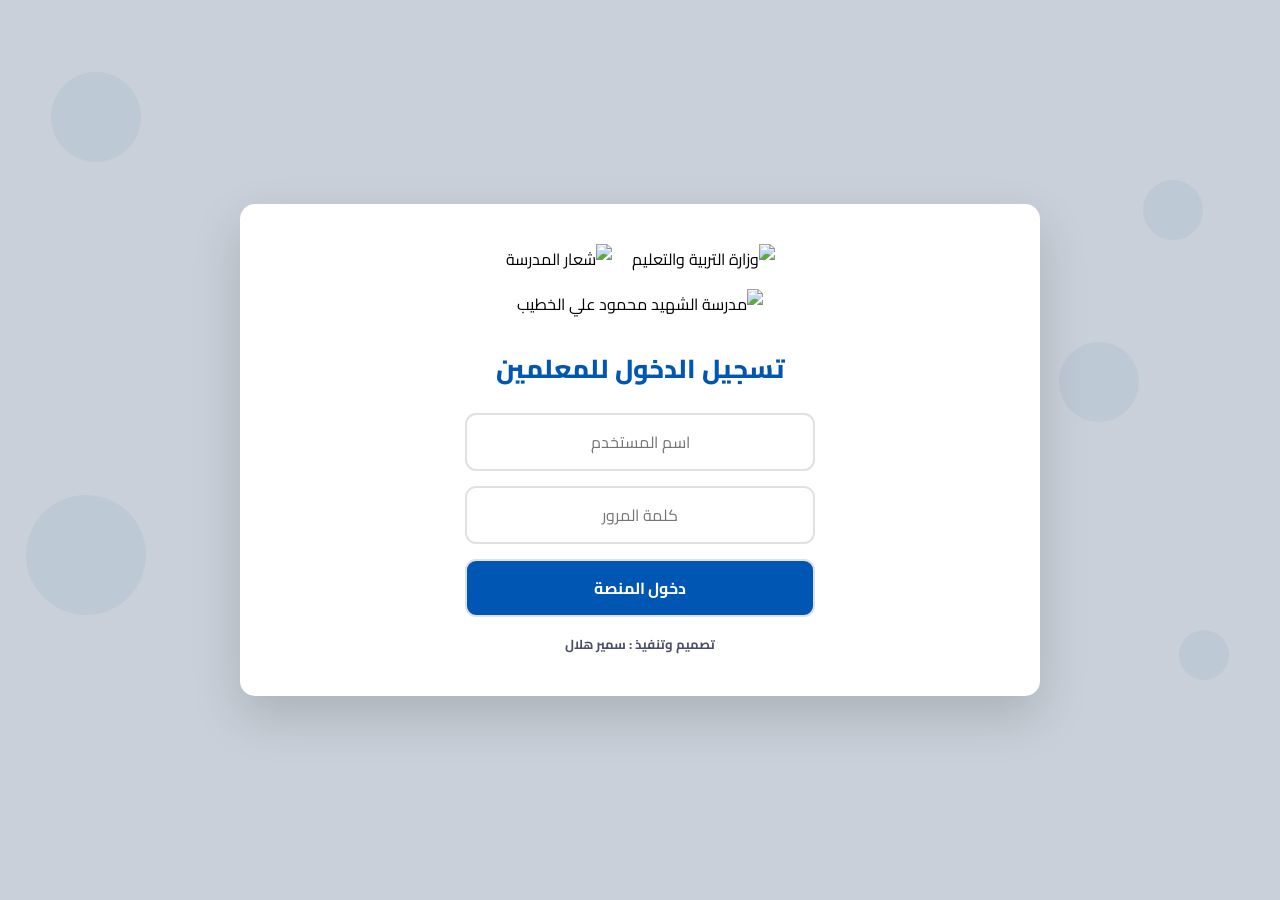
==== alkhateeb-degrees/index.html @ d1055f79 "Improve login Enter key behavior Prevent default Enter key form submission and improve keyboard flow" ====
<!DOCTYPE html>
<html lang="ar" dir="rtl">
  <head>
    <meta charset="UTF-8" />
    <meta name="viewport" content="width=device-width, initial-scale=1.0" />
    <title>إدخال الدرجات - مدرسة الشهيد محمود علي الخطيب</title>
    <meta
      property="og:title"
      content="إدخال الدرجات - مدرسة الشهيد محمود علي الخطيب"
    />
    <meta
      property="og:description"
      content="بوابة المعلمين لإدخال درجات الطلاب"
    />
    <meta
      property="og:image"
      content="https://mosamirhelal.com/alkhateeb/logo_3.webp"
    />
    <meta property="og:type" content="website" />
    <link rel="preconnect" href="https://fonts.googleapis.com" />
    <link rel="preconnect" href="https://fonts.gstatic.com" crossorigin />
    <link
      href="https://fonts.googleapis.com/css2?family=Cairo:wght@400;600;700;800&display=swap"
      rel="stylesheet"
    />
    <style>
      * {
        box-sizing: border-box;
      }
      body {
        font-family: "Cairo", "Segoe UI", Tahoma, Geneva, Verdana, sans-serif;
        text-align: center;
        margin: 0;
        padding: 20px;
        background-color: #c9d0d9;
        animation: fadeInPage 0.55s ease-out;
        overflow-x: hidden;
        min-height: 100vh;
        min-height: 100dvh;
        display: flex;
        flex-direction: column;
        justify-content: center;
        align-items: center;
      }
      @keyframes fadeInPage {
        from {
          opacity: 0;
        }
        to {
          opacity: 1;
        }
      }
      @keyframes slideInUp {
        from {
          opacity: 0;
          transform: translateY(30px);
        }
        to {
          opacity: 1;
          transform: translateY(0);
        }
      }
      @keyframes rowIn {
        from {
          opacity: 0;
          transform: translateX(12px);
        }
        to {
          opacity: 1;
          transform: translateX(0);
        }
      }
      @keyframes popIn {
        0% {
          opacity: 0;
          transform: scale(0.85);
        }
        70% {
          transform: scale(1.04);
        }
        100% {
          opacity: 1;
          transform: scale(1);
        }
      }
      @keyframes floatDot {
        0%,
        100% {
          transform: translateY(0);
        }
        50% {
          transform: translateY(-18px);
        }
      }
      @keyframes pulseBlue {
        0% {
          transform: scale(1);
          box-shadow: 0 0 0 0 rgba(0, 86, 179, 0.7);
        }
        70% {
          transform: scale(1.02);
          box-shadow: 0 0 0 15px rgba(0, 86, 179, 0);
        }
        100% {
          transform: scale(1);
          box-shadow: 0 0 0 0 rgba(0, 86, 179, 0);
        }
      }
      @keyframes pulseGreen {
        0% {
          transform: scale(1);
          box-shadow: 0 0 0 0 rgba(40, 167, 69, 0.7);
        }
        70% {
          transform: scale(1.02);
          box-shadow: 0 0 0 15px rgba(40, 167, 69, 0);
        }
        100% {
          transform: scale(1);
          box-shadow: 0 0 0 0 rgba(40, 167, 69, 0);
        }
      }
      @keyframes ripple {
        from {
          transform: scale(0);
          opacity: 1;
        }
        to {
          transform: scale(3.5);
          opacity: 0;
        }
      }
      @keyframes spin {
        100% {
          transform: rotate(360deg);
        }
      }
      .pulse-button {
        animation: pulseBlue 1.5s infinite;
      }
      .pulse-success {
        animation: pulseGreen 1.5s infinite;
      }
      .dot {
        position: fixed;
        border-radius: 50%;
        pointer-events: none;
        z-index: 0;
        background: rgba(0, 86, 179, 0.05);
        animation: floatDot ease-in-out infinite;
      }
      .container {
        background: white;
        padding: 40px;
        border-radius: 15px;
        width: 100%;
        max-width: 800px;
        margin: 0 auto;
        box-shadow: 0 20px 50px rgba(0, 0, 0, 0.15);
        animation: slideInUp 0.8s ease-out;
        position: relative;
        z-index: 10;
      }
      .top-logos {
        display: flex;
        justify-content: center;
        align-items: center;
        margin-bottom: 15px;
        width: 100%;
        gap: 20px;
      }
      .top-logos img {
        max-height: 120px;
        max-width: 45%;
        width: auto;
        object-fit: contain;
      }
      .header-image {
        text-align: center;
        margin-bottom: 25px;
        padding: 0 10px;
      }
      .header-image img {
        width: 100%;
        max-width: 500px;
        height: auto;
      }
      h2 {
        color: #0056b3;
        margin-top: 10px;
        margin-bottom: 20px;
        font-size: 26px;
        font-weight: 800;
      }
      .form-control {
        font-size: 16px;
        padding: 12px 15px;
        border-radius: 11px;
        display: block;
        font-family: inherit;
        width: 100%;
        max-width: 350px;
        margin: 0 auto 15px auto;
        border: 2px solid #e1e1e1;
        text-align: center;
        transition: all 0.3s ease;
      }
      .form-control:focus {
        border-color: #0056b3;
        box-shadow: 0 0 0 3px rgba(0, 86, 179, 0.1);
        outline: none;
      }
      .form-control:disabled,
      select:disabled {
        background-color: #f5f5f5;
        cursor: not-allowed;
        color: #999;
      }
      button {
        background-color: #0056b3;
        color: white;
        border: none;
        cursor: pointer;
        font-weight: bold;
        width: 100%;
        max-width: 350px;
        margin: 0 auto;
        display: block;
        transition: transform 0.18s, box-shadow 0.18s, background 0.18s;
        position: relative;
        overflow: hidden;
        font-family: inherit;
      }
      button:hover:not(:disabled) {
        background-color: #004494;
        transform: translateY(-2px);
        box-shadow: 0 5px 15px rgba(0, 0, 0, 0.1);
      }
      button:active:not(:disabled) {
        transform: translateY(1px);
        box-shadow: 0 2px 5px rgba(0, 0, 0, 0.1);
      }
      button:disabled {
        background-color: #6c757d !important;
        cursor: not-allowed;
        transform: none;
        box-shadow: none;
        animation: none;
      }
      .btn-text {
        position: relative;
        z-index: 2;
      }
      .ripple-span {
        position: absolute;
        border-radius: 50%;
        background: rgba(255, 255, 255, 0.4);
        transform: scale(0);
        animation: ripple 0.6s ease-out forwards;
        pointer-events: none;
        z-index: 1;
      }
      .btn-success {
        background-color: #28a745;
        margin-top: 20px;
        border-radius: 11px;
      }
      .btn-success:hover:not(:disabled) {
        background-color: #218838;
      }
      .bulk-wrapper {
        display: none;
        align-items: center;
        justify-content: center;
        gap: 15px;
        margin: 20px auto;
        flex-wrap: wrap;
        background: #f8f9fa;
        padding: 15px;
        border-radius: 10px;
        border: 1px dashed #0056b3;
        width: 100%;
        animation: popIn 0.5s ease-out;
      }
      .btn-danger {
        background-color: #dc3545;
        max-width: 140px;
        margin: 0;
        padding: 12px 15px;
        border-radius: 11px;
      }
      .btn-danger:hover:not(:disabled) {
        background-color: #c82333;
      }
      .btn-absent-all {
        background-color: #fd7e14;
        max-width: 140px;
        margin: 0;
        padding: 12px 15px;
        border-radius: 11px;
      }
      .btn-absent-all:hover:not(:disabled) {
        background-color: #e8590c;
      }
      .btn-reset-all {
        background-color: #6c757d;
        max-width: 140px;
        margin: 0;
        padding: 12px 15px;
        border-radius: 11px;
      }
      .btn-reset-all:hover:not(:disabled) {
        background-color: #5a6268;
      }
      .btn-clear-all {
        background-color: #17a2b8;
        max-width: 140px;
        margin: 0;
        padding: 12px 15px;
        border-radius: 11px;
      }
      .btn-clear-all:hover:not(:disabled) {
        background-color: #138496;
      }
      #tableControls {
        display: none;
        flex-wrap: wrap;
        justify-content: space-between;
        align-items: center;
        width: 100%;
        margin-top: 20px;
        background: #f8f9fa;
        border-radius: 10px;
        padding: 10px 15px;
        border: 1px solid #eee;
        gap: 10px;
      }
      #searchContainer {
        display: none;
        width: 100%;
        margin-top: 20px;
        animation: popIn 0.5s ease-out;
      }
      table {
        width: 100%;
        border-collapse: separate;
        border-spacing: 0;
        margin-top: 10px;
        background-color: white;
        border-radius: 10px;
        overflow: hidden;
        border: 1px solid #eee;
        display: none;
      }
      th,
      td {
        border-bottom: 1px solid #eee;
        border-left: 1px solid #eee;
        padding: 15px;
        text-align: center;
      }
      th:last-child,
      td:last-child {
        border-left: none;
      }
      tr:last-child td {
        border-bottom: none;
      }
      th {
        background-color: #0056b3;
        color: white;
        font-weight: 700;
      }
      tbody tr {
        transition: background 0.15s;
      }
      tbody tr:nth-child(even) {
        background-color: #fbfbfb;
      }
      tbody tr:hover {
        background: #eef4ff;
      }
      .row-anim {
        animation: rowIn 0.35s ease forwards;
        opacity: 0;
      }
      .score-input {
        width: 100%;
        max-width: 100px;
        padding: 10px;
        border-radius: 8px;
        border: 2px solid #e1e1e1;
        text-align: center;
        font-family: inherit;
        font-weight: bold;
        direction: ltr;
        margin: 0;
        transition: 0.3s;
      }
      .score-input:focus {
        border-color: #0056b3;
        box-shadow: 0 0 0 3px rgba(0, 86, 179, 0.1);
        outline: none;
        background-color: #eef4ff;
      }
      .score-input:disabled {
        background-color: #f5f5f5;
        cursor: not-allowed;
        border-color: #ddd;
        color: #666;
      }
      .error-border {
        border-color: #b23a48 !important;
        box-shadow: 0 0 0 3px rgba(178, 58, 72, 0.2) !important;
        background-color: #fff0f0 !important;
      }
      .modified-input {
        background-color: #e6f6ec !important;
        border-color: #28a745 !important;
        box-shadow: 0 0 0 3px rgba(40, 167, 69, 0.2) !important;
      }
      .checkbox-wrapper {
        display: flex;
        align-items: center;
        justify-content: center;
        gap: 15px;
        flex-wrap: wrap;
      }
      .absent-label {
        font-weight: bold;
        color: #b23a48;
        cursor: pointer;
        display: flex;
        align-items: center;
        gap: 5px;
        font-size: 14px;
        user-select: none;
      }
      .absent-checkbox {
        width: 18px;
        height: 18px;
        cursor: pointer;
        margin: 0;
        accent-color: #b23a48;
      }
      .loader {
        border: 4px solid #f3f3f3;
        border-top: 4px solid #0056b3;
        border-radius: 50%;
        width: 30px;
        height: 30px;
        animation: spin 1s linear infinite;
        margin: 20px auto;
        display: none;
      }
      .status-message {
        padding: 12px;
        border-radius: 8px;
        margin-top: 20px;
        font-size: 16px;
        font-weight: bold;
        width: 100%;
        animation: popIn 0.5s 0.1s ease-out both;
        display: none;
      }
      .success-msg {
        background-color: #008000;
        color: #f2e8cf;
        border: 1px solid #c3e6cb;
      }
      .error-msg {
        background-color: #b23a48;
        color: #fed0bb;
        border: 1px solid #f5c6cb;
      }
      .designer-credit {
        margin-top: 15px;
        font-size: 13px;
        color: #4a4e69;
        text-align: center;
        font-weight: bold;
      }
      .pagination-controls {
        display: none;
        justify-content: space-between;
        align-items: center;
        margin-top: 20px;
        background: #f8f9fa;
        padding: 10px 20px;
        border-radius: 10px;
        border: 1px solid #eee;
      }
      .page-btn {
        background-color: #4a4e69;
        color: white;
        padding: 8px 15px;
        border-radius: 8px;
        border: none;
        cursor: pointer;
        font-weight: bold;
        max-width: 100px;
        margin: 0;
      }
      .page-btn:hover:not(:disabled) {
        background-color: #333652;
      }
      .page-btn:disabled {
        background-color: #ccc !important;
        transform: none;
        box-shadow: none;
        animation: none;
      }
      .page-info {
        font-weight: bold;
        color: #0056b3;
      }
      .modal-overlay {
        display: none;
        position: fixed;
        top: 0;
        left: 0;
        width: 100%;
        height: 100%;
        background: rgba(0, 0, 0, 0.6);
        z-index: 1000;
        justify-content: center;
        align-items: center;
        animation: fadeInPage 0.3s;
      }
      .modal-content {
        background: white;
        padding: 30px;
        border-radius: 15px;
        text-align: center;
        box-shadow: 0 10px 30px rgba(0, 0, 0, 0.2);
        animation: popIn 0.3s ease-out;
        max-width: 90%;
        width: 400px;
      }
      .modal-title {
        color: #0056b3;
        font-size: 20px;
        font-weight: bold;
        margin-bottom: 25px;
        line-height: 1.5;
      }
      .modal-buttons {
        display: flex;
        justify-content: center;
        gap: 15px;
      }
      .btn-modal-confirm,
      .btn-modal-cancel {
        margin: 0;
        padding: 10px 20px;
        max-width: 120px;
        border-radius: 11px;
      }
      .btn-modal-confirm {
        background-color: #28a745;
      }
      .btn-modal-confirm:hover:not(:disabled) {
        background-color: #218838;
      }
      .btn-modal-cancel {
        background-color: #dc3545;
      }
      .btn-modal-cancel:hover:not(:disabled) {
        background-color: #c82333;
      }
      .header-actions {
        display: flex;
        justify-content: space-between;
        align-items: center;
        margin-bottom: 15px;
        border-bottom: 2px solid #eee;
        padding-bottom: 10px;
      }
      .teacher-name {
        font-weight: bold;
        color: #0056b3;
        font-size: 15px;
      }
      .btn-logout {
        background-color: #dc3545;
        padding: 6px 12px;
        font-size: 13px;
        width: auto;
        margin: 0;
        border-radius: 8px;
      }
      .btn-logout:hover {
        background-color: #c82333;
      }
      @media (min-width: 768px) {
        .top-logos img {
          max-height: 160px;
        }
        .header-image img {
          max-width: 580px;
        }
        .bulk-wrapper {
          gap: 8px;
          padding: 15px 10px;
          flex-wrap: nowrap;
          overflow-x: auto;
          justify-content: center;
        }
        .bulk-wrapper::-webkit-scrollbar {
          height: 8px;
        }
        .bulk-wrapper::-webkit-scrollbar-thumb {
          background-color: #0056b3;
          border-radius: 10px;
        }
        .bulk-wrapper > * {
          flex-shrink: 0;
        }
        .bulk-wrapper button {
          max-width: 110px;
          font-size: 14px;
          padding: 10px 5px;
        }
        .bulk-wrapper span {
          font-size: 14px !important;
        }
      }
      @media (max-width: 480px) {
        body {
          padding: 15px 10px;
        }
        .container {
          padding: 25px 20px;
          border-radius: 10px;
        }
        .top-logos img {
          max-height: 90px;
        }
        h2 {
          font-size: 22px;
        }
        th,
        td {
          padding: 10px;
          font-size: 14px;
        }
        .form-control {
          max-width: 100%;
        }
        .bulk-wrapper {
          flex-direction: column !important;
          gap: 10px !important;
          padding: 15px !important;
        }
        .bulk-wrapper button {
          width: 180px !important;
          margin: 0 auto !important;
          max-width: 100% !important;
          display: block !important;
          padding: 12px !important;
          font-size: 15px !important;
        }
        .bulk-wrapper #bulkScoreInput {
          width: 180px !important;
          margin: 0 auto !important;
        }
        .bulk-wrapper span {
          display: block !important;
          width: 100% !important;
          text-align: center !important;
          margin-bottom: 5px !important;
        }
        #tableControls {
          flex-direction: column;
          justify-content: center;
          text-align: center;
        }
        .pagination-controls {
          flex-direction: column;
          gap: 10px;
        }
        .modal-content {
          padding: 20px;
        }
        .modal-buttons {
          flex-direction: column;
          gap: 10px;
        }
        .btn-modal-confirm,
        .btn-modal-cancel {
          max-width: 100%;
        }
      }
    </style>
  </head>
  <body>
    <div
      class="dot"
      style="
        width: 90px;
        height: 90px;
        top: 8%;
        left: 4%;
        animation-duration: 6s;
      "
    ></div>
    <div
      class="dot"
      style="
        width: 60px;
        height: 60px;
        top: 20%;
        right: 6%;
        animation-duration: 8s;
        animation-delay: 1s;
      "
    ></div>
    <div
      class="dot"
      style="
        width: 120px;
        height: 120px;
        top: 55%;
        left: 2%;
        animation-duration: 10s;
        animation-delay: 2s;
      "
    ></div>
    <div
      class="dot"
      style="
        width: 50px;
        height: 50px;
        top: 70%;
        right: 4%;
        animation-duration: 7s;
        animation-delay: 0.5s;
      "
    ></div>
    <div
      class="dot"
      style="
        width: 80px;
        height: 80px;
        top: 38%;
        right: 11%;
        animation-duration: 9s;
        animation-delay: 3s;
      "
    ></div>

    <div class="container" id="loginContainer">
      <div class="top-logos">
        <img
          src="https://mosamirhelal.com/alkhateeb/logo_2.webp"
          alt="وزارة التربية والتعليم"
        />
        <img
          src="https://mosamirhelal.com/alkhateeb/logo_1.webp"
          alt="شعار المدرسة"
        />
      </div>
      <div class="header-image">
        <img
          src="https://mosamirhelal.com/alkhateeb/logo_3.webp"
          alt="مدرسة الشهيد محمود علي الخطيب"
        />
      </div>
      <h2>تسجيل الدخول للمعلمين</h2>
      <input
        type="text"
        id="usernameInput"
        class="form-control"
        placeholder="اسم المستخدم"
        dir="rtl"
        onkeydown="if(event.key === 'Enter') { event.preventDefault(); document.getElementById('passwordInput').focus(); }"
      />
      <input
        type="password"
        id="passwordInput"
        class="form-control"
        placeholder="كلمة المرور"
        dir="ltr"
        onkeydown="if(event.key === 'Enter') { event.preventDefault(); doLogin(); }"
      />
      <button
        id="loginBtn"
        class="form-control pulse-button"
        onclick="addRipple(event, this); doLogin()"
      >
        <span class="btn-text">دخول المنصة</span>
      </button>
      <div class="loader" id="loginLoader"></div>
      <div id="loginMessage" class="status-message"></div>
      <div class="designer-credit">تصميم وتنفيذ : سمير هلال</div>
    </div>

    <div class="container" id="mainContainer" style="display: none">
      <div class="header-actions">
        <span class="teacher-name" id="teacherNameDisplay"></span>
        <button class="btn-logout" onclick="showLogoutConfirm()">
          تسجيل خروج
        </button>
      </div>
      <div class="top-logos">
        <img
          src="https://mosamirhelal.com/alkhateeb/logo_2.webp"
          alt="وزارة التربية والتعليم"
        />
        <img
          src="https://mosamirhelal.com/alkhateeb/logo_1.webp"
          alt="شعار المدرسة"
        />
      </div>
      <div class="header-image">
        <img
          src="https://mosamirhelal.com/alkhateeb/logo_3.webp"
          alt="مدرسة الشهيد محمود علي الخطيب"
        />
      </div>
      <h2>بوابة إدخال الدرجات</h2>

      <select id="gradeSelect" class="form-control" onchange="showSections()">
        <option value="">-- اختر الصف الدراسي --</option>
        <option value="ثالث ابتدائي">الصف الثالث الابتدائي</option>
        <option value="رابع ابتدائي">الصف الرابع الابتدائي</option>
        <option value="خامس ابتدائي">الصف الخامس الابتدائي</option>
        <option value="سادس ابتدائي">الصف السادس الابتدائي</option>
        <option value="أول اعدادي">الصف الأول الإعدادي</option>
        <option value="ثاني اعدادي">الصف الثاني الإعدادي</option>
      </select>

      <select
        id="sectionSelect"
        class="form-control"
        style="display: none"
        onchange="showSubjects()"
      >
        <option value="">-- اختر رقم الفصل --</option>
        <option value="1">1</option>
        <option value="2">2</option>
        <option value="3">3</option>
        <option value="4">4</option>
        <option value="5">5</option>
        <option value="6">6</option>
      </select>

      <select
        id="subjectSelect"
        class="form-control"
        style="display: none"
        onchange="showEvaluations()"
      >
        <option value="">-- اختر المادة --</option>
      </select>

      <select
        id="evaluationSelect"
        class="form-control"
        style="display: none"
        onchange="showSearchBtn()"
      >
        <option value="">-- اختر التقييم --</option>
        <option value="تقييم_مارس">تقييمات شهر مارس</option>
        <option value="امتحان_مارس">امتحانات شهر مارس</option>
        <option value="تقييم_أبريل">تقييمات شهر أبريل</option>
        <option value="امتحان_أبريل">امتحانات شهر أبريل</option>
      </select>

      <button
        id="searchBtn"
        class="form-control pulse-button"
        style="display: none"
        onclick="addRipple(event, this); fetchStudents()"
      >
        <span class="btn-text">🔎 عرض كشف الطلاب</span>
      </button>

      <div id="inlineMessage" class="status-message"></div>
      <div class="loader" id="mainLoader"></div>

      <div id="bulkScoreDiv" class="bulk-wrapper">
        <span style="font-weight: bold; color: #0056b3; font-size: 15px"
          >تعميم درجة:</span
        >
        <input
          type="text"
          id="bulkScoreInput"
          inputmode="numeric"
          class="score-input"
          placeholder="الدرجة"
          style="max-width: 80px; margin: 0"
        />
        <button
          class="btn-danger"
          onclick="addRipple(event, this); showBulkConfirm()"
        >
          <span class="btn-text">⚡ تطبيق</span>
        </button>

        <!--
        <button
          class="btn-clear-all"
          onclick="addRipple(event, this); showClearConfirm()"
        >
          <span class="btn-text">🗑️ تفريغ الكل</span>
        </button>
        <button
          class="btn-absent-all"
          onclick="addRipple(event, this); showAbsentConfirm()"
        >
          <span class="btn-text">🚫 غياب للكل</span>
        </button>
        <button
          class="btn-reset-all"
          onclick="addRipple(event, this); showPresentConfirm()"
        >
          <span class="btn-text">🔄 حضور للكل</span>
        </button> 
        -->
      </div>

      <div id="searchContainer">
        <input
          type="text"
          id="liveSearchInput"
          class="form-control"
          placeholder="🔎 بحث باسم الطالب أو الرقم القومي..."
          style="max-width: 100%; margin: 0"
          oninput="filterTable()"
        />
      </div>

      <div id="tableControls">
        <div style="display: flex; align-items: center; gap: 10px">
          <span style="font-weight: bold; color: #0056b3; font-size: 15px"
            >عرض بالصفحة:</span
          >
          <select
            id="rowsPerPageSelect"
            class="form-control"
            style="max-width: 80px; margin: 0; padding: 8px; text-align: center"
            onchange="updateRowsPerPage()"
          >
            <option value="10">10</option>
            <option value="20">20</option>
            <option value="30">30</option>
            <option value="40">40</option>
            <option value="50" selected>50</option>
            <option value="10000">الكل</option>
          </select>
        </div>
        <div
          id="studentCountInfo"
          style="font-weight: bold; color: #4a4e69; font-size: 14px"
        ></div>
      </div>

      <table id="studentsTable">
        <thead>
          <tr>
            <th>اسم الطالب</th>
            <th>الدرجة</th>
          </tr>
        </thead>
        <tbody id="studentsBody"></tbody>
      </table>

      <div id="paginationDiv" class="pagination-controls">
        <button
          id="prevBtn"
          class="page-btn"
          onclick="addRipple(event, this); changePage(-1)"
        >
          <span class="btn-text">السابق</span>
        </button>
        <span class="page-info"
          >صفحة <span id="currentPageNum">1</span> من
          <span id="totalPagesNum">1</span></span
        >
        <button
          id="nextBtn"
          class="page-btn"
          onclick="addRipple(event, this); changePage(1)"
        >
          <span class="btn-text">التالي</span>
        </button>
      </div>

      <button
        id="saveBtn"
        class="form-control btn-success pulse-success"
        style="display: none"
        onclick="addRipple(event, this); saveData()"
      >
        <span class="btn-text">💾 حفظ الدرجات</span>
      </button>

      <div id="saveMessage" class="status-message"></div>
      <div class="designer-credit">تصميم وتنفيذ : سمير هلال</div>
    </div>

    <div id="customModal" class="modal-overlay">
      <div class="modal-content">
        <div class="modal-title" id="modalTitleText"></div>
        <div class="modal-buttons">
          <button
            class="btn-modal-confirm"
            onclick="addRipple(event, this); executeModalAction()"
          >
            نعم
          </button>
          <button
            class="btn-modal-cancel"
            onclick="addRipple(event, this); closeBulkModal()"
          >
            لا
          </button>
        </div>
      </div>
    </div>

    <script>
      const APPS_SCRIPT_URL =
        "https://script.google.com/macros/s/AKfycbx8JBu5aQKAf3cKN9kEss8RiFHoW9DiqbgSlLO3JiIRxtXEzsJh3MU1sgIU2cVPP-rNkw/exec";

      let allStudents = [];
      let filteredStudents = [];
      let currentPage = 1;
      let rowsPerPage = 50;
      let currentModalAction = "";
      let highlightErrors = false;

      const subjectsConfig = {
        "ثالث ابتدائي": [
          { name: "اللغة العربية", val: "عربي" },
          { name: "الرياضيات", val: "رياضيات" },
          { name: "التربية الدينية", val: "دين" },
          { name: "اللغة الإنجليزية", val: "انجليزي" },
          { name: "مستوى رفيع", val: "رفيع" },
        ],
        "رابع ابتدائي": [
          { name: "اللغة العربية", val: "عربي" },
          { name: "اللغة الإنجليزية", val: "انجليزي" },
          { name: "التربية الدينية", val: "دين" },
          { name: "الرياضيات", val: "رياضيات" },
          { name: "العلوم", val: "علوم" },
          { name: "الدراسات الاجتماعية", val: "دراسات" },
          { name: "مستوى رفيع", val: "رفيع" },
        ],
        "خامس ابتدائي": [
          { name: "اللغة العربية", val: "عربي" },
          { name: "اللغة الإنجليزية", val: "انجليزي" },
          { name: "التربية الدينية", val: "دين" },
          { name: "الرياضيات", val: "رياضيات" },
          { name: "العلوم", val: "علوم" },
          { name: "الدراسات الاجتماعية", val: "دراسات" },
          { name: "مستوى رفيع", val: "رفيع" },
        ],
        "سادس ابتدائي": [
          { name: "اللغة العربية", val: "عربي" },
          { name: "اللغة الإنجليزية", val: "انجليزي" },
          { name: "التربية الدينية", val: "دين" },
          { name: "الرياضيات", val: "رياضيات" },
          { name: "العلوم", val: "علوم" },
          { name: "الدراسات الاجتماعية", val: "دراسات" },
          { name: "مستوى رفيع", val: "رفيع" },
        ],
        "أول اعدادي": [
          { name: "اللغة العربية", val: "عربي" },
          { name: "مستوى رفيع (لغة ثانية)", val: "رفيع 2" },
          { name: "اللغة الإنجليزية", val: "انجليزي" },
          { name: "الحاسب الآلي", val: "حاسب" },
          { name: "الدراسات الاجتماعية", val: "دراسات" },
          { name: "التربية الفنية", val: "رسم" },
          { name: "الرياضيات", val: "رياضيات" },
          { name: "التربية الدينية", val: "دين" },
          { name: "العلوم", val: "علوم" },
          { name: "مستوى رفيع (لغة أولى)", val: "رفيع 1" },
        ],
        "ثاني اعدادي": [
          { name: "اللغة العربية", val: "عربي" },
          { name: "مستوى رفيع (لغة ثانية)", val: "رفيع 2" },
          { name: "اللغة الإنجليزية", val: "انجليزي" },
          { name: "الحاسب الآلي", val: "حاسب" },
          { name: "الدراسات الاجتماعية", val: "دراسات" },
          { name: "التربية الفنية", val: "رسم" },
          { name: "الرياضيات", val: "رياضيات" },
          { name: "التربية الدينية", val: "دين" },
          { name: "العلوم", val: "علوم" },
          { name: "مستوى رفيع (لغة أولى)", val: "رفيع 1" },
        ],
      };

      window.addEventListener("beforeunload", function (e) {
        const hasChanges = allStudents.some((s) => s.score !== s.originalScore);
        if (hasChanges) {
          e.preventDefault();
          e.returnValue = "";
        }
      });

      window.onload = function () {
        checkAuth();
      };

      function checkAuth() {
        const authData = localStorage.getItem("alkhateeb_auth");
        if (authData) {
          const auth = JSON.parse(authData);
          document.getElementById("loginContainer").style.display = "none";
          document.getElementById("mainContainer").style.display = "block";
          document.getElementById("teacherNameDisplay").innerText =
            "أهلاً بك: " + auth.name;
          restoreStateLocally();
        } else {
          document.getElementById("loginContainer").style.display = "block";
          document.getElementById("mainContainer").style.display = "none";
        }
      }

      function handleSessionExpired() {
        localStorage.removeItem("alkhateeb_auth");
        document.getElementById("mainContainer").style.display = "none";
        document.getElementById("loginContainer").style.display = "block";
        const msgDiv = document.getElementById("loginMessage");
        msgDiv.innerText =
          "⏳ انتهت صلاحية الجلسة، يرجى تسجيل الدخول مجدداً لاستكمال عملك.";
        msgDiv.className = "status-message error-msg";
        msgDiv.style.display = "block";
      }

      function doLogin() {
        const userInput = document.getElementById("usernameInput");
        const passInput = document.getElementById("passwordInput");
        const user = userInput.value.trim();
        const pass = passInput.value.trim();
        const msgDiv = document.getElementById("loginMessage");
        const btn = document.getElementById("loginBtn");
        const loader = document.getElementById("loginLoader");

        if (!user || !pass) {
          msgDiv.innerText = "يرجى إدخال اسم المستخدم وكلمة المرور.";
          msgDiv.className = "status-message error-msg";
          msgDiv.style.display = "block";
          return;
        }
        msgDiv.style.display = "none";
        btn.disabled = true;
        userInput.disabled = true;
        passInput.disabled = true;
        btn.classList.remove("pulse-button");
        btn.querySelector(".btn-text").innerText = "جاري التحقق...";
        loader.style.display = "block";

        const payload = { action: "login", username: user, password: pass };
        fetch(APPS_SCRIPT_URL, {
          method: "POST",
          headers: { "Content-Type": "text/plain;charset=utf-8" },
          body: JSON.stringify(payload),
        })
          .then((response) => response.json())
          .then((data) => {
            loader.style.display = "none";
            btn.disabled = false;
            btn.classList.add("pulse-button");
            btn.querySelector(".btn-text").innerText = "دخول المنصة";
            if (data.status === "success") {
              localStorage.setItem(
                "alkhateeb_auth",
                JSON.stringify({ token: data.token, name: data.teacherName })
              );
              userInput.disabled = false;
              passInput.disabled = false;
              userInput.value = "";
              passInput.value = "";
              checkAuth();
            } else {
              userInput.disabled = false;
              passInput.disabled = false;
              msgDiv.innerText = data.message;
              msgDiv.className = "status-message error-msg";
              msgDiv.style.display = "block";
            }
          })
          .catch((error) => {
            loader.style.display = "none";
            btn.disabled = false;
            userInput.disabled = false;
            passInput.disabled = false;
            btn.classList.add("pulse-button");
            btn.querySelector(".btn-text").innerText = "دخول المنصة";
            msgDiv.innerText = "حدث خطأ في الاتصال، يرجى المحاولة مرة أخرى.";
            msgDiv.className = "status-message error-msg";
            msgDiv.style.display = "block";
          });
      }

      function executeLogout() {
        const authData = localStorage.getItem("alkhateeb_auth");
        if (authData) {
          const auth = JSON.parse(authData);
          fetch(APPS_SCRIPT_URL, {
            method: "POST",
            headers: { "Content-Type": "text/plain;charset=utf-8" },
            body: JSON.stringify({ action: "logout", token: auth.token }),
          }).catch((e) => console.log(e));
        }
        allStudents = [];
        localStorage.removeItem("alkhateeb_auth");
        localStorage.removeItem("alkhateeb_grades_draft");
        location.reload();
      }

      function escapeHTML(str) {
        return String(str).replace(/[&<>'"]/g, function (tag) {
          const chars = {
            "&": "&amp;",
            "<": "&lt;",
            ">": "&gt;",
            "'": "&#39;",
            '"': "&quot;",
          };
          return chars[tag] || tag;
        });
      }

      function updateRowsPerPage() {
        rowsPerPage = parseInt(
          document.getElementById("rowsPerPageSelect").value
        );
        currentPage = 1;
        saveStateLocally();
        renderTable();
      }

      function saveStateLocally() {
        if (allStudents.length === 0) return;
        const state = {
          grade: document.getElementById("gradeSelect").value,
          section: document.getElementById("sectionSelect").value,
          subject: document.getElementById("subjectSelect").value,
          evaluation: document.getElementById("evaluationSelect").value,
          students: allStudents,
          currentPage: currentPage,
          rowsPerPage: rowsPerPage,
          timestamp: Date.now(),
        };
        localStorage.setItem("alkhateeb_grades_draft", JSON.stringify(state));
      }

      function restoreStateLocally() {
        const draft = localStorage.getItem("alkhateeb_grades_draft");
        if (draft) {
          try {
            const state = JSON.parse(draft);
            const now = Date.now();
            const expirationTime = 8 * 60 * 60 * 1000;
            if (!state.timestamp || now - state.timestamp > expirationTime) {
              localStorage.removeItem("alkhateeb_grades_draft");
              return;
            }
            if (state.students && state.students.length > 0) {
              allStudents = state.students;
              filteredStudents = [...allStudents];
              currentPage = state.currentPage || 1;
              if (state.rowsPerPage) {
                rowsPerPage = state.rowsPerPage;
                document.getElementById("rowsPerPageSelect").value =
                  rowsPerPage;
              } else {
                document.getElementById("rowsPerPageSelect").value = 50;
              }

              const gradeSelect = document.getElementById("gradeSelect");
              const sectionSelect = document.getElementById("sectionSelect");
              const subjectSelect = document.getElementById("subjectSelect");
              const evaluationSelect =
                document.getElementById("evaluationSelect");

              gradeSelect.value = state.grade;
              sectionSelect.style.display = "block";
              sectionSelect.value = state.section;

              populateSubjects(state.grade);
              subjectSelect.style.display = "block";
              subjectSelect.value = state.subject;

              evaluationSelect.style.display = "block";
              evaluationSelect.value = state.evaluation;

              document.getElementById("searchBtn").style.display = "block";
              document.getElementById("bulkScoreDiv").style.display = "flex";
              document.getElementById("searchContainer").style.display =
                "block";
              document.getElementById("tableControls").style.display = "flex";

              const saveBtn = document.getElementById("saveBtn");
              saveBtn.disabled = false;
              saveBtn.style.display = "block";
              saveBtn.onclick = function (event) {
                addRipple(event, this);
                saveData();
              };
              saveBtn.className = "form-control btn-success pulse-success";

              renderTable();
              document.getElementById("studentsTable").style.display = "table";
            }
          } catch (e) {
            localStorage.removeItem("alkhateeb_grades_draft");
          }
        }
      }

      function addRipple(e, btn) {
        if (btn.disabled) return;
        const rect = btn.getBoundingClientRect();
        let x, y;
        if (e.clientX !== undefined && e.clientX !== 0) {
          x = e.clientX - rect.left;
          y = e.clientY - rect.top;
        } else if (e.touches && e.touches.length > 0) {
          x = e.touches[0].clientX - rect.left;
          y = e.touches[0].clientY - rect.top;
        } else {
          x = rect.width / 2;
          y = rect.height / 2;
        }
        const size = Math.max(rect.width, rect.height);
        const span = document.createElement("span");
        span.className = "ripple-span";
        span.style.width = span.style.height = size + "px";
        span.style.left = x - size / 2 + "px";
        span.style.top = y - size / 2 + "px";
        btn.appendChild(span);
        setTimeout(() => span.remove(), 600);
      }

      function convertToEnglishNumbers(str) {
        const arabicNumbers = [
          "٠",
          "١",
          "٢",
          "٣",
          "٤",
          "٥",
          "٦",
          "٧",
          "٨",
          "٩",
        ];
        let englishStr = String(str).replace(/[٠-٩]/g, function (w) {
          return arabicNumbers.indexOf(w);
        });
        return englishStr.replace(/[^0-9.]/g, "");
      }

      function filterTable() {
        const term = document
          .getElementById("liveSearchInput")
          .value.toLowerCase();
        filteredStudents = allStudents.filter(
          (s) =>
            String(s.name).toLowerCase().includes(term) ||
            String(s.id).includes(term)
        );
        currentPage = 1;
        renderTable();
      }

      function handleScoreInput(studentId, inputEl) {
        inputEl.classList.remove("error-border");
        let cleanedStr = convertToEnglishNumbers(inputEl.value);
        if (cleanedStr !== "") {
          let num = parseFloat(cleanedStr);
          if (num > 100) cleanedStr = "";
        }
        inputEl.value = cleanedStr;
        updateStudentScore(studentId, cleanedStr);
        checkModifiedState(studentId, inputEl);
      }

      function toggleAbsence(studentId, isChecked) {
        const inputEl = document.getElementById("score_" + studentId);
        inputEl.classList.remove("error-border");
        if (isChecked) {
          inputEl.value = "غائب";
          inputEl.disabled = true;
          updateStudentScore(studentId, "غائب");
        } else {
          inputEl.value = "";
          inputEl.disabled = false;
          updateStudentScore(studentId, "");
          inputEl.focus();
        }
        checkModifiedState(studentId, inputEl);
      }

      function checkModifiedState(studentId, inputEl) {
        const student = allStudents.find(
          (s) => String(s.id) === String(studentId)
        );
        if (student) {
          if (
            student.score !== student.originalScore &&
            !student.suppressGreen
          ) {
            inputEl.classList.add("modified-input");
          } else {
            inputEl.classList.remove("modified-input");
          }
        }
        updateSaveButton();
      }

      function updateSaveButton() {
        const saveBtnText = document.querySelector("#saveBtn .btn-text");
        if (!saveBtnText) return;
        const modifiedCount = allStudents.filter(
          (s) => s.score !== s.originalScore
        ).length;
        if (modifiedCount === 0) saveBtnText.innerText = "💾 حفظ الدرجات";
        else if (modifiedCount === 1)
          saveBtnText.innerText = "💾 حفظ درجة طالب واحد";
        else if (modifiedCount === 2)
          saveBtnText.innerText = "💾 حفظ درجات طالبين";
        else if (modifiedCount >= 3 && modifiedCount <= 10)
          saveBtnText.innerText = "💾 حفظ درجات " + modifiedCount + " طلاب";
        else saveBtnText.innerText = "💾 حفظ درجات " + modifiedCount + " طالب";
      }

      function hideTableAndMessages() {
        document.getElementById("inlineMessage").style.display = "none";
        document.getElementById("saveMessage").style.display = "none";
        document.getElementById("studentsTable").style.display = "none";
        document.getElementById("tableControls").style.display = "none";
        document.getElementById("searchContainer").style.display = "none";
        document.getElementById("paginationDiv").style.display = "none";
        document.getElementById("saveBtn").style.display = "none";
        document.getElementById("bulkScoreDiv").style.display = "none";
      }

      function populateSubjects(grade) {
        const subjectSelect = document.getElementById("subjectSelect");
        subjectSelect.innerHTML = '<option value="">-- اختر المادة --</option>';
        if (subjectsConfig[grade]) {
          subjectsConfig[grade].forEach((subj) => {
            let option = document.createElement("option");
            option.value = subj.val;
            option.text = subj.name;
            subjectSelect.appendChild(option);
          });
        }
      }

      function showSections() {
        hideTableAndMessages();
        const grade = document.getElementById("gradeSelect").value;
        const sectionSelect = document.getElementById("sectionSelect");
        const subjectSelect = document.getElementById("subjectSelect");
        const evaluationSelect = document.getElementById("evaluationSelect");
        const searchBtn = document.getElementById("searchBtn");

        sectionSelect.value = "";
        subjectSelect.value = "";
        evaluationSelect.value = "";
        subjectSelect.style.display = "none";
        evaluationSelect.style.display = "none";
        searchBtn.style.display = "none";

        if (grade !== "") {
          populateSubjects(grade);
          sectionSelect.style.display = "block";
          sectionSelect.style.animation = "slideInUp 0.3s ease-out";
        } else {
          sectionSelect.style.display = "none";
        }
      }

      function showSubjects() {
        hideTableAndMessages();
        const section = document.getElementById("sectionSelect").value;
        const subjectSelect = document.getElementById("subjectSelect");
        const evaluationSelect = document.getElementById("evaluationSelect");
        const searchBtn = document.getElementById("searchBtn");

        subjectSelect.value = "";
        evaluationSelect.value = "";
        evaluationSelect.style.display = "none";
        searchBtn.style.display = "none";

        if (section !== "") {
          subjectSelect.style.display = "block";
          subjectSelect.style.animation = "slideInUp 0.3s ease-out";
        } else {
          subjectSelect.style.display = "none";
        }
      }

      function showEvaluations() {
        hideTableAndMessages();
        const subject = document.getElementById("subjectSelect").value;
        const evaluationSelect = document.getElementById("evaluationSelect");
        const searchBtn = document.getElementById("searchBtn");

        evaluationSelect.value = "";
        searchBtn.style.display = "none";

        if (subject !== "") {
          evaluationSelect.style.display = "block";
          evaluationSelect.style.animation = "slideInUp 0.3s ease-out";
        } else {
          evaluationSelect.style.display = "none";
        }
      }

      function showSearchBtn() {
        hideTableAndMessages();
        const evaluation = document.getElementById("evaluationSelect").value;
        const searchBtn = document.getElementById("searchBtn");
        if (evaluation !== "") {
          searchBtn.style.display = "block";
          searchBtn.style.animation = "slideInUp 0.3s ease-out";
          setTimeout(function () {
            searchBtn.style.animation = "";
          }, 300);
        } else {
          searchBtn.style.display = "none";
        }
      }

      function showMessage(text, isError = false) {
        const msgDiv = document.getElementById("inlineMessage");
        msgDiv.innerText = text;
        msgDiv.className = isError
          ? "status-message error-msg"
          : "status-message success-msg";
        msgDiv.style.display = "block";
      }

      function showSaveMessage(content, isError = false) {
        const msgDiv = document.getElementById("saveMessage");
        msgDiv.innerHTML = content;
        msgDiv.className = isError
          ? "status-message error-msg"
          : "status-message success-msg";
        msgDiv.style.display = "block";
      }

      function showBulkConfirm() {
        const inputEl = document.getElementById("bulkScoreInput");
        let cleanedStr = convertToEnglishNumbers(inputEl.value);
        if (cleanedStr !== "") {
          let num = parseFloat(cleanedStr);
          if (num > 100) {
            inputEl.value = "";
            showMessage("الدرجة لا يمكن أن تتجاوز 100", true);
            return;
          }
          currentModalAction = "bulkScore";
          document.getElementById("modalTitleText").innerText =
            "هل تريد بالتأكيد تعميم هذه الدرجة على جميع الطلاب الحاضرين؟";
          document.getElementById("customModal").style.display = "flex";
        } else {
          showMessage("⚠️ يرجى إدخال درجة صالحة أولاً.", true);
        }
      }

      function showAbsentConfirm() {
        currentModalAction = "bulkAbsent";
        document.getElementById("modalTitleText").innerText =
          "هل تريد بالتأكيد تسجيل غياب لجميع الطلاب؟";
        document.getElementById("customModal").style.display = "flex";
      }

      function showPresentConfirm() {
        currentModalAction = "allPresent";
        document.getElementById("modalTitleText").innerText =
          "هل تريد بالتأكيد إلغاء الغياب لجميع الطلاب ليصبحوا حاضرين؟";
        document.getElementById("customModal").style.display = "flex";
      }

      function showClearConfirm() {
        currentModalAction = "clearAll";
        document.getElementById("modalTitleText").innerText =
          "هل تريد بالتأكيد مسح جميع الدرجات وتفريغ الحقول بالكامل؟";
        document.getElementById("customModal").style.display = "flex";
      }

      function showLogoutConfirm() {
        const hasChanges = allStudents.some((s) => s.score !== s.originalScore);
        if (hasChanges) {
          currentModalAction = "logout";
          document.getElementById("modalTitleText").innerText =
            "⚠️ لديك درجات لم يتم حفظها! هل أنت متأكد أنك تريد تسجيل الخروج وإلغاء تعديلاتك؟";
          document.getElementById("customModal").style.display = "flex";
        } else {
          executeLogout();
        }
      }

      function executeModalAction() {
        if (currentModalAction === "bulkScore") confirmBulkScore();
        else if (currentModalAction === "bulkAbsent") confirmBulkAbsent();
        else if (currentModalAction === "allPresent") confirmAllPresent();
        else if (currentModalAction === "clearAll") confirmClearAll();
        else if (currentModalAction === "logout") executeLogout();
      }

      function confirmBulkAbsent() {
        for (let i = 0; i < allStudents.length; i++) {
          allStudents[i].score = "غائب";
          allStudents[i].suppressGreen = true;
        }
        filteredStudents = [...allStudents];
        closeBulkModal();
        renderTable();
        saveStateLocally();
        showMessage("✅ تم تسجيل غياب جميع الطلاب بنجاح.", false);
      }

      function confirmAllPresent() {
        for (let i = 0; i < allStudents.length; i++) {
          if (allStudents[i].score === "غ" || allStudents[i].score === "غائب") {
            allStudents[i].score = "";
            allStudents[i].suppressGreen = true;
          }
        }
        filteredStudents = [...allStudents];
        closeBulkModal();
        renderTable();
        saveStateLocally();
        showMessage(
          "✅ تم إلغاء الغياب وتحويل الطلاب إلى حاضرين بنجاح.",
          false
        );
      }

      function confirmClearAll() {
        for (let i = 0; i < allStudents.length; i++) {
          if (allStudents[i].score !== "غ" && allStudents[i].score !== "غائب") {
            allStudents[i].score = "";
            allStudents[i].suppressGreen = true;
          }
        }
        filteredStudents = [...allStudents];
        highlightErrors = false;
        closeBulkModal();
        renderTable();
        saveStateLocally();
        showMessage("✅ تم تفريغ الحقول بنجاح.", false);
      }

      function confirmBulkScore() {
        const inputEl = document.getElementById("bulkScoreInput");
        let cleanedStr = convertToEnglishNumbers(inputEl.value);
        for (let i = 0; i < allStudents.length; i++) {
          if (allStudents[i].score !== "غ" && allStudents[i].score !== "غائب") {
            allStudents[i].score = cleanedStr;
            allStudents[i].suppressGreen = false;
          }
        }
        filteredStudents = [...allStudents];
        inputEl.value = "";
        closeBulkModal();
        renderTable();
        saveStateLocally();
        showMessage(
          "✅ تم تعميم الدرجة بنجاح على جميع الطلاب الحاضرين.",
          false
        );
      }

      function closeBulkModal() {
        document.getElementById("customModal").style.display = "none";
        currentModalAction = "";
      }

      function fetchStudents() {
        const authData = localStorage.getItem("alkhateeb_auth");
        if (!authData) {
          checkAuth();
          return;
        }
        const auth = JSON.parse(authData);

        const gradeSelect = document.getElementById("gradeSelect");
        const sectionSelect = document.getElementById("sectionSelect");
        const subjectSelect = document.getElementById("subjectSelect");
        const evaluationSelect = document.getElementById("evaluationSelect");
        const searchBtn = document.getElementById("searchBtn");
        const loader = document.getElementById("mainLoader");
        const searchBtnText = searchBtn.querySelector(".btn-text");

        const grade = gradeSelect.value;
        const section = sectionSelect.value;
        const subject = subjectSelect.value;

        const evalValue = evaluationSelect.value;
        const [examType, month] = evalValue.split("_");

        hideTableAndMessages();
        loader.style.display = "block";
        searchBtn.disabled = true;
        searchBtn.classList.remove("pulse-button");
        searchBtnText.innerText = "⏳ جاري البحث...";

        gradeSelect.disabled = true;
        sectionSelect.disabled = true;
        subjectSelect.disabled = true;
        evaluationSelect.disabled = true;

        const payload = {
          action: "getStudents",
          token: auth.token,
          grade: grade,
          section: section,
          subject: subject,
          month: month,
          examType: examType,
        };

        fetch(APPS_SCRIPT_URL, {
          method: "POST",
          headers: { "Content-Type": "text/plain;charset=utf-8" },
          body: JSON.stringify(payload),
        })
          .then((response) => response.json())
          .then((data) => {
            loader.style.display = "none";
            searchBtn.disabled = false;
            searchBtn.classList.add("pulse-button");
            searchBtnText.innerText = "🔎 عرض كشف الطلاب";

            gradeSelect.disabled = false;
            sectionSelect.disabled = false;
            subjectSelect.disabled = false;
            evaluationSelect.disabled = false;

            if (data.status === "error") {
              if (data.message.includes("موقوف")) {
                executeLogout();
                return;
              }
              if (
                data.message.includes("منتهية") ||
                data.message.includes("غير صالحة")
              ) {
                handleSessionExpired();
                return;
              }
              showMessage(data.message, true);
              return;
            }
            if (data.students.length === 0) {
              showMessage("لا يوجد طلاب مسجلين طبقًا للخيارات السابقة.", true);
              return;
            }

            allStudents = data.students.map((s) => ({
              ...s,
              originalScore: String(s.score).trim(),
              score: String(s.score).trim(),
              suppressGreen: false,
            }));
            document.getElementById("liveSearchInput").value = "";
            filteredStudents = [...allStudents];
            currentPage = 1;
            highlightErrors = false;

            const saveBtn = document.getElementById("saveBtn");
            saveBtn.disabled = false;
            saveBtn.onclick = function (event) {
              addRipple(event, this);
              saveData();
            };
            saveBtn.className = "form-control btn-success pulse-success";

            document.getElementById("bulkScoreInput").value = "";
            document.getElementById("bulkScoreDiv").style.display = "flex";
            document.getElementById("searchContainer").style.display = "block";
            document.getElementById("tableControls").style.display = "flex";

            renderTable();
            saveStateLocally();
            document.getElementById("studentsTable").style.display = "table";
            saveBtn.style.display = "block";

            setTimeout(() => {
              const firstInput = document.querySelector(
                ".student-score:not(:disabled)"
              );
              if (firstInput) {
                firstInput.focus();
                firstInput.select();
              }
            }, 100);
          })
          .catch((error) => {
            loader.style.display = "none";
            searchBtn.disabled = false;
            searchBtn.classList.add("pulse-button");
            searchBtnText.innerText = "🔎 عرض كشف الطلاب";
            gradeSelect.disabled = false;
            sectionSelect.disabled = false;
            subjectSelect.disabled = false;
            evaluationSelect.disabled = false;
            showMessage("حدث خطأ في الاتصال بقاعدة البيانات.", true);
          });
      }

      function renderTable() {
        const tbody = document.getElementById("studentsBody");
        tbody.innerHTML = "";
        const totalPages = Math.ceil(filteredStudents.length / rowsPerPage);
        document.getElementById("currentPageNum").innerText = currentPage;
        document.getElementById("totalPagesNum").innerText =
          totalPages > 0 ? totalPages : 1;
        const pagination = document.getElementById("paginationDiv");

        if (totalPages > 1) {
          pagination.style.display = "flex";
          document.getElementById("prevBtn").disabled = currentPage === 1;
          document.getElementById("nextBtn").disabled =
            currentPage === totalPages;
        } else {
          pagination.style.display = "none";
        }

        const start = (currentPage - 1) * rowsPerPage;
        const end = Math.min(start + rowsPerPage, filteredStudents.length);
        const pageStudents = filteredStudents.slice(start, end);

        document.getElementById(
          "studentCountInfo"
        ).innerText = `إجمالي الطلاب: ${allStudents.length} | الظاهر بالصفحة: ${pageStudents.length}`;

        pageStudents.forEach((student, index) => {
          const isAbsent = student.score === "غ" || student.score === "غائب";

          let displayScore = student.score;
          if (isAbsent) displayScore = "غائب";

          const isEmpty =
            student.score === "" ||
            student.score === null ||
            student.score === undefined;
          const isErrorClass =
            highlightErrors && !isAbsent && isEmpty ? "error-border" : "";
          const isModifiedClass =
            student.score !== student.originalScore && !student.suppressGreen
              ? "modified-input"
              : "";
          const isDisabled = isAbsent ? "disabled" : "";

          const row = document.createElement("tr");
          row.id = "row_" + student.id;
          row.className = "row-anim";
          row.style.animationDelay = `${Math.min(index * 0.02, 0.4)}s`;
          row.innerHTML = `
            <td style='font-weight:600; color:#0056b3; vertical-align: middle;'>${escapeHTML(
              student.name
            )}</td>
            <td>
              <div class="checkbox-wrapper">
                <input type='text' inputmode='numeric' class='score-input student-score ${isErrorClass} ${isModifiedClass}' placeholder='الدرجة' value='${displayScore}' 
                       id='score_${
                         student.id
                       }' ${isDisabled} onfocus='this.select()' oninput='handleScoreInput("${
            student.id
          }", this)' onkeydown='handleEnter(event, this)'>
                <label class="absent-label"><input type='checkbox' class='absent-checkbox' ${
                  isAbsent ? "checked" : ""
                } onchange='toggleAbsence("${
            student.id
          }", this.checked)'> غائب</label>
              </div>
            </td>
          `;
          tbody.appendChild(row);
        });
        updateSaveButton();
      }

      function changePage(direction) {
        currentPage += direction;
        saveStateLocally();
        renderTable();
      }

      function updateStudentScore(studentId, value) {
        const student = allStudents.find(
          (s) => String(s.id) === String(studentId)
        );
        if (student) {
          student.score = value;
          student.suppressGreen = false;
          saveStateLocally();
        }
      }

      function handleEnter(event, currentInput) {
        if (event.key === "Enter") {
          event.preventDefault();
          const inputs = Array.from(
            document.getElementsByClassName("student-score")
          );
          const currentIndex = inputs.indexOf(currentInput);
          const totalPages = Math.ceil(filteredStudents.length / rowsPerPage);
          let nextIndex = currentIndex + 1;
          while (nextIndex < inputs.length && inputs[nextIndex].disabled) {
            nextIndex++;
          }
          if (nextIndex < inputs.length) {
            inputs[nextIndex].focus();
            inputs[nextIndex].select();
          } else {
            if (currentPage < totalPages) {
              changePage(1);
              setTimeout(() => {
                const newInputs = Array.from(
                  document.getElementsByClassName("student-score")
                );
                let firstEnabledIndex = 0;
                while (
                  firstEnabledIndex < newInputs.length &&
                  newInputs[firstEnabledIndex].disabled
                ) {
                  firstEnabledIndex++;
                }
                if (firstEnabledIndex < newInputs.length) {
                  newInputs[firstEnabledIndex].focus();
                  newInputs[firstEnabledIndex].select();
                }
              }, 50);
            } else {
              saveData();
            }
          }
        }
      }

      function saveData() {
        const authData = localStorage.getItem("alkhateeb_auth");
        if (!authData) {
          checkAuth();
          return;
        }
        const auth = JSON.parse(authData);
        const saveBtn = document.getElementById("saveBtn");
        const saveBtnText = saveBtn.querySelector(".btn-text");
        if (saveBtn.disabled) return;

        let emptyStudentId = null;
        for (let i = 0; i < allStudents.length; i++) {
          if (
            allStudents[i].score === "" ||
            allStudents[i].score === null ||
            allStudents[i].score === undefined
          ) {
            emptyStudentId = allStudents[i].id;
            break;
          }
        }

        if (emptyStudentId !== null) {
          document.getElementById("liveSearchInput").value = "";
          filterTable();
          const indexInFiltered = filteredStudents.findIndex(
            (s) => String(s.id) === String(emptyStudentId)
          );
          highlightErrors = true;
          if (indexInFiltered !== -1) {
            const targetPage = Math.floor(indexInFiltered / rowsPerPage) + 1;
            if (currentPage !== targetPage) {
              currentPage = targetPage;
            }
          }
          renderTable();
          showSaveMessage("⚠️ يرجى إدخال جميع الدرجات، توجد حقول فارغة!", true);
          setTimeout(() => {
            const emptyInput = document.getElementById(
              "score_" + emptyStudentId
            );
            if (emptyInput && !emptyInput.disabled) {
              emptyInput.scrollIntoView({
                behavior: "smooth",
                block: "center",
              });
              emptyInput.focus({ preventScroll: true });
            }
          }, 100);
          return;
        }

        const modifiedStudents = allStudents.filter(
          (s) => s.score !== s.originalScore
        );

        if (modifiedStudents.length === 0) {
          showSaveMessage("لا توجد تغييرات لحفظها.", false);
          saveBtn.disabled = false;
          saveBtn.classList.add("pulse-success");
          saveBtnText.innerText = "💾 حفظ الدرجات";
          return;
        }

        highlightErrors = false;
        document.getElementById("inlineMessage").style.display = "none";
        document.getElementById("saveMessage").style.display = "none";
        saveBtn.disabled = true;
        saveBtn.classList.remove("pulse-success");
        saveBtnText.innerText = "⏳ جاري الحفظ...";

        const evalValue = document.getElementById("evaluationSelect").value;
        const [examType, month] = evalValue.split("_");

        const payload = {
          action: "saveGrades",
          token: auth.token,
          grade: document.getElementById("gradeSelect").value,
          section: document.getElementById("sectionSelect").value,
          subject: document.getElementById("subjectSelect").value,
          month: month,
          examType: examType,
          gradesData: modifiedStudents,
        };

        fetch(APPS_SCRIPT_URL, {
          method: "POST",
          headers: { "Content-Type": "text/plain;charset=utf-8" },
          body: JSON.stringify(payload),
        })
          .then((response) => response.json())
          .then((data) => {
            if (data.status === "success") {
              allStudents.forEach((s) => {
                s.originalScore = s.score;
                s.suppressGreen = false;
              });
              localStorage.removeItem("alkhateeb_grades_draft");

              const gradeSel = document.getElementById("gradeSelect");
              const subjSel = document.getElementById("subjectSelect");
              const evalSel = document.getElementById("evaluationSelect");

              const gradeText = gradeSel.options[gradeSel.selectedIndex].text;
              const sectionText =
                document.getElementById("sectionSelect").value;
              const subjectText = subjSel.options[subjSel.selectedIndex].text;
              const evalText = evalSel.options[evalSel.selectedIndex].text;
              const savedCount = modifiedStudents.length;

              const summaryHTML = `
                ✅ تم حفظ درجات <strong>${savedCount}</strong> طالب بنجاح!<br>
                <span style="font-size: 14px; font-weight: normal; margin-top: 8px; display: inline-block; color: #d4edda;">
                  📑 ${gradeText} - فصل ${sectionText} | 📚 ${subjectText} | 📅 ${evalText}
                </span>
              `;

              document.getElementById("studentsTable").style.display = "none";
              document.getElementById("tableControls").style.display = "none";
              document.getElementById("searchContainer").style.display = "none";
              document.getElementById("paginationDiv").style.display = "none";
              document.getElementById("saveBtn").style.display = "none";
              document.getElementById("bulkScoreDiv").style.display = "none";

              document.getElementById("sectionSelect").style.display = "none";
              document.getElementById("subjectSelect").style.display = "none";
              document.getElementById("evaluationSelect").style.display =
                "none";
              document.getElementById("searchBtn").style.display = "none";

              document.getElementById("gradeSelect").value = "";
              document.getElementById("sectionSelect").value = "";
              document.getElementById("subjectSelect").value = "";
              document.getElementById("evaluationSelect").value = "";

              showSaveMessage(summaryHTML);
            } else {
              saveBtn.disabled = false;
              saveBtn.classList.add("pulse-success");
              updateSaveButton();
              if (data.message.includes("موقوف")) {
                executeLogout();
                return;
              }
              if (
                data.message.includes("منتهية") ||
                data.message.includes("غير صالحة")
              ) {
                handleSessionExpired();
                return;
              }
              showSaveMessage("❌ حدث خطأ: " + data.message, true);
            }
          })
          .catch((error) => {
            saveBtn.disabled = false;
            saveBtn.classList.add("pulse-success");
            updateSaveButton();
            showSaveMessage(
              "حدث مشكلة في الإرسال، تأكد من الاتصال بالإنترنت.",
              true
            );
          });
      }
    </script>
  </body>
</html>
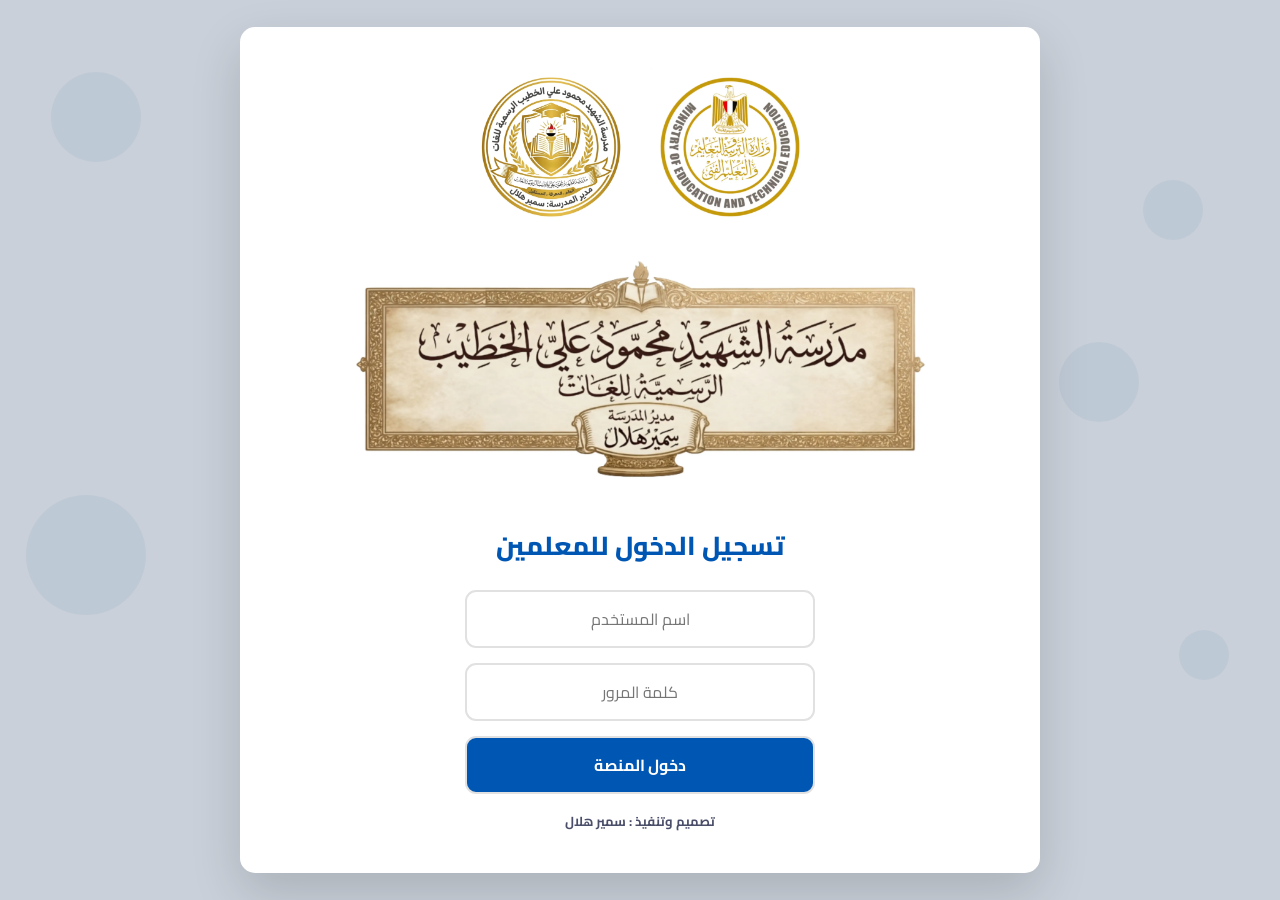
==== commit 8eeae9b2: "Add local logo assets and update image paths Add logo_1.webp, logo_2.webp, and logo_3.webp to both a" ====
--- a/alkhateeb-degrees/index.html
+++ b/alkhateeb-degrees/index.html
@@ -14,7 +14,7 @@
     />
     <meta
       property="og:image"
-      content="https://mosamirhelal.com/alkhateeb/logo_3.webp"
+      content="https://mosamirhelal.com/alkhateeb-degrees/logo_3.webp"
     />
     <meta property="og:type" content="website" />
     <link rel="preconnect" href="https://fonts.googleapis.com" />
@@ -752,17 +752,17 @@
     <div class="container" id="loginContainer">
       <div class="top-logos">
         <img
-          src="https://mosamirhelal.com/alkhateeb/logo_2.webp"
+          src="logo_2.webp"
           alt="وزارة التربية والتعليم"
         />
         <img
-          src="https://mosamirhelal.com/alkhateeb/logo_1.webp"
+          src="logo_1.webp"
           alt="شعار المدرسة"
         />
       </div>
       <div class="header-image">
         <img
-          src="https://mosamirhelal.com/alkhateeb/logo_3.webp"
+          src="logo_3.webp"
           alt="مدرسة الشهيد محمود علي الخطيب"
         />
       </div>
@@ -804,17 +804,17 @@
       </div>
       <div class="top-logos">
         <img
-          src="https://mosamirhelal.com/alkhateeb/logo_2.webp"
+          src="logo_2.webp"
           alt="وزارة التربية والتعليم"
         />
         <img
-          src="https://mosamirhelal.com/alkhateeb/logo_1.webp"
+          src="logo_1.webp"
           alt="شعار المدرسة"
         />
       </div>
       <div class="header-image">
         <img
-          src="https://mosamirhelal.com/alkhateeb/logo_3.webp"
+          src="logo_3.webp"
           alt="مدرسة الشهيد محمود علي الخطيب"
         />
       </div>
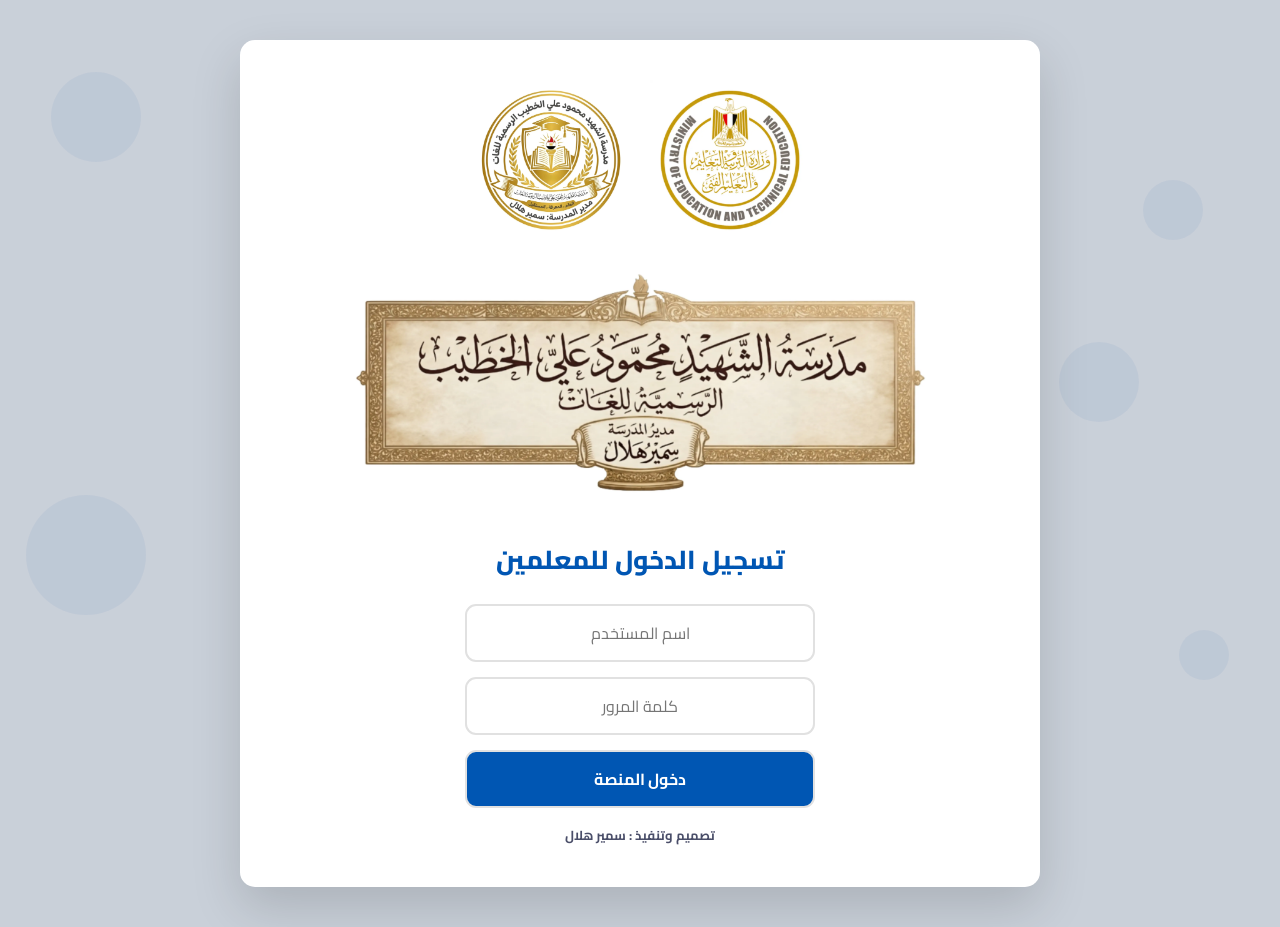
==== commit 53d8889b: "Improve layout, sanitization, and save button state Adjust layout/padding (increase page padding, us" ====
--- a/alkhateeb-degrees/index.html
+++ b/alkhateeb-degrees/index.html
@@ -31,7 +31,7 @@
         font-family: "Cairo", "Segoe UI", Tahoma, Geneva, Verdana, sans-serif;
         text-align: center;
         margin: 0;
-        padding: 20px;
+        padding: 40px 20px;
         background-color: #c9d0d9;
         animation: fadeInPage 0.55s ease-out;
         overflow-x: hidden;
@@ -39,7 +39,6 @@
         min-height: 100dvh;
         display: flex;
         flex-direction: column;
-        justify-content: center;
         align-items: center;
       }
       @keyframes fadeInPage {
@@ -155,7 +154,7 @@
         border-radius: 15px;
         width: 100%;
         max-width: 800px;
-        margin: 0 auto;
+        margin: auto;
         box-shadow: 0 20px 50px rgba(0, 0, 0, 0.15);
         animation: slideInUp 0.8s ease-out;
         position: relative;
@@ -751,20 +750,11 @@
 
     <div class="container" id="loginContainer">
       <div class="top-logos">
-        <img
-          src="logo_2.webp"
-          alt="وزارة التربية والتعليم"
-        />
-        <img
-          src="logo_1.webp"
-          alt="شعار المدرسة"
-        />
+        <img src="logo_2.webp" alt="وزارة التربية والتعليم" />
+        <img src="logo_1.webp" alt="شعار المدرسة" />
       </div>
       <div class="header-image">
-        <img
-          src="logo_3.webp"
-          alt="مدرسة الشهيد محمود علي الخطيب"
-        />
+        <img src="logo_3.webp" alt="مدرسة الشهيد محمود علي الخطيب" />
       </div>
       <h2>تسجيل الدخول للمعلمين</h2>
       <input
@@ -803,20 +793,11 @@
         </button>
       </div>
       <div class="top-logos">
-        <img
-          src="logo_2.webp"
-          alt="وزارة التربية والتعليم"
-        />
-        <img
-          src="logo_1.webp"
-          alt="شعار المدرسة"
-        />
+        <img src="logo_2.webp" alt="وزارة التربية والتعليم" />
+        <img src="logo_1.webp" alt="شعار المدرسة" />
       </div>
       <div class="header-image">
-        <img
-          src="logo_3.webp"
-          alt="مدرسة الشهيد محمود علي الخطيب"
-        />
+        <img src="logo_3.webp" alt="مدرسة الشهيد محمود علي الخطيب" />
       </div>
       <h2>بوابة إدخال الدرجات</h2>
 
@@ -897,7 +878,6 @@
         >
           <span class="btn-text">⚡ تطبيق</span>
         </button>
-
         <!--
         <button
           class="btn-clear-all"
@@ -1213,6 +1193,7 @@
       }
 
       function escapeHTML(str) {
+        if (str === null || str === undefined) return "";
         return String(str).replace(/[&<>'"]/g, function (tag) {
           const chars = {
             "&": "&amp;",
@@ -1415,19 +1396,26 @@
       }
 
       function updateSaveButton() {
+        const saveBtn = document.getElementById("saveBtn");
         const saveBtnText = document.querySelector("#saveBtn .btn-text");
         if (!saveBtnText) return;
         const modifiedCount = allStudents.filter(
           (s) => s.score !== s.originalScore
         ).length;
-        if (modifiedCount === 0) saveBtnText.innerText = "💾 حفظ الدرجات";
-        else if (modifiedCount === 1)
-          saveBtnText.innerText = "💾 حفظ درجة طالب واحد";
-        else if (modifiedCount === 2)
-          saveBtnText.innerText = "💾 حفظ درجات طالبين";
-        else if (modifiedCount >= 3 && modifiedCount <= 10)
-          saveBtnText.innerText = "💾 حفظ درجات " + modifiedCount + " طلاب";
-        else saveBtnText.innerText = "💾 حفظ درجات " + modifiedCount + " طالب";
+        if (modifiedCount === 0) {
+          saveBtnText.innerText = "💾 حفظ الدرجات";
+          saveBtn.classList.remove("pulse-success");
+        } else {
+          saveBtn.classList.add("pulse-success");
+          if (modifiedCount === 1)
+            saveBtnText.innerText = "💾 حفظ درجة طالب واحد";
+          else if (modifiedCount === 2)
+            saveBtnText.innerText = "💾 حفظ درجات طالبين";
+          else if (modifiedCount >= 3 && modifiedCount <= 10)
+            saveBtnText.innerText = "💾 حفظ درجات " + modifiedCount + " طلاب";
+          else
+            saveBtnText.innerText = "💾 حفظ درجات " + modifiedCount + " طالب";
+        }
       }
 
       function hideTableAndMessages() {
@@ -1858,23 +1846,26 @@
           row.id = "row_" + student.id;
           row.className = "row-anim";
           row.style.animationDelay = `${Math.min(index * 0.02, 0.4)}s`;
+
           row.innerHTML = `
             <td style='font-weight:600; color:#0056b3; vertical-align: middle;'>${escapeHTML(
               student.name
             )}</td>
             <td>
               <div class="checkbox-wrapper">
-                <input type='text' inputmode='numeric' class='score-input student-score ${isErrorClass} ${isModifiedClass}' placeholder='الدرجة' value='${displayScore}' 
-                       id='score_${
+                <input type='text' inputmode='numeric' class='score-input student-score ${isErrorClass} ${isModifiedClass}' placeholder='الدرجة' value='${escapeHTML(
+            displayScore
+          )}' 
+                       id='score_${escapeHTML(
                          student.id
-                       }' ${isDisabled} onfocus='this.select()' oninput='handleScoreInput("${
+                       )}' ${isDisabled} onfocus='this.select()' oninput='handleScoreInput("${escapeHTML(
             student.id
-          }", this)' onkeydown='handleEnter(event, this)'>
+          )}", this)' onkeydown='handleEnter(event, this)'>
                 <label class="absent-label"><input type='checkbox' class='absent-checkbox' ${
                   isAbsent ? "checked" : ""
-                } onchange='toggleAbsence("${
+                } onchange='toggleAbsence("${escapeHTML(
             student.id
-          }", this.checked)'> غائب</label>
+          )}", this.checked)'> غائب</label>
               </div>
             </td>
           `;
@@ -2093,7 +2084,7 @@
                 handleSessionExpired();
                 return;
               }
-              showSaveMessage("❌ حدث خطأ: " + data.message, true);
+              showSaveMessage("❌ حدث خطأ: " + escapeHTML(data.message), true);
             }
           })
           .catch((error) => {
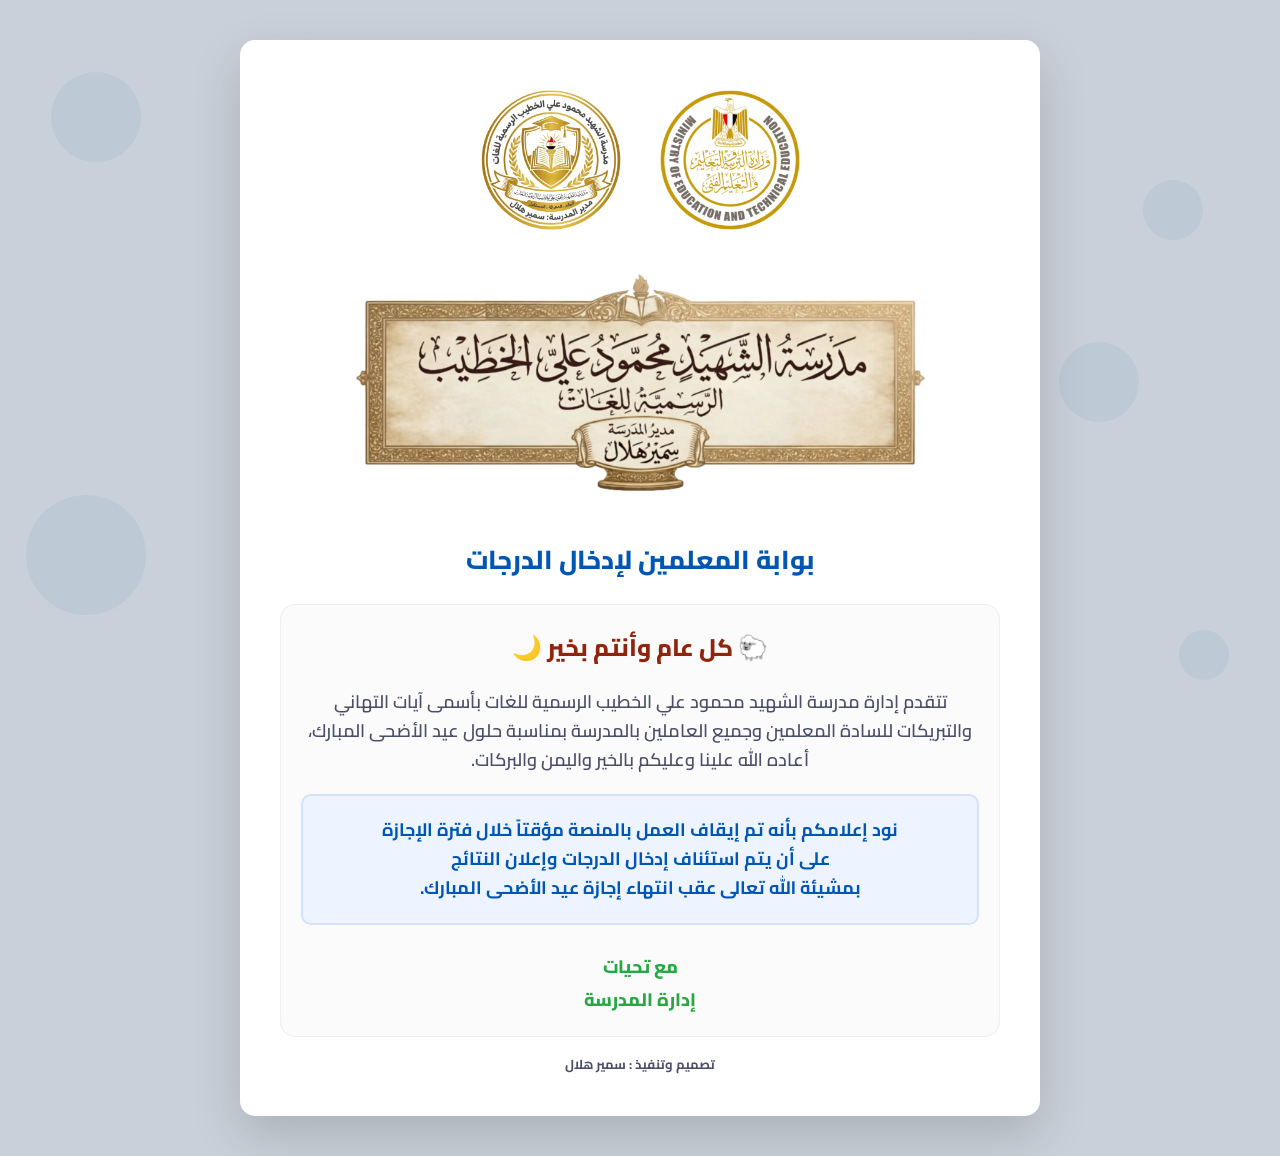
==== commit ad4d61c5: "Show Eid holiday notice; remove grade-entry UI Replace the interactive grade-entry interface with a " ====
--- a/alkhateeb-degrees/index.html
+++ b/alkhateeb-degrees/index.html
@@ -59,16 +59,6 @@
           transform: translateY(0);
         }
       }
-      @keyframes rowIn {
-        from {
-          opacity: 0;
-          transform: translateX(12px);
-        }
-        to {
-          opacity: 1;
-          transform: translateX(0);
-        }
-      }
       @keyframes popIn {
         0% {
           opacity: 0;
@@ -90,55 +80,6 @@
         50% {
           transform: translateY(-18px);
         }
-      }
-      @keyframes pulseBlue {
-        0% {
-          transform: scale(1);
-          box-shadow: 0 0 0 0 rgba(0, 86, 179, 0.7);
-        }
-        70% {
-          transform: scale(1.02);
-          box-shadow: 0 0 0 15px rgba(0, 86, 179, 0);
-        }
-        100% {
-          transform: scale(1);
-          box-shadow: 0 0 0 0 rgba(0, 86, 179, 0);
-        }
-      }
-      @keyframes pulseGreen {
-        0% {
-          transform: scale(1);
-          box-shadow: 0 0 0 0 rgba(40, 167, 69, 0.7);
-        }
-        70% {
-          transform: scale(1.02);
-          box-shadow: 0 0 0 15px rgba(40, 167, 69, 0);
-        }
-        100% {
-          transform: scale(1);
-          box-shadow: 0 0 0 0 rgba(40, 167, 69, 0);
-        }
-      }
-      @keyframes ripple {
-        from {
-          transform: scale(0);
-          opacity: 1;
-        }
-        to {
-          transform: scale(3.5);
-          opacity: 0;
-        }
-      }
-      @keyframes spin {
-        100% {
-          transform: rotate(360deg);
-        }
-      }
-      .pulse-button {
-        animation: pulseBlue 1.5s infinite;
-      }
-      .pulse-success {
-        animation: pulseGreen 1.5s infinite;
       }
       .dot {
         position: fixed;
@@ -191,287 +132,6 @@
         font-size: 26px;
         font-weight: 800;
       }
-      .form-control {
-        font-size: 16px;
-        padding: 12px 15px;
-        border-radius: 11px;
-        display: block;
-        font-family: inherit;
-        width: 100%;
-        max-width: 350px;
-        margin: 0 auto 15px auto;
-        border: 2px solid #e1e1e1;
-        text-align: center;
-        transition: all 0.3s ease;
-      }
-      .form-control:focus {
-        border-color: #0056b3;
-        box-shadow: 0 0 0 3px rgba(0, 86, 179, 0.1);
-        outline: none;
-      }
-      .form-control:disabled,
-      select:disabled {
-        background-color: #f5f5f5;
-        cursor: not-allowed;
-        color: #999;
-      }
-      button {
-        background-color: #0056b3;
-        color: white;
-        border: none;
-        cursor: pointer;
-        font-weight: bold;
-        width: 100%;
-        max-width: 350px;
-        margin: 0 auto;
-        display: block;
-        transition: transform 0.18s, box-shadow 0.18s, background 0.18s;
-        position: relative;
-        overflow: hidden;
-        font-family: inherit;
-      }
-      button:hover:not(:disabled) {
-        background-color: #004494;
-        transform: translateY(-2px);
-        box-shadow: 0 5px 15px rgba(0, 0, 0, 0.1);
-      }
-      button:active:not(:disabled) {
-        transform: translateY(1px);
-        box-shadow: 0 2px 5px rgba(0, 0, 0, 0.1);
-      }
-      button:disabled {
-        background-color: #6c757d !important;
-        cursor: not-allowed;
-        transform: none;
-        box-shadow: none;
-        animation: none;
-      }
-      .btn-text {
-        position: relative;
-        z-index: 2;
-      }
-      .ripple-span {
-        position: absolute;
-        border-radius: 50%;
-        background: rgba(255, 255, 255, 0.4);
-        transform: scale(0);
-        animation: ripple 0.6s ease-out forwards;
-        pointer-events: none;
-        z-index: 1;
-      }
-      .btn-success {
-        background-color: #28a745;
-        margin-top: 20px;
-        border-radius: 11px;
-      }
-      .btn-success:hover:not(:disabled) {
-        background-color: #218838;
-      }
-      .bulk-wrapper {
-        display: none;
-        align-items: center;
-        justify-content: center;
-        gap: 15px;
-        margin: 20px auto;
-        flex-wrap: wrap;
-        background: #f8f9fa;
-        padding: 15px;
-        border-radius: 10px;
-        border: 1px dashed #0056b3;
-        width: 100%;
-        animation: popIn 0.5s ease-out;
-      }
-      .btn-danger {
-        background-color: #dc3545;
-        max-width: 140px;
-        margin: 0;
-        padding: 12px 15px;
-        border-radius: 11px;
-      }
-      .btn-danger:hover:not(:disabled) {
-        background-color: #c82333;
-      }
-      .btn-absent-all {
-        background-color: #fd7e14;
-        max-width: 140px;
-        margin: 0;
-        padding: 12px 15px;
-        border-radius: 11px;
-      }
-      .btn-absent-all:hover:not(:disabled) {
-        background-color: #e8590c;
-      }
-      .btn-reset-all {
-        background-color: #6c757d;
-        max-width: 140px;
-        margin: 0;
-        padding: 12px 15px;
-        border-radius: 11px;
-      }
-      .btn-reset-all:hover:not(:disabled) {
-        background-color: #5a6268;
-      }
-      .btn-clear-all {
-        background-color: #17a2b8;
-        max-width: 140px;
-        margin: 0;
-        padding: 12px 15px;
-        border-radius: 11px;
-      }
-      .btn-clear-all:hover:not(:disabled) {
-        background-color: #138496;
-      }
-      #tableControls {
-        display: none;
-        flex-wrap: wrap;
-        justify-content: space-between;
-        align-items: center;
-        width: 100%;
-        margin-top: 20px;
-        background: #f8f9fa;
-        border-radius: 10px;
-        padding: 10px 15px;
-        border: 1px solid #eee;
-        gap: 10px;
-      }
-      #searchContainer {
-        display: none;
-        width: 100%;
-        margin-top: 20px;
-        animation: popIn 0.5s ease-out;
-      }
-      table {
-        width: 100%;
-        border-collapse: separate;
-        border-spacing: 0;
-        margin-top: 10px;
-        background-color: white;
-        border-radius: 10px;
-        overflow: hidden;
-        border: 1px solid #eee;
-        display: none;
-      }
-      th,
-      td {
-        border-bottom: 1px solid #eee;
-        border-left: 1px solid #eee;
-        padding: 15px;
-        text-align: center;
-      }
-      th:last-child,
-      td:last-child {
-        border-left: none;
-      }
-      tr:last-child td {
-        border-bottom: none;
-      }
-      th {
-        background-color: #0056b3;
-        color: white;
-        font-weight: 700;
-      }
-      tbody tr {
-        transition: background 0.15s;
-      }
-      tbody tr:nth-child(even) {
-        background-color: #fbfbfb;
-      }
-      tbody tr:hover {
-        background: #eef4ff;
-      }
-      .row-anim {
-        animation: rowIn 0.35s ease forwards;
-        opacity: 0;
-      }
-      .score-input {
-        width: 100%;
-        max-width: 100px;
-        padding: 10px;
-        border-radius: 8px;
-        border: 2px solid #e1e1e1;
-        text-align: center;
-        font-family: inherit;
-        font-weight: bold;
-        direction: ltr;
-        margin: 0;
-        transition: 0.3s;
-      }
-      .score-input:focus {
-        border-color: #0056b3;
-        box-shadow: 0 0 0 3px rgba(0, 86, 179, 0.1);
-        outline: none;
-        background-color: #eef4ff;
-      }
-      .score-input:disabled {
-        background-color: #f5f5f5;
-        cursor: not-allowed;
-        border-color: #ddd;
-        color: #666;
-      }
-      .error-border {
-        border-color: #b23a48 !important;
-        box-shadow: 0 0 0 3px rgba(178, 58, 72, 0.2) !important;
-        background-color: #fff0f0 !important;
-      }
-      .modified-input {
-        background-color: #e6f6ec !important;
-        border-color: #28a745 !important;
-        box-shadow: 0 0 0 3px rgba(40, 167, 69, 0.2) !important;
-      }
-      .checkbox-wrapper {
-        display: flex;
-        align-items: center;
-        justify-content: center;
-        gap: 15px;
-        flex-wrap: wrap;
-      }
-      .absent-label {
-        font-weight: bold;
-        color: #b23a48;
-        cursor: pointer;
-        display: flex;
-        align-items: center;
-        gap: 5px;
-        font-size: 14px;
-        user-select: none;
-      }
-      .absent-checkbox {
-        width: 18px;
-        height: 18px;
-        cursor: pointer;
-        margin: 0;
-        accent-color: #b23a48;
-      }
-      .loader {
-        border: 4px solid #f3f3f3;
-        border-top: 4px solid #0056b3;
-        border-radius: 50%;
-        width: 30px;
-        height: 30px;
-        animation: spin 1s linear infinite;
-        margin: 20px auto;
-        display: none;
-      }
-      .status-message {
-        padding: 12px;
-        border-radius: 8px;
-        margin-top: 20px;
-        font-size: 16px;
-        font-weight: bold;
-        width: 100%;
-        animation: popIn 0.5s 0.1s ease-out both;
-        display: none;
-      }
-      .success-msg {
-        background-color: #008000;
-        color: #f2e8cf;
-        border: 1px solid #c3e6cb;
-      }
-      .error-msg {
-        background-color: #b23a48;
-        color: #fed0bb;
-        border: 1px solid #f5c6cb;
-      }
       .designer-credit {
         margin-top: 15px;
         font-size: 13px;
@@ -479,118 +139,48 @@
         text-align: center;
         font-weight: bold;
       }
-      .pagination-controls {
-        display: none;
-        justify-content: space-between;
-        align-items: center;
-        margin-top: 20px;
-        background: #f8f9fa;
-        padding: 10px 20px;
+
+      .eid-message {
+        padding: 20px;
+        border-radius: 15px;
+        background: #fbfbfb;
+        border: 1px solid #eee;
+        margin-top: 15px;
+        margin-bottom: 15px;
+        animation: popIn 0.5s ease-out;
+      }
+      .eid-title {
+        color: #8f250c;
+        font-size: 24px;
+        font-weight: 800;
+        margin-top: 0;
+        margin-bottom: 15px;
+      }
+      .eid-text {
+        color: #4a4e69;
+        font-size: 18px;
+        font-weight: 600;
+        line-height: 1.6;
+        margin-bottom: 20px;
+      }
+      .eid-announcement {
+        background-color: #eef4ff;
+        color: #0056b3;
+        padding: 20px;
         border-radius: 10px;
-        border: 1px solid #eee;
-      }
-      .page-btn {
-        background-color: #4a4e69;
-        color: white;
-        padding: 8px 15px;
-        border-radius: 8px;
-        border: none;
-        cursor: pointer;
-        font-weight: bold;
-        max-width: 100px;
-        margin: 0;
-      }
-      .page-btn:hover:not(:disabled) {
-        background-color: #333652;
-      }
-      .page-btn:disabled {
-        background-color: #ccc !important;
-        transform: none;
-        box-shadow: none;
-        animation: none;
-      }
-      .page-info {
-        font-weight: bold;
-        color: #0056b3;
-      }
-      .modal-overlay {
-        display: none;
-        position: fixed;
-        top: 0;
-        left: 0;
-        width: 100%;
-        height: 100%;
-        background: rgba(0, 0, 0, 0.6);
-        z-index: 1000;
-        justify-content: center;
-        align-items: center;
-        animation: fadeInPage 0.3s;
-      }
-      .modal-content {
-        background: white;
-        padding: 30px;
-        border-radius: 15px;
-        text-align: center;
-        box-shadow: 0 10px 30px rgba(0, 0, 0, 0.2);
-        animation: popIn 0.3s ease-out;
-        max-width: 90%;
-        width: 400px;
-      }
-      .modal-title {
-        color: #0056b3;
-        font-size: 20px;
-        font-weight: bold;
+        font-size: 18px;
+        font-weight: 700;
+        line-height: 1.6;
+        border: 2px solid #d1e3ff;
         margin-bottom: 25px;
-        line-height: 1.5;
-      }
-      .modal-buttons {
-        display: flex;
-        justify-content: center;
-        gap: 15px;
-      }
-      .btn-modal-confirm,
-      .btn-modal-cancel {
-        margin: 0;
-        padding: 10px 20px;
-        max-width: 120px;
-        border-radius: 11px;
-      }
-      .btn-modal-confirm {
-        background-color: #28a745;
-      }
-      .btn-modal-confirm:hover:not(:disabled) {
-        background-color: #218838;
-      }
-      .btn-modal-cancel {
-        background-color: #dc3545;
-      }
-      .btn-modal-cancel:hover:not(:disabled) {
-        background-color: #c82333;
-      }
-      .header-actions {
-        display: flex;
-        justify-content: space-between;
-        align-items: center;
-        margin-bottom: 15px;
-        border-bottom: 2px solid #eee;
-        padding-bottom: 10px;
-      }
-      .teacher-name {
-        font-weight: bold;
-        color: #0056b3;
-        font-size: 15px;
-      }
-      .btn-logout {
-        background-color: #dc3545;
-        padding: 6px 12px;
-        font-size: 13px;
-        width: auto;
-        margin: 0;
-        border-radius: 8px;
-      }
-      .btn-logout:hover {
-        background-color: #c82333;
-      }
+      }
+      .school-admin {
+        font-size: 18px;
+        font-weight: 800;
+        color: #28a745;
+        margin-bottom: 0;
+      }
+
       @media (min-width: 768px) {
         .top-logos img {
           max-height: 160px;
@@ -598,31 +188,6 @@
         .header-image img {
           max-width: 580px;
         }
-        .bulk-wrapper {
-          gap: 8px;
-          padding: 15px 10px;
-          flex-wrap: nowrap;
-          overflow-x: auto;
-          justify-content: center;
-        }
-        .bulk-wrapper::-webkit-scrollbar {
-          height: 8px;
-        }
-        .bulk-wrapper::-webkit-scrollbar-thumb {
-          background-color: #0056b3;
-          border-radius: 10px;
-        }
-        .bulk-wrapper > * {
-          flex-shrink: 0;
-        }
-        .bulk-wrapper button {
-          max-width: 110px;
-          font-size: 14px;
-          padding: 10px 5px;
-        }
-        .bulk-wrapper span {
-          font-size: 14px !important;
-        }
       }
       @media (max-width: 480px) {
         body {
@@ -638,56 +203,13 @@
         h2 {
           font-size: 22px;
         }
-        th,
-        td {
-          padding: 10px;
-          font-size: 14px;
-        }
-        .form-control {
-          max-width: 100%;
-        }
-        .bulk-wrapper {
-          flex-direction: column !important;
-          gap: 10px !important;
-          padding: 15px !important;
-        }
-        .bulk-wrapper button {
-          width: 180px !important;
-          margin: 0 auto !important;
-          max-width: 100% !important;
-          display: block !important;
-          padding: 12px !important;
-          font-size: 15px !important;
-        }
-        .bulk-wrapper #bulkScoreInput {
-          width: 180px !important;
-          margin: 0 auto !important;
-        }
-        .bulk-wrapper span {
-          display: block !important;
-          width: 100% !important;
-          text-align: center !important;
-          margin-bottom: 5px !important;
-        }
-        #tableControls {
-          flex-direction: column;
-          justify-content: center;
-          text-align: center;
-        }
-        .pagination-controls {
-          flex-direction: column;
-          gap: 10px;
-        }
-        .modal-content {
-          padding: 20px;
-        }
-        .modal-buttons {
-          flex-direction: column;
-          gap: 10px;
-        }
-        .btn-modal-confirm,
-        .btn-modal-cancel {
-          max-width: 100%;
+        .eid-title {
+          font-size: 20px;
+        }
+        .eid-text,
+        .eid-announcement,
+        .school-admin {
+          font-size: 16px;
         }
       }
     </style>
@@ -748,7 +270,7 @@
       "
     ></div>
 
-    <div class="container" id="loginContainer">
+    <div class="container">
       <div class="top-logos">
         <img src="logo_2.webp" alt="وزارة التربية والتعليم" />
         <img src="logo_1.webp" alt="شعار المدرسة" />
@@ -756,1347 +278,30 @@
       <div class="header-image">
         <img src="logo_3.webp" alt="مدرسة الشهيد محمود علي الخطيب" />
       </div>
-      <h2>تسجيل الدخول للمعلمين</h2>
-      <input
-        type="text"
-        id="usernameInput"
-        class="form-control"
-        placeholder="اسم المستخدم"
-        dir="rtl"
-        onkeydown="if(event.key === 'Enter') { event.preventDefault(); document.getElementById('passwordInput').focus(); }"
-      />
-      <input
-        type="password"
-        id="passwordInput"
-        class="form-control"
-        placeholder="كلمة المرور"
-        dir="ltr"
-        onkeydown="if(event.key === 'Enter') { event.preventDefault(); doLogin(); }"
-      />
-      <button
-        id="loginBtn"
-        class="form-control pulse-button"
-        onclick="addRipple(event, this); doLogin()"
-      >
-        <span class="btn-text">دخول المنصة</span>
-      </button>
-      <div class="loader" id="loginLoader"></div>
-      <div id="loginMessage" class="status-message"></div>
+      <h2>بوابة المعلمين لإدخال الدرجات</h2>
+
+      <div class="eid-message">
+        <h3 class="eid-title">🐑 كل عام وأنتم بخير 🌙</h3>
+        <p class="eid-text">
+          تتقدم إدارة مدرسة الشهيد محمود علي الخطيب الرسمية للغات بأسمى آيات
+          التهاني والتبريكات للسادة المعلمين وجميع العاملين بالمدرسة بمناسبة
+          حلول عيد الأضحى المبارك، أعاده الله علينا وعليكم بالخير واليمن
+          والبركات.
+        </p>
+
+        <div class="eid-announcement">
+          نود إعلامكم بأنه تم إيقاف العمل بالمنصة مؤقتاً خلال فترة الإجازة<br />
+          <strong>على أن يتم استئناف إدخال الدرجات وإعلان النتائج</strong><br />
+          بمشيئة الله تعالى عقب انتهاء إجازة عيد الأضحى المبارك.
+        </div>
+
+        <p class="school-admin">
+          مع تحيات<br />
+          إدارة المدرسة
+        </p>
+      </div>
+
       <div class="designer-credit">تصميم وتنفيذ : سمير هلال</div>
     </div>
-
-    <div class="container" id="mainContainer" style="display: none">
-      <div class="header-actions">
-        <span class="teacher-name" id="teacherNameDisplay"></span>
-        <button class="btn-logout" onclick="showLogoutConfirm()">
-          تسجيل خروج
-        </button>
-      </div>
-      <div class="top-logos">
-        <img src="logo_2.webp" alt="وزارة التربية والتعليم" />
-        <img src="logo_1.webp" alt="شعار المدرسة" />
-      </div>
-      <div class="header-image">
-        <img src="logo_3.webp" alt="مدرسة الشهيد محمود علي الخطيب" />
-      </div>
-      <h2>بوابة إدخال الدرجات</h2>
-
-      <select id="gradeSelect" class="form-control" onchange="showSections()">
-        <option value="">-- اختر الصف الدراسي --</option>
-        <option value="ثالث ابتدائي">الصف الثالث الابتدائي</option>
-        <option value="رابع ابتدائي">الصف الرابع الابتدائي</option>
-        <option value="خامس ابتدائي">الصف الخامس الابتدائي</option>
-        <option value="سادس ابتدائي">الصف السادس الابتدائي</option>
-        <option value="أول اعدادي">الصف الأول الإعدادي</option>
-        <option value="ثاني اعدادي">الصف الثاني الإعدادي</option>
-      </select>
-
-      <select
-        id="sectionSelect"
-        class="form-control"
-        style="display: none"
-        onchange="showSubjects()"
-      >
-        <option value="">-- اختر رقم الفصل --</option>
-        <option value="1">1</option>
-        <option value="2">2</option>
-        <option value="3">3</option>
-        <option value="4">4</option>
-        <option value="5">5</option>
-        <option value="6">6</option>
-      </select>
-
-      <select
-        id="subjectSelect"
-        class="form-control"
-        style="display: none"
-        onchange="showEvaluations()"
-      >
-        <option value="">-- اختر المادة --</option>
-      </select>
-
-      <select
-        id="evaluationSelect"
-        class="form-control"
-        style="display: none"
-        onchange="showSearchBtn()"
-      >
-        <option value="">-- اختر التقييم --</option>
-        <option value="تقييم_مارس">تقييمات شهر مارس</option>
-        <option value="امتحان_مارس">امتحانات شهر مارس</option>
-        <option value="تقييم_أبريل">تقييمات شهر أبريل</option>
-        <option value="امتحان_أبريل">امتحانات شهر أبريل</option>
-      </select>
-
-      <button
-        id="searchBtn"
-        class="form-control pulse-button"
-        style="display: none"
-        onclick="addRipple(event, this); fetchStudents()"
-      >
-        <span class="btn-text">🔎 عرض كشف الطلاب</span>
-      </button>
-
-      <div id="inlineMessage" class="status-message"></div>
-      <div class="loader" id="mainLoader"></div>
-
-      <div id="bulkScoreDiv" class="bulk-wrapper">
-        <span style="font-weight: bold; color: #0056b3; font-size: 15px"
-          >تعميم درجة:</span
-        >
-        <input
-          type="text"
-          id="bulkScoreInput"
-          inputmode="numeric"
-          class="score-input"
-          placeholder="الدرجة"
-          style="max-width: 80px; margin: 0"
-        />
-        <button
-          class="btn-danger"
-          onclick="addRipple(event, this); showBulkConfirm()"
-        >
-          <span class="btn-text">⚡ تطبيق</span>
-        </button>
-        <!--
-        <button
-          class="btn-clear-all"
-          onclick="addRipple(event, this); showClearConfirm()"
-        >
-          <span class="btn-text">🗑️ تفريغ الكل</span>
-        </button>
-        <button
-          class="btn-absent-all"
-          onclick="addRipple(event, this); showAbsentConfirm()"
-        >
-          <span class="btn-text">🚫 غياب للكل</span>
-        </button>
-        <button
-          class="btn-reset-all"
-          onclick="addRipple(event, this); showPresentConfirm()"
-        >
-          <span class="btn-text">🔄 حضور للكل</span>
-        </button> 
-        -->
-      </div>
-
-      <div id="searchContainer">
-        <input
-          type="text"
-          id="liveSearchInput"
-          class="form-control"
-          placeholder="🔎 بحث باسم الطالب أو الرقم القومي..."
-          style="max-width: 100%; margin: 0"
-          oninput="filterTable()"
-        />
-      </div>
-
-      <div id="tableControls">
-        <div style="display: flex; align-items: center; gap: 10px">
-          <span style="font-weight: bold; color: #0056b3; font-size: 15px"
-            >عرض بالصفحة:</span
-          >
-          <select
-            id="rowsPerPageSelect"
-            class="form-control"
-            style="max-width: 80px; margin: 0; padding: 8px; text-align: center"
-            onchange="updateRowsPerPage()"
-          >
-            <option value="10">10</option>
-            <option value="20">20</option>
-            <option value="30">30</option>
-            <option value="40">40</option>
-            <option value="50" selected>50</option>
-            <option value="10000">الكل</option>
-          </select>
-        </div>
-        <div
-          id="studentCountInfo"
-          style="font-weight: bold; color: #4a4e69; font-size: 14px"
-        ></div>
-      </div>
-
-      <table id="studentsTable">
-        <thead>
-          <tr>
-            <th>اسم الطالب</th>
-            <th>الدرجة</th>
-          </tr>
-        </thead>
-        <tbody id="studentsBody"></tbody>
-      </table>
-
-      <div id="paginationDiv" class="pagination-controls">
-        <button
-          id="prevBtn"
-          class="page-btn"
-          onclick="addRipple(event, this); changePage(-1)"
-        >
-          <span class="btn-text">السابق</span>
-        </button>
-        <span class="page-info"
-          >صفحة <span id="currentPageNum">1</span> من
-          <span id="totalPagesNum">1</span></span
-        >
-        <button
-          id="nextBtn"
-          class="page-btn"
-          onclick="addRipple(event, this); changePage(1)"
-        >
-          <span class="btn-text">التالي</span>
-        </button>
-      </div>
-
-      <button
-        id="saveBtn"
-        class="form-control btn-success pulse-success"
-        style="display: none"
-        onclick="addRipple(event, this); saveData()"
-      >
-        <span class="btn-text">💾 حفظ الدرجات</span>
-      </button>
-
-      <div id="saveMessage" class="status-message"></div>
-      <div class="designer-credit">تصميم وتنفيذ : سمير هلال</div>
-    </div>
-
-    <div id="customModal" class="modal-overlay">
-      <div class="modal-content">
-        <div class="modal-title" id="modalTitleText"></div>
-        <div class="modal-buttons">
-          <button
-            class="btn-modal-confirm"
-            onclick="addRipple(event, this); executeModalAction()"
-          >
-            نعم
-          </button>
-          <button
-            class="btn-modal-cancel"
-            onclick="addRipple(event, this); closeBulkModal()"
-          >
-            لا
-          </button>
-        </div>
-      </div>
-    </div>
-
-    <script>
-      const APPS_SCRIPT_URL =
-        "https://script.google.com/macros/s/AKfycbx8JBu5aQKAf3cKN9kEss8RiFHoW9DiqbgSlLO3JiIRxtXEzsJh3MU1sgIU2cVPP-rNkw/exec";
-
-      let allStudents = [];
-      let filteredStudents = [];
-      let currentPage = 1;
-      let rowsPerPage = 50;
-      let currentModalAction = "";
-      let highlightErrors = false;
-
-      const subjectsConfig = {
-        "ثالث ابتدائي": [
-          { name: "اللغة العربية", val: "عربي" },
-          { name: "الرياضيات", val: "رياضيات" },
-          { name: "التربية الدينية", val: "دين" },
-          { name: "اللغة الإنجليزية", val: "انجليزي" },
-          { name: "مستوى رفيع", val: "رفيع" },
-        ],
-        "رابع ابتدائي": [
-          { name: "اللغة العربية", val: "عربي" },
-          { name: "اللغة الإنجليزية", val: "انجليزي" },
-          { name: "التربية الدينية", val: "دين" },
-          { name: "الرياضيات", val: "رياضيات" },
-          { name: "العلوم", val: "علوم" },
-          { name: "الدراسات الاجتماعية", val: "دراسات" },
-          { name: "مستوى رفيع", val: "رفيع" },
-        ],
-        "خامس ابتدائي": [
-          { name: "اللغة العربية", val: "عربي" },
-          { name: "اللغة الإنجليزية", val: "انجليزي" },
-          { name: "التربية الدينية", val: "دين" },
-          { name: "الرياضيات", val: "رياضيات" },
-          { name: "العلوم", val: "علوم" },
-          { name: "الدراسات الاجتماعية", val: "دراسات" },
-          { name: "مستوى رفيع", val: "رفيع" },
-        ],
-        "سادس ابتدائي": [
-          { name: "اللغة العربية", val: "عربي" },
-          { name: "اللغة الإنجليزية", val: "انجليزي" },
-          { name: "التربية الدينية", val: "دين" },
-          { name: "الرياضيات", val: "رياضيات" },
-          { name: "العلوم", val: "علوم" },
-          { name: "الدراسات الاجتماعية", val: "دراسات" },
-          { name: "مستوى رفيع", val: "رفيع" },
-        ],
-        "أول اعدادي": [
-          { name: "اللغة العربية", val: "عربي" },
-          { name: "مستوى رفيع (لغة ثانية)", val: "رفيع 2" },
-          { name: "اللغة الإنجليزية", val: "انجليزي" },
-          { name: "الحاسب الآلي", val: "حاسب" },
-          { name: "الدراسات الاجتماعية", val: "دراسات" },
-          { name: "التربية الفنية", val: "رسم" },
-          { name: "الرياضيات", val: "رياضيات" },
-          { name: "التربية الدينية", val: "دين" },
-          { name: "العلوم", val: "علوم" },
-          { name: "مستوى رفيع (لغة أولى)", val: "رفيع 1" },
-        ],
-        "ثاني اعدادي": [
-          { name: "اللغة العربية", val: "عربي" },
-          { name: "مستوى رفيع (لغة ثانية)", val: "رفيع 2" },
-          { name: "اللغة الإنجليزية", val: "انجليزي" },
-          { name: "الحاسب الآلي", val: "حاسب" },
-          { name: "الدراسات الاجتماعية", val: "دراسات" },
-          { name: "التربية الفنية", val: "رسم" },
-          { name: "الرياضيات", val: "رياضيات" },
-          { name: "التربية الدينية", val: "دين" },
-          { name: "العلوم", val: "علوم" },
-          { name: "مستوى رفيع (لغة أولى)", val: "رفيع 1" },
-        ],
-      };
-
-      window.addEventListener("beforeunload", function (e) {
-        const hasChanges = allStudents.some((s) => s.score !== s.originalScore);
-        if (hasChanges) {
-          e.preventDefault();
-          e.returnValue = "";
-        }
-      });
-
-      window.onload = function () {
-        checkAuth();
-      };
-
-      function checkAuth() {
-        const authData = localStorage.getItem("alkhateeb_auth");
-        if (authData) {
-          const auth = JSON.parse(authData);
-          document.getElementById("loginContainer").style.display = "none";
-          document.getElementById("mainContainer").style.display = "block";
-          document.getElementById("teacherNameDisplay").innerText =
-            "أهلاً بك: " + auth.name;
-          restoreStateLocally();
-        } else {
-          document.getElementById("loginContainer").style.display = "block";
-          document.getElementById("mainContainer").style.display = "none";
-        }
-      }
-
-      function handleSessionExpired() {
-        localStorage.removeItem("alkhateeb_auth");
-        document.getElementById("mainContainer").style.display = "none";
-        document.getElementById("loginContainer").style.display = "block";
-        const msgDiv = document.getElementById("loginMessage");
-        msgDiv.innerText =
-          "⏳ انتهت صلاحية الجلسة، يرجى تسجيل الدخول مجدداً لاستكمال عملك.";
-        msgDiv.className = "status-message error-msg";
-        msgDiv.style.display = "block";
-      }
-
-      function doLogin() {
-        const userInput = document.getElementById("usernameInput");
-        const passInput = document.getElementById("passwordInput");
-        const user = userInput.value.trim();
-        const pass = passInput.value.trim();
-        const msgDiv = document.getElementById("loginMessage");
-        const btn = document.getElementById("loginBtn");
-        const loader = document.getElementById("loginLoader");
-
-        if (!user || !pass) {
-          msgDiv.innerText = "يرجى إدخال اسم المستخدم وكلمة المرور.";
-          msgDiv.className = "status-message error-msg";
-          msgDiv.style.display = "block";
-          return;
-        }
-        msgDiv.style.display = "none";
-        btn.disabled = true;
-        userInput.disabled = true;
-        passInput.disabled = true;
-        btn.classList.remove("pulse-button");
-        btn.querySelector(".btn-text").innerText = "جاري التحقق...";
-        loader.style.display = "block";
-
-        const payload = { action: "login", username: user, password: pass };
-        fetch(APPS_SCRIPT_URL, {
-          method: "POST",
-          headers: { "Content-Type": "text/plain;charset=utf-8" },
-          body: JSON.stringify(payload),
-        })
-          .then((response) => response.json())
-          .then((data) => {
-            loader.style.display = "none";
-            btn.disabled = false;
-            btn.classList.add("pulse-button");
-            btn.querySelector(".btn-text").innerText = "دخول المنصة";
-            if (data.status === "success") {
-              localStorage.setItem(
-                "alkhateeb_auth",
-                JSON.stringify({ token: data.token, name: data.teacherName })
-              );
-              userInput.disabled = false;
-              passInput.disabled = false;
-              userInput.value = "";
-              passInput.value = "";
-              checkAuth();
-            } else {
-              userInput.disabled = false;
-              passInput.disabled = false;
-              msgDiv.innerText = data.message;
-              msgDiv.className = "status-message error-msg";
-              msgDiv.style.display = "block";
-            }
-          })
-          .catch((error) => {
-            loader.style.display = "none";
-            btn.disabled = false;
-            userInput.disabled = false;
-            passInput.disabled = false;
-            btn.classList.add("pulse-button");
-            btn.querySelector(".btn-text").innerText = "دخول المنصة";
-            msgDiv.innerText = "حدث خطأ في الاتصال، يرجى المحاولة مرة أخرى.";
-            msgDiv.className = "status-message error-msg";
-            msgDiv.style.display = "block";
-          });
-      }
-
-      function executeLogout() {
-        const authData = localStorage.getItem("alkhateeb_auth");
-        if (authData) {
-          const auth = JSON.parse(authData);
-          fetch(APPS_SCRIPT_URL, {
-            method: "POST",
-            headers: { "Content-Type": "text/plain;charset=utf-8" },
-            body: JSON.stringify({ action: "logout", token: auth.token }),
-          }).catch((e) => console.log(e));
-        }
-        allStudents = [];
-        localStorage.removeItem("alkhateeb_auth");
-        localStorage.removeItem("alkhateeb_grades_draft");
-        location.reload();
-      }
-
-      function escapeHTML(str) {
-        if (str === null || str === undefined) return "";
-        return String(str).replace(/[&<>'"]/g, function (tag) {
-          const chars = {
-            "&": "&amp;",
-            "<": "&lt;",
-            ">": "&gt;",
-            "'": "&#39;",
-            '"': "&quot;",
-          };
-          return chars[tag] || tag;
-        });
-      }
-
-      function updateRowsPerPage() {
-        rowsPerPage = parseInt(
-          document.getElementById("rowsPerPageSelect").value
-        );
-        currentPage = 1;
-        saveStateLocally();
-        renderTable();
-      }
-
-      function saveStateLocally() {
-        if (allStudents.length === 0) return;
-        const state = {
-          grade: document.getElementById("gradeSelect").value,
-          section: document.getElementById("sectionSelect").value,
-          subject: document.getElementById("subjectSelect").value,
-          evaluation: document.getElementById("evaluationSelect").value,
-          students: allStudents,
-          currentPage: currentPage,
-          rowsPerPage: rowsPerPage,
-          timestamp: Date.now(),
-        };
-        localStorage.setItem("alkhateeb_grades_draft", JSON.stringify(state));
-      }
-
-      function restoreStateLocally() {
-        const draft = localStorage.getItem("alkhateeb_grades_draft");
-        if (draft) {
-          try {
-            const state = JSON.parse(draft);
-            const now = Date.now();
-            const expirationTime = 8 * 60 * 60 * 1000;
-            if (!state.timestamp || now - state.timestamp > expirationTime) {
-              localStorage.removeItem("alkhateeb_grades_draft");
-              return;
-            }
-            if (state.students && state.students.length > 0) {
-              allStudents = state.students;
-              filteredStudents = [...allStudents];
-              currentPage = state.currentPage || 1;
-              if (state.rowsPerPage) {
-                rowsPerPage = state.rowsPerPage;
-                document.getElementById("rowsPerPageSelect").value =
-                  rowsPerPage;
-              } else {
-                document.getElementById("rowsPerPageSelect").value = 50;
-              }
-
-              const gradeSelect = document.getElementById("gradeSelect");
-              const sectionSelect = document.getElementById("sectionSelect");
-              const subjectSelect = document.getElementById("subjectSelect");
-              const evaluationSelect =
-                document.getElementById("evaluationSelect");
-
-              gradeSelect.value = state.grade;
-              sectionSelect.style.display = "block";
-              sectionSelect.value = state.section;
-
-              populateSubjects(state.grade);
-              subjectSelect.style.display = "block";
-              subjectSelect.value = state.subject;
-
-              evaluationSelect.style.display = "block";
-              evaluationSelect.value = state.evaluation;
-
-              document.getElementById("searchBtn").style.display = "block";
-              document.getElementById("bulkScoreDiv").style.display = "flex";
-              document.getElementById("searchContainer").style.display =
-                "block";
-              document.getElementById("tableControls").style.display = "flex";
-
-              const saveBtn = document.getElementById("saveBtn");
-              saveBtn.disabled = false;
-              saveBtn.style.display = "block";
-              saveBtn.onclick = function (event) {
-                addRipple(event, this);
-                saveData();
-              };
-              saveBtn.className = "form-control btn-success pulse-success";
-
-              renderTable();
-              document.getElementById("studentsTable").style.display = "table";
-            }
-          } catch (e) {
-            localStorage.removeItem("alkhateeb_grades_draft");
-          }
-        }
-      }
-
-      function addRipple(e, btn) {
-        if (btn.disabled) return;
-        const rect = btn.getBoundingClientRect();
-        let x, y;
-        if (e.clientX !== undefined && e.clientX !== 0) {
-          x = e.clientX - rect.left;
-          y = e.clientY - rect.top;
-        } else if (e.touches && e.touches.length > 0) {
-          x = e.touches[0].clientX - rect.left;
-          y = e.touches[0].clientY - rect.top;
-        } else {
-          x = rect.width / 2;
-          y = rect.height / 2;
-        }
-        const size = Math.max(rect.width, rect.height);
-        const span = document.createElement("span");
-        span.className = "ripple-span";
-        span.style.width = span.style.height = size + "px";
-        span.style.left = x - size / 2 + "px";
-        span.style.top = y - size / 2 + "px";
-        btn.appendChild(span);
-        setTimeout(() => span.remove(), 600);
-      }
-
-      function convertToEnglishNumbers(str) {
-        const arabicNumbers = [
-          "٠",
-          "١",
-          "٢",
-          "٣",
-          "٤",
-          "٥",
-          "٦",
-          "٧",
-          "٨",
-          "٩",
-        ];
-        let englishStr = String(str).replace(/[٠-٩]/g, function (w) {
-          return arabicNumbers.indexOf(w);
-        });
-        return englishStr.replace(/[^0-9.]/g, "");
-      }
-
-      function filterTable() {
-        const term = document
-          .getElementById("liveSearchInput")
-          .value.toLowerCase();
-        filteredStudents = allStudents.filter(
-          (s) =>
-            String(s.name).toLowerCase().includes(term) ||
-            String(s.id).includes(term)
-        );
-        currentPage = 1;
-        renderTable();
-      }
-
-      function handleScoreInput(studentId, inputEl) {
-        inputEl.classList.remove("error-border");
-        let cleanedStr = convertToEnglishNumbers(inputEl.value);
-        if (cleanedStr !== "") {
-          let num = parseFloat(cleanedStr);
-          if (num > 100) cleanedStr = "";
-        }
-        inputEl.value = cleanedStr;
-        updateStudentScore(studentId, cleanedStr);
-        checkModifiedState(studentId, inputEl);
-      }
-
-      function toggleAbsence(studentId, isChecked) {
-        const inputEl = document.getElementById("score_" + studentId);
-        inputEl.classList.remove("error-border");
-        if (isChecked) {
-          inputEl.value = "غائب";
-          inputEl.disabled = true;
-          updateStudentScore(studentId, "غائب");
-        } else {
-          inputEl.value = "";
-          inputEl.disabled = false;
-          updateStudentScore(studentId, "");
-          inputEl.focus();
-        }
-        checkModifiedState(studentId, inputEl);
-      }
-
-      function checkModifiedState(studentId, inputEl) {
-        const student = allStudents.find(
-          (s) => String(s.id) === String(studentId)
-        );
-        if (student) {
-          if (
-            student.score !== student.originalScore &&
-            !student.suppressGreen
-          ) {
-            inputEl.classList.add("modified-input");
-          } else {
-            inputEl.classList.remove("modified-input");
-          }
-        }
-        updateSaveButton();
-      }
-
-      function updateSaveButton() {
-        const saveBtn = document.getElementById("saveBtn");
-        const saveBtnText = document.querySelector("#saveBtn .btn-text");
-        if (!saveBtnText) return;
-        const modifiedCount = allStudents.filter(
-          (s) => s.score !== s.originalScore
-        ).length;
-        if (modifiedCount === 0) {
-          saveBtnText.innerText = "💾 حفظ الدرجات";
-          saveBtn.classList.remove("pulse-success");
-        } else {
-          saveBtn.classList.add("pulse-success");
-          if (modifiedCount === 1)
-            saveBtnText.innerText = "💾 حفظ درجة طالب واحد";
-          else if (modifiedCount === 2)
-            saveBtnText.innerText = "💾 حفظ درجات طالبين";
-          else if (modifiedCount >= 3 && modifiedCount <= 10)
-            saveBtnText.innerText = "💾 حفظ درجات " + modifiedCount + " طلاب";
-          else
-            saveBtnText.innerText = "💾 حفظ درجات " + modifiedCount + " طالب";
-        }
-      }
-
-      function hideTableAndMessages() {
-        document.getElementById("inlineMessage").style.display = "none";
-        document.getElementById("saveMessage").style.display = "none";
-        document.getElementById("studentsTable").style.display = "none";
-        document.getElementById("tableControls").style.display = "none";
-        document.getElementById("searchContainer").style.display = "none";
-        document.getElementById("paginationDiv").style.display = "none";
-        document.getElementById("saveBtn").style.display = "none";
-        document.getElementById("bulkScoreDiv").style.display = "none";
-      }
-
-      function populateSubjects(grade) {
-        const subjectSelect = document.getElementById("subjectSelect");
-        subjectSelect.innerHTML = '<option value="">-- اختر المادة --</option>';
-        if (subjectsConfig[grade]) {
-          subjectsConfig[grade].forEach((subj) => {
-            let option = document.createElement("option");
-            option.value = subj.val;
-            option.text = subj.name;
-            subjectSelect.appendChild(option);
-          });
-        }
-      }
-
-      function showSections() {
-        hideTableAndMessages();
-        const grade = document.getElementById("gradeSelect").value;
-        const sectionSelect = document.getElementById("sectionSelect");
-        const subjectSelect = document.getElementById("subjectSelect");
-        const evaluationSelect = document.getElementById("evaluationSelect");
-        const searchBtn = document.getElementById("searchBtn");
-
-        sectionSelect.value = "";
-        subjectSelect.value = "";
-        evaluationSelect.value = "";
-        subjectSelect.style.display = "none";
-        evaluationSelect.style.display = "none";
-        searchBtn.style.display = "none";
-
-        if (grade !== "") {
-          populateSubjects(grade);
-          sectionSelect.style.display = "block";
-          sectionSelect.style.animation = "slideInUp 0.3s ease-out";
-        } else {
-          sectionSelect.style.display = "none";
-        }
-      }
-
-      function showSubjects() {
-        hideTableAndMessages();
-        const section = document.getElementById("sectionSelect").value;
-        const subjectSelect = document.getElementById("subjectSelect");
-        const evaluationSelect = document.getElementById("evaluationSelect");
-        const searchBtn = document.getElementById("searchBtn");
-
-        subjectSelect.value = "";
-        evaluationSelect.value = "";
-        evaluationSelect.style.display = "none";
-        searchBtn.style.display = "none";
-
-        if (section !== "") {
-          subjectSelect.style.display = "block";
-          subjectSelect.style.animation = "slideInUp 0.3s ease-out";
-        } else {
-          subjectSelect.style.display = "none";
-        }
-      }
-
-      function showEvaluations() {
-        hideTableAndMessages();
-        const subject = document.getElementById("subjectSelect").value;
-        const evaluationSelect = document.getElementById("evaluationSelect");
-        const searchBtn = document.getElementById("searchBtn");
-
-        evaluationSelect.value = "";
-        searchBtn.style.display = "none";
-
-        if (subject !== "") {
-          evaluationSelect.style.display = "block";
-          evaluationSelect.style.animation = "slideInUp 0.3s ease-out";
-        } else {
-          evaluationSelect.style.display = "none";
-        }
-      }
-
-      function showSearchBtn() {
-        hideTableAndMessages();
-        const evaluation = document.getElementById("evaluationSelect").value;
-        const searchBtn = document.getElementById("searchBtn");
-        if (evaluation !== "") {
-          searchBtn.style.display = "block";
-          searchBtn.style.animation = "slideInUp 0.3s ease-out";
-          setTimeout(function () {
-            searchBtn.style.animation = "";
-          }, 300);
-        } else {
-          searchBtn.style.display = "none";
-        }
-      }
-
-      function showMessage(text, isError = false) {
-        const msgDiv = document.getElementById("inlineMessage");
-        msgDiv.innerText = text;
-        msgDiv.className = isError
-          ? "status-message error-msg"
-          : "status-message success-msg";
-        msgDiv.style.display = "block";
-      }
-
-      function showSaveMessage(content, isError = false) {
-        const msgDiv = document.getElementById("saveMessage");
-        msgDiv.innerHTML = content;
-        msgDiv.className = isError
-          ? "status-message error-msg"
-          : "status-message success-msg";
-        msgDiv.style.display = "block";
-      }
-
-      function showBulkConfirm() {
-        const inputEl = document.getElementById("bulkScoreInput");
-        let cleanedStr = convertToEnglishNumbers(inputEl.value);
-        if (cleanedStr !== "") {
-          let num = parseFloat(cleanedStr);
-          if (num > 100) {
-            inputEl.value = "";
-            showMessage("الدرجة لا يمكن أن تتجاوز 100", true);
-            return;
-          }
-          currentModalAction = "bulkScore";
-          document.getElementById("modalTitleText").innerText =
-            "هل تريد بالتأكيد تعميم هذه الدرجة على جميع الطلاب الحاضرين؟";
-          document.getElementById("customModal").style.display = "flex";
-        } else {
-          showMessage("⚠️ يرجى إدخال درجة صالحة أولاً.", true);
-        }
-      }
-
-      function showAbsentConfirm() {
-        currentModalAction = "bulkAbsent";
-        document.getElementById("modalTitleText").innerText =
-          "هل تريد بالتأكيد تسجيل غياب لجميع الطلاب؟";
-        document.getElementById("customModal").style.display = "flex";
-      }
-
-      function showPresentConfirm() {
-        currentModalAction = "allPresent";
-        document.getElementById("modalTitleText").innerText =
-          "هل تريد بالتأكيد إلغاء الغياب لجميع الطلاب ليصبحوا حاضرين؟";
-        document.getElementById("customModal").style.display = "flex";
-      }
-
-      function showClearConfirm() {
-        currentModalAction = "clearAll";
-        document.getElementById("modalTitleText").innerText =
-          "هل تريد بالتأكيد مسح جميع الدرجات وتفريغ الحقول بالكامل؟";
-        document.getElementById("customModal").style.display = "flex";
-      }
-
-      function showLogoutConfirm() {
-        const hasChanges = allStudents.some((s) => s.score !== s.originalScore);
-        if (hasChanges) {
-          currentModalAction = "logout";
-          document.getElementById("modalTitleText").innerText =
-            "⚠️ لديك درجات لم يتم حفظها! هل أنت متأكد أنك تريد تسجيل الخروج وإلغاء تعديلاتك؟";
-          document.getElementById("customModal").style.display = "flex";
-        } else {
-          executeLogout();
-        }
-      }
-
-      function executeModalAction() {
-        if (currentModalAction === "bulkScore") confirmBulkScore();
-        else if (currentModalAction === "bulkAbsent") confirmBulkAbsent();
-        else if (currentModalAction === "allPresent") confirmAllPresent();
-        else if (currentModalAction === "clearAll") confirmClearAll();
-        else if (currentModalAction === "logout") executeLogout();
-      }
-
-      function confirmBulkAbsent() {
-        for (let i = 0; i < allStudents.length; i++) {
-          allStudents[i].score = "غائب";
-          allStudents[i].suppressGreen = true;
-        }
-        filteredStudents = [...allStudents];
-        closeBulkModal();
-        renderTable();
-        saveStateLocally();
-        showMessage("✅ تم تسجيل غياب جميع الطلاب بنجاح.", false);
-      }
-
-      function confirmAllPresent() {
-        for (let i = 0; i < allStudents.length; i++) {
-          if (allStudents[i].score === "غ" || allStudents[i].score === "غائب") {
-            allStudents[i].score = "";
-            allStudents[i].suppressGreen = true;
-          }
-        }
-        filteredStudents = [...allStudents];
-        closeBulkModal();
-        renderTable();
-        saveStateLocally();
-        showMessage(
-          "✅ تم إلغاء الغياب وتحويل الطلاب إلى حاضرين بنجاح.",
-          false
-        );
-      }
-
-      function confirmClearAll() {
-        for (let i = 0; i < allStudents.length; i++) {
-          if (allStudents[i].score !== "غ" && allStudents[i].score !== "غائب") {
-            allStudents[i].score = "";
-            allStudents[i].suppressGreen = true;
-          }
-        }
-        filteredStudents = [...allStudents];
-        highlightErrors = false;
-        closeBulkModal();
-        renderTable();
-        saveStateLocally();
-        showMessage("✅ تم تفريغ الحقول بنجاح.", false);
-      }
-
-      function confirmBulkScore() {
-        const inputEl = document.getElementById("bulkScoreInput");
-        let cleanedStr = convertToEnglishNumbers(inputEl.value);
-        for (let i = 0; i < allStudents.length; i++) {
-          if (allStudents[i].score !== "غ" && allStudents[i].score !== "غائب") {
-            allStudents[i].score = cleanedStr;
-            allStudents[i].suppressGreen = false;
-          }
-        }
-        filteredStudents = [...allStudents];
-        inputEl.value = "";
-        closeBulkModal();
-        renderTable();
-        saveStateLocally();
-        showMessage(
-          "✅ تم تعميم الدرجة بنجاح على جميع الطلاب الحاضرين.",
-          false
-        );
-      }
-
-      function closeBulkModal() {
-        document.getElementById("customModal").style.display = "none";
-        currentModalAction = "";
-      }
-
-      function fetchStudents() {
-        const authData = localStorage.getItem("alkhateeb_auth");
-        if (!authData) {
-          checkAuth();
-          return;
-        }
-        const auth = JSON.parse(authData);
-
-        const gradeSelect = document.getElementById("gradeSelect");
-        const sectionSelect = document.getElementById("sectionSelect");
-        const subjectSelect = document.getElementById("subjectSelect");
-        const evaluationSelect = document.getElementById("evaluationSelect");
-        const searchBtn = document.getElementById("searchBtn");
-        const loader = document.getElementById("mainLoader");
-        const searchBtnText = searchBtn.querySelector(".btn-text");
-
-        const grade = gradeSelect.value;
-        const section = sectionSelect.value;
-        const subject = subjectSelect.value;
-
-        const evalValue = evaluationSelect.value;
-        const [examType, month] = evalValue.split("_");
-
-        hideTableAndMessages();
-        loader.style.display = "block";
-        searchBtn.disabled = true;
-        searchBtn.classList.remove("pulse-button");
-        searchBtnText.innerText = "⏳ جاري البحث...";
-
-        gradeSelect.disabled = true;
-        sectionSelect.disabled = true;
-        subjectSelect.disabled = true;
-        evaluationSelect.disabled = true;
-
-        const payload = {
-          action: "getStudents",
-          token: auth.token,
-          grade: grade,
-          section: section,
-          subject: subject,
-          month: month,
-          examType: examType,
-        };
-
-        fetch(APPS_SCRIPT_URL, {
-          method: "POST",
-          headers: { "Content-Type": "text/plain;charset=utf-8" },
-          body: JSON.stringify(payload),
-        })
-          .then((response) => response.json())
-          .then((data) => {
-            loader.style.display = "none";
-            searchBtn.disabled = false;
-            searchBtn.classList.add("pulse-button");
-            searchBtnText.innerText = "🔎 عرض كشف الطلاب";
-
-            gradeSelect.disabled = false;
-            sectionSelect.disabled = false;
-            subjectSelect.disabled = false;
-            evaluationSelect.disabled = false;
-
-            if (data.status === "error") {
-              if (data.message.includes("موقوف")) {
-                executeLogout();
-                return;
-              }
-              if (
-                data.message.includes("منتهية") ||
-                data.message.includes("غير صالحة")
-              ) {
-                handleSessionExpired();
-                return;
-              }
-              showMessage(data.message, true);
-              return;
-            }
-            if (data.students.length === 0) {
-              showMessage("لا يوجد طلاب مسجلين طبقًا للخيارات السابقة.", true);
-              return;
-            }
-
-            allStudents = data.students.map((s) => ({
-              ...s,
-              originalScore: String(s.score).trim(),
-              score: String(s.score).trim(),
-              suppressGreen: false,
-            }));
-            document.getElementById("liveSearchInput").value = "";
-            filteredStudents = [...allStudents];
-            currentPage = 1;
-            highlightErrors = false;
-
-            const saveBtn = document.getElementById("saveBtn");
-            saveBtn.disabled = false;
-            saveBtn.onclick = function (event) {
-              addRipple(event, this);
-              saveData();
-            };
-            saveBtn.className = "form-control btn-success pulse-success";
-
-            document.getElementById("bulkScoreInput").value = "";
-            document.getElementById("bulkScoreDiv").style.display = "flex";
-            document.getElementById("searchContainer").style.display = "block";
-            document.getElementById("tableControls").style.display = "flex";
-
-            renderTable();
-            saveStateLocally();
-            document.getElementById("studentsTable").style.display = "table";
-            saveBtn.style.display = "block";
-
-            setTimeout(() => {
-              const firstInput = document.querySelector(
-                ".student-score:not(:disabled)"
-              );
-              if (firstInput) {
-                firstInput.focus();
-                firstInput.select();
-              }
-            }, 100);
-          })
-          .catch((error) => {
-            loader.style.display = "none";
-            searchBtn.disabled = false;
-            searchBtn.classList.add("pulse-button");
-            searchBtnText.innerText = "🔎 عرض كشف الطلاب";
-            gradeSelect.disabled = false;
-            sectionSelect.disabled = false;
-            subjectSelect.disabled = false;
-            evaluationSelect.disabled = false;
-            showMessage("حدث خطأ في الاتصال بقاعدة البيانات.", true);
-          });
-      }
-
-      function renderTable() {
-        const tbody = document.getElementById("studentsBody");
-        tbody.innerHTML = "";
-        const totalPages = Math.ceil(filteredStudents.length / rowsPerPage);
-        document.getElementById("currentPageNum").innerText = currentPage;
-        document.getElementById("totalPagesNum").innerText =
-          totalPages > 0 ? totalPages : 1;
-        const pagination = document.getElementById("paginationDiv");
-
-        if (totalPages > 1) {
-          pagination.style.display = "flex";
-          document.getElementById("prevBtn").disabled = currentPage === 1;
-          document.getElementById("nextBtn").disabled =
-            currentPage === totalPages;
-        } else {
-          pagination.style.display = "none";
-        }
-
-        const start = (currentPage - 1) * rowsPerPage;
-        const end = Math.min(start + rowsPerPage, filteredStudents.length);
-        const pageStudents = filteredStudents.slice(start, end);
-
-        document.getElementById(
-          "studentCountInfo"
-        ).innerText = `إجمالي الطلاب: ${allStudents.length} | الظاهر بالصفحة: ${pageStudents.length}`;
-
-        pageStudents.forEach((student, index) => {
-          const isAbsent = student.score === "غ" || student.score === "غائب";
-
-          let displayScore = student.score;
-          if (isAbsent) displayScore = "غائب";
-
-          const isEmpty =
-            student.score === "" ||
-            student.score === null ||
-            student.score === undefined;
-          const isErrorClass =
-            highlightErrors && !isAbsent && isEmpty ? "error-border" : "";
-          const isModifiedClass =
-            student.score !== student.originalScore && !student.suppressGreen
-              ? "modified-input"
-              : "";
-          const isDisabled = isAbsent ? "disabled" : "";
-
-          const row = document.createElement("tr");
-          row.id = "row_" + student.id;
-          row.className = "row-anim";
-          row.style.animationDelay = `${Math.min(index * 0.02, 0.4)}s`;
-
-          row.innerHTML = `
-            <td style='font-weight:600; color:#0056b3; vertical-align: middle;'>${escapeHTML(
-              student.name
-            )}</td>
-            <td>
-              <div class="checkbox-wrapper">
-                <input type='text' inputmode='numeric' class='score-input student-score ${isErrorClass} ${isModifiedClass}' placeholder='الدرجة' value='${escapeHTML(
-            displayScore
-          )}' 
-                       id='score_${escapeHTML(
-                         student.id
-                       )}' ${isDisabled} onfocus='this.select()' oninput='handleScoreInput("${escapeHTML(
-            student.id
-          )}", this)' onkeydown='handleEnter(event, this)'>
-                <label class="absent-label"><input type='checkbox' class='absent-checkbox' ${
-                  isAbsent ? "checked" : ""
-                } onchange='toggleAbsence("${escapeHTML(
-            student.id
-          )}", this.checked)'> غائب</label>
-              </div>
-            </td>
-          `;
-          tbody.appendChild(row);
-        });
-        updateSaveButton();
-      }
-
-      function changePage(direction) {
-        currentPage += direction;
-        saveStateLocally();
-        renderTable();
-      }
-
-      function updateStudentScore(studentId, value) {
-        const student = allStudents.find(
-          (s) => String(s.id) === String(studentId)
-        );
-        if (student) {
-          student.score = value;
-          student.suppressGreen = false;
-          saveStateLocally();
-        }
-      }
-
-      function handleEnter(event, currentInput) {
-        if (event.key === "Enter") {
-          event.preventDefault();
-          const inputs = Array.from(
-            document.getElementsByClassName("student-score")
-          );
-          const currentIndex = inputs.indexOf(currentInput);
-          const totalPages = Math.ceil(filteredStudents.length / rowsPerPage);
-          let nextIndex = currentIndex + 1;
-          while (nextIndex < inputs.length && inputs[nextIndex].disabled) {
-            nextIndex++;
-          }
-          if (nextIndex < inputs.length) {
-            inputs[nextIndex].focus();
-            inputs[nextIndex].select();
-          } else {
-            if (currentPage < totalPages) {
-              changePage(1);
-              setTimeout(() => {
-                const newInputs = Array.from(
-                  document.getElementsByClassName("student-score")
-                );
-                let firstEnabledIndex = 0;
-                while (
-                  firstEnabledIndex < newInputs.length &&
-                  newInputs[firstEnabledIndex].disabled
-                ) {
-                  firstEnabledIndex++;
-                }
-                if (firstEnabledIndex < newInputs.length) {
-                  newInputs[firstEnabledIndex].focus();
-                  newInputs[firstEnabledIndex].select();
-                }
-              }, 50);
-            } else {
-              saveData();
-            }
-          }
-        }
-      }
-
-      function saveData() {
-        const authData = localStorage.getItem("alkhateeb_auth");
-        if (!authData) {
-          checkAuth();
-          return;
-        }
-        const auth = JSON.parse(authData);
-        const saveBtn = document.getElementById("saveBtn");
-        const saveBtnText = saveBtn.querySelector(".btn-text");
-        if (saveBtn.disabled) return;
-
-        let emptyStudentId = null;
-        for (let i = 0; i < allStudents.length; i++) {
-          if (
-            allStudents[i].score === "" ||
-            allStudents[i].score === null ||
-            allStudents[i].score === undefined
-          ) {
-            emptyStudentId = allStudents[i].id;
-            break;
-          }
-        }
-
-        if (emptyStudentId !== null) {
-          document.getElementById("liveSearchInput").value = "";
-          filterTable();
-          const indexInFiltered = filteredStudents.findIndex(
-            (s) => String(s.id) === String(emptyStudentId)
-          );
-          highlightErrors = true;
-          if (indexInFiltered !== -1) {
-            const targetPage = Math.floor(indexInFiltered / rowsPerPage) + 1;
-            if (currentPage !== targetPage) {
-              currentPage = targetPage;
-            }
-          }
-          renderTable();
-          showSaveMessage("⚠️ يرجى إدخال جميع الدرجات، توجد حقول فارغة!", true);
-          setTimeout(() => {
-            const emptyInput = document.getElementById(
-              "score_" + emptyStudentId
-            );
-            if (emptyInput && !emptyInput.disabled) {
-              emptyInput.scrollIntoView({
-                behavior: "smooth",
-                block: "center",
-              });
-              emptyInput.focus({ preventScroll: true });
-            }
-          }, 100);
-          return;
-        }
-
-        const modifiedStudents = allStudents.filter(
-          (s) => s.score !== s.originalScore
-        );
-
-        if (modifiedStudents.length === 0) {
-          showSaveMessage("لا توجد تغييرات لحفظها.", false);
-          saveBtn.disabled = false;
-          saveBtn.classList.add("pulse-success");
-          saveBtnText.innerText = "💾 حفظ الدرجات";
-          return;
-        }
-
-        highlightErrors = false;
-        document.getElementById("inlineMessage").style.display = "none";
-        document.getElementById("saveMessage").style.display = "none";
-        saveBtn.disabled = true;
-        saveBtn.classList.remove("pulse-success");
-        saveBtnText.innerText = "⏳ جاري الحفظ...";
-
-        const evalValue = document.getElementById("evaluationSelect").value;
-        const [examType, month] = evalValue.split("_");
-
-        const payload = {
-          action: "saveGrades",
-          token: auth.token,
-          grade: document.getElementById("gradeSelect").value,
-          section: document.getElementById("sectionSelect").value,
-          subject: document.getElementById("subjectSelect").value,
-          month: month,
-          examType: examType,
-          gradesData: modifiedStudents,
-        };
-
-        fetch(APPS_SCRIPT_URL, {
-          method: "POST",
-          headers: { "Content-Type": "text/plain;charset=utf-8" },
-          body: JSON.stringify(payload),
-        })
-          .then((response) => response.json())
-          .then((data) => {
-            if (data.status === "success") {
-              allStudents.forEach((s) => {
-                s.originalScore = s.score;
-                s.suppressGreen = false;
-              });
-              localStorage.removeItem("alkhateeb_grades_draft");
-
-              const gradeSel = document.getElementById("gradeSelect");
-              const subjSel = document.getElementById("subjectSelect");
-              const evalSel = document.getElementById("evaluationSelect");
-
-              const gradeText = gradeSel.options[gradeSel.selectedIndex].text;
-              const sectionText =
-                document.getElementById("sectionSelect").value;
-              const subjectText = subjSel.options[subjSel.selectedIndex].text;
-              const evalText = evalSel.options[evalSel.selectedIndex].text;
-              const savedCount = modifiedStudents.length;
-
-              const summaryHTML = `
-                ✅ تم حفظ درجات <strong>${savedCount}</strong> طالب بنجاح!<br>
-                <span style="font-size: 14px; font-weight: normal; margin-top: 8px; display: inline-block; color: #d4edda;">
-                  📑 ${gradeText} - فصل ${sectionText} | 📚 ${subjectText} | 📅 ${evalText}
-                </span>
-              `;
-
-              document.getElementById("studentsTable").style.display = "none";
-              document.getElementById("tableControls").style.display = "none";
-              document.getElementById("searchContainer").style.display = "none";
-              document.getElementById("paginationDiv").style.display = "none";
-              document.getElementById("saveBtn").style.display = "none";
-              document.getElementById("bulkScoreDiv").style.display = "none";
-
-              document.getElementById("sectionSelect").style.display = "none";
-              document.getElementById("subjectSelect").style.display = "none";
-              document.getElementById("evaluationSelect").style.display =
-                "none";
-              document.getElementById("searchBtn").style.display = "none";
-
-              document.getElementById("gradeSelect").value = "";
-              document.getElementById("sectionSelect").value = "";
-              document.getElementById("subjectSelect").value = "";
-              document.getElementById("evaluationSelect").value = "";
-
-              showSaveMessage(summaryHTML);
-            } else {
-              saveBtn.disabled = false;
-              saveBtn.classList.add("pulse-success");
-              updateSaveButton();
-              if (data.message.includes("موقوف")) {
-                executeLogout();
-                return;
-              }
-              if (
-                data.message.includes("منتهية") ||
-                data.message.includes("غير صالحة")
-              ) {
-                handleSessionExpired();
-                return;
-              }
-              showSaveMessage("❌ حدث خطأ: " + escapeHTML(data.message), true);
-            }
-          })
-          .catch((error) => {
-            saveBtn.disabled = false;
-            saveBtn.classList.add("pulse-success");
-            updateSaveButton();
-            showSaveMessage(
-              "حدث مشكلة في الإرسال، تأكد من الاتصال بالإنترنت.",
-              true
-            );
-          });
-      }
-    </script>
   </body>
 </html>
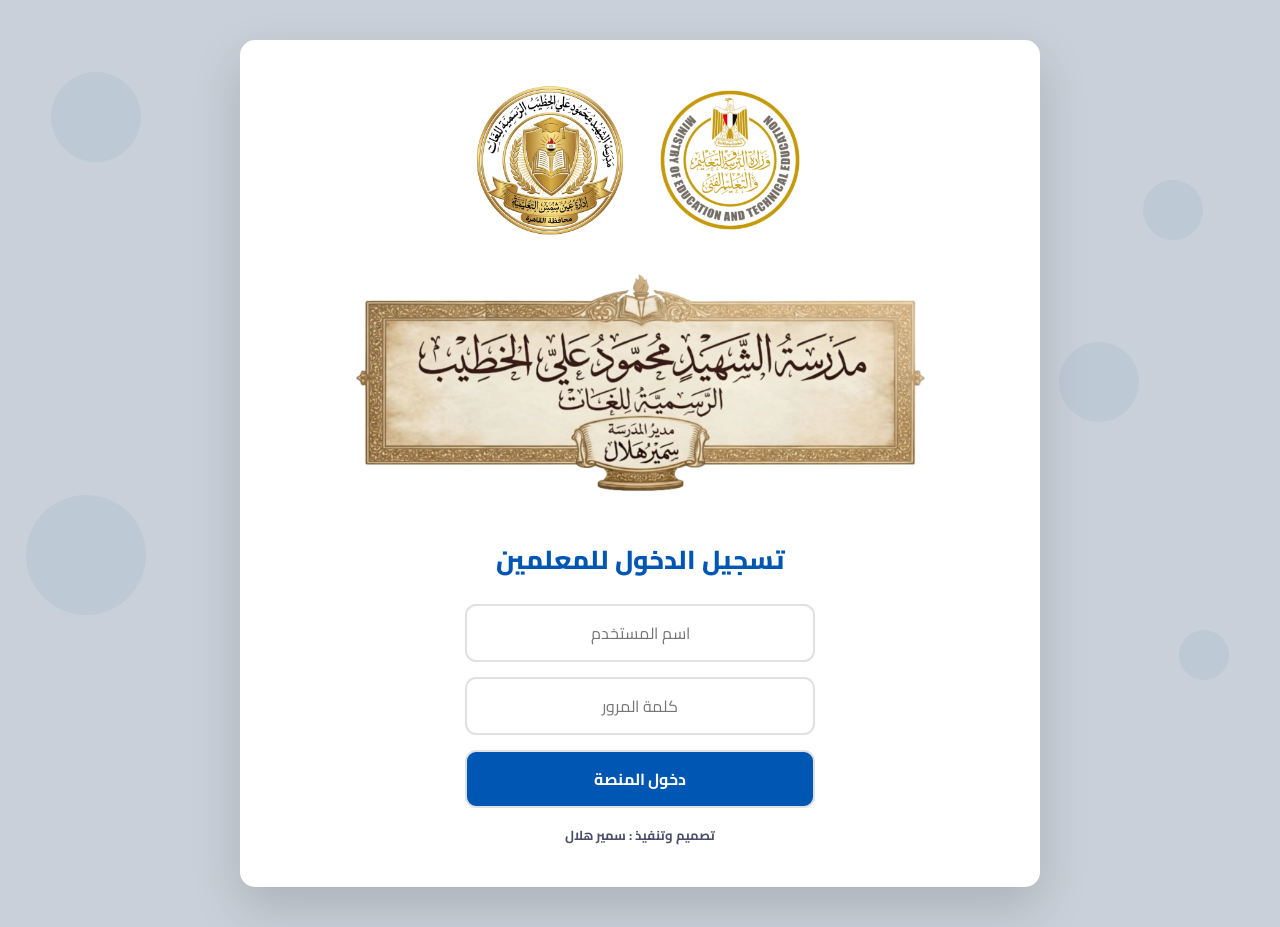
==== commit b4896baf: "Replace EID messages with functional grade management system Remove temporary Eid Al-Adha greeting m" ====
--- a/alkhateeb-degrees/index.html
+++ b/alkhateeb-degrees/index.html
@@ -1,4 +1,4 @@
-<!DOCTYPE html>
+<!doctype html>
 <html lang="ar" dir="rtl">
   <head>
     <meta charset="UTF-8" />
@@ -59,6 +59,16 @@
           transform: translateY(0);
         }
       }
+      @keyframes rowIn {
+        from {
+          opacity: 0;
+          transform: translateX(12px);
+        }
+        to {
+          opacity: 1;
+          transform: translateX(0);
+        }
+      }
       @keyframes popIn {
         0% {
           opacity: 0;
@@ -80,6 +90,55 @@
         50% {
           transform: translateY(-18px);
         }
+      }
+      @keyframes pulseBlue {
+        0% {
+          transform: scale(1);
+          box-shadow: 0 0 0 0 rgba(0, 86, 179, 0.7);
+        }
+        70% {
+          transform: scale(1.02);
+          box-shadow: 0 0 0 15px rgba(0, 86, 179, 0);
+        }
+        100% {
+          transform: scale(1);
+          box-shadow: 0 0 0 0 rgba(0, 86, 179, 0);
+        }
+      }
+      @keyframes pulseGreen {
+        0% {
+          transform: scale(1);
+          box-shadow: 0 0 0 0 rgba(40, 167, 69, 0.7);
+        }
+        70% {
+          transform: scale(1.02);
+          box-shadow: 0 0 0 15px rgba(40, 167, 69, 0);
+        }
+        100% {
+          transform: scale(1);
+          box-shadow: 0 0 0 0 rgba(40, 167, 69, 0);
+        }
+      }
+      @keyframes ripple {
+        from {
+          transform: scale(0);
+          opacity: 1;
+        }
+        to {
+          transform: scale(3.5);
+          opacity: 0;
+        }
+      }
+      @keyframes spin {
+        100% {
+          transform: rotate(360deg);
+        }
+      }
+      .pulse-button {
+        animation: pulseBlue 1.5s infinite;
+      }
+      .pulse-success {
+        animation: pulseGreen 1.5s infinite;
       }
       .dot {
         position: fixed;
@@ -132,6 +191,290 @@
         font-size: 26px;
         font-weight: 800;
       }
+      .form-control {
+        font-size: 16px;
+        padding: 12px 15px;
+        border-radius: 11px;
+        display: block;
+        font-family: inherit;
+        width: 100%;
+        max-width: 350px;
+        margin: 0 auto 15px auto;
+        border: 2px solid #e1e1e1;
+        text-align: center;
+        transition: all 0.3s ease;
+      }
+      .form-control:focus {
+        border-color: #0056b3;
+        box-shadow: 0 0 0 3px rgba(0, 86, 179, 0.1);
+        outline: none;
+      }
+      .form-control:disabled,
+      select:disabled {
+        background-color: #f5f5f5;
+        cursor: not-allowed;
+        color: #999;
+      }
+      button {
+        background-color: #0056b3;
+        color: white;
+        border: none;
+        cursor: pointer;
+        font-weight: bold;
+        width: 100%;
+        max-width: 350px;
+        margin: 0 auto;
+        display: block;
+        transition:
+          transform 0.18s,
+          box-shadow 0.18s,
+          background 0.18s;
+        position: relative;
+        overflow: hidden;
+        font-family: inherit;
+      }
+      button:hover:not(:disabled) {
+        background-color: #004494;
+        transform: translateY(-2px);
+        box-shadow: 0 5px 15px rgba(0, 0, 0, 0.1);
+      }
+      button:active:not(:disabled) {
+        transform: translateY(1px);
+        box-shadow: 0 2px 5px rgba(0, 0, 0, 0.1);
+      }
+      button:disabled {
+        background-color: #6c757d !important;
+        cursor: not-allowed;
+        transform: none;
+        box-shadow: none;
+        animation: none;
+      }
+      .btn-text {
+        position: relative;
+        z-index: 2;
+      }
+      .ripple-span {
+        position: absolute;
+        border-radius: 50%;
+        background: rgba(255, 255, 255, 0.4);
+        transform: scale(0);
+        animation: ripple 0.6s ease-out forwards;
+        pointer-events: none;
+        z-index: 1;
+      }
+      .btn-success {
+        background-color: #28a745;
+        margin-top: 20px;
+        border-radius: 11px;
+      }
+      .btn-success:hover:not(:disabled) {
+        background-color: #218838;
+      }
+      .bulk-wrapper {
+        display: none;
+        align-items: center;
+        justify-content: center;
+        gap: 15px;
+        margin: 20px auto;
+        flex-wrap: wrap;
+        background: #f8f9fa;
+        padding: 15px;
+        border-radius: 10px;
+        border: 1px dashed #0056b3;
+        width: 100%;
+        animation: popIn 0.5s ease-out;
+      }
+      .btn-danger {
+        background-color: #dc3545;
+        max-width: 140px;
+        margin: 0;
+        padding: 12px 15px;
+        border-radius: 11px;
+      }
+      .btn-danger:hover:not(:disabled) {
+        background-color: #c82333;
+      }
+      .btn-absent-all {
+        background-color: #fd7e14;
+        max-width: 140px;
+        margin: 0;
+        padding: 12px 15px;
+        border-radius: 11px;
+      }
+      .btn-absent-all:hover:not(:disabled) {
+        background-color: #e8590c;
+      }
+      .btn-reset-all {
+        background-color: #6c757d;
+        max-width: 140px;
+        margin: 0;
+        padding: 12px 15px;
+        border-radius: 11px;
+      }
+      .btn-reset-all:hover:not(:disabled) {
+        background-color: #5a6268;
+      }
+      .btn-clear-all {
+        background-color: #17a2b8;
+        max-width: 140px;
+        margin: 0;
+        padding: 12px 15px;
+        border-radius: 11px;
+      }
+      .btn-clear-all:hover:not(:disabled) {
+        background-color: #138496;
+      }
+      #tableControls {
+        display: none;
+        flex-wrap: wrap;
+        justify-content: space-between;
+        align-items: center;
+        width: 100%;
+        margin-top: 20px;
+        background: #f8f9fa;
+        border-radius: 10px;
+        padding: 10px 15px;
+        border: 1px solid #eee;
+        gap: 10px;
+      }
+      #searchContainer {
+        display: none;
+        width: 100%;
+        margin-top: 20px;
+        animation: popIn 0.5s ease-out;
+      }
+      table {
+        width: 100%;
+        border-collapse: separate;
+        border-spacing: 0;
+        margin-top: 10px;
+        background-color: white;
+        border-radius: 10px;
+        overflow: hidden;
+        border: 1px solid #eee;
+        display: none;
+      }
+      th,
+      td {
+        border-bottom: 1px solid #eee;
+        border-left: 1px solid #eee;
+        padding: 15px;
+        text-align: center;
+      }
+      th:last-child,
+      td:last-child {
+        border-left: none;
+      }
+      tr:last-child td {
+        border-bottom: none;
+      }
+      th {
+        background-color: #0056b3;
+        color: white;
+        font-weight: 700;
+      }
+      tbody tr {
+        transition: background 0.15s;
+      }
+      tbody tr:nth-child(even) {
+        background-color: #fbfbfb;
+      }
+      tbody tr:hover {
+        background: #eef4ff;
+      }
+      .row-anim {
+        animation: rowIn 0.35s ease forwards;
+        opacity: 0;
+      }
+      .score-input {
+        width: 100%;
+        max-width: 100px;
+        padding: 10px;
+        border-radius: 8px;
+        border: 2px solid #e1e1e1;
+        text-align: center;
+        font-family: inherit;
+        font-weight: bold;
+        direction: ltr;
+        margin: 0;
+        transition: 0.3s;
+      }
+      .score-input:focus {
+        border-color: #0056b3;
+        box-shadow: 0 0 0 3px rgba(0, 86, 179, 0.1);
+        outline: none;
+        background-color: #eef4ff;
+      }
+      .score-input:disabled {
+        background-color: #f5f5f5;
+        cursor: not-allowed;
+        border-color: #ddd;
+        color: #666;
+      }
+      .error-border {
+        border-color: #b23a48 !important;
+        box-shadow: 0 0 0 3px rgba(178, 58, 72, 0.2) !important;
+        background-color: #fff0f0 !important;
+      }
+      .modified-input {
+        background-color: #e6f6ec !important;
+        border-color: #28a745 !important;
+        box-shadow: 0 0 0 3px rgba(40, 167, 69, 0.2) !important;
+      }
+      .checkbox-wrapper {
+        display: flex;
+        align-items: center;
+        justify-content: center;
+        gap: 15px;
+        flex-wrap: wrap;
+      }
+      .absent-label {
+        font-weight: bold;
+        color: #b23a48;
+        cursor: pointer;
+        display: flex;
+        align-items: center;
+        gap: 5px;
+        font-size: 14px;
+        user-select: none;
+      }
+      .absent-checkbox {
+        width: 18px;
+        height: 18px;
+        cursor: pointer;
+        margin: 0;
+        accent-color: #b23a48;
+      }
+      .loader {
+        border: 4px solid #f3f3f3;
+        border-top: 4px solid #0056b3;
+        border-radius: 50%;
+        width: 30px;
+        height: 30px;
+        animation: spin 1s linear infinite;
+        margin: 20px auto;
+        display: none;
+      }
+      .status-message {
+        padding: 12px;
+        border-radius: 8px;
+        margin-top: 20px;
+        font-size: 16px;
+        font-weight: bold;
+        width: 100%;
+        animation: popIn 0.5s 0.1s ease-out both;
+        display: none;
+      }
+      .success-msg {
+        background-color: #008000;
+        color: #f2e8cf;
+        border: 1px solid #c3e6cb;
+      }
+      .error-msg {
+        background-color: #b23a48;
+        color: #fed0bb;
+        border: 1px solid #f5c6cb;
+      }
       .designer-credit {
         margin-top: 15px;
         font-size: 13px;
@@ -139,48 +482,118 @@
         text-align: center;
         font-weight: bold;
       }
-
-      .eid-message {
-        padding: 20px;
+      .pagination-controls {
+        display: none;
+        justify-content: space-between;
+        align-items: center;
+        margin-top: 20px;
+        background: #f8f9fa;
+        padding: 10px 20px;
+        border-radius: 10px;
+        border: 1px solid #eee;
+      }
+      .page-btn {
+        background-color: #4a4e69;
+        color: white;
+        padding: 8px 15px;
+        border-radius: 8px;
+        border: none;
+        cursor: pointer;
+        font-weight: bold;
+        max-width: 100px;
+        margin: 0;
+      }
+      .page-btn:hover:not(:disabled) {
+        background-color: #333652;
+      }
+      .page-btn:disabled {
+        background-color: #ccc !important;
+        transform: none;
+        box-shadow: none;
+        animation: none;
+      }
+      .page-info {
+        font-weight: bold;
+        color: #0056b3;
+      }
+      .modal-overlay {
+        display: none;
+        position: fixed;
+        top: 0;
+        left: 0;
+        width: 100%;
+        height: 100%;
+        background: rgba(0, 0, 0, 0.6);
+        z-index: 1000;
+        justify-content: center;
+        align-items: center;
+        animation: fadeInPage 0.3s;
+      }
+      .modal-content {
+        background: white;
+        padding: 30px;
         border-radius: 15px;
-        background: #fbfbfb;
-        border: 1px solid #eee;
-        margin-top: 15px;
+        text-align: center;
+        box-shadow: 0 10px 30px rgba(0, 0, 0, 0.2);
+        animation: popIn 0.3s ease-out;
+        max-width: 90%;
+        width: 400px;
+      }
+      .modal-title {
+        color: #0056b3;
+        font-size: 20px;
+        font-weight: bold;
+        margin-bottom: 25px;
+        line-height: 1.5;
+      }
+      .modal-buttons {
+        display: flex;
+        justify-content: center;
+        gap: 15px;
+      }
+      .btn-modal-confirm,
+      .btn-modal-cancel {
+        margin: 0;
+        padding: 10px 20px;
+        max-width: 120px;
+        border-radius: 11px;
+      }
+      .btn-modal-confirm {
+        background-color: #28a745;
+      }
+      .btn-modal-confirm:hover:not(:disabled) {
+        background-color: #218838;
+      }
+      .btn-modal-cancel {
+        background-color: #dc3545;
+      }
+      .btn-modal-cancel:hover:not(:disabled) {
+        background-color: #c82333;
+      }
+      .header-actions {
+        display: flex;
+        justify-content: space-between;
+        align-items: center;
         margin-bottom: 15px;
-        animation: popIn 0.5s ease-out;
-      }
-      .eid-title {
-        color: #8f250c;
-        font-size: 24px;
-        font-weight: 800;
-        margin-top: 0;
-        margin-bottom: 15px;
-      }
-      .eid-text {
-        color: #4a4e69;
-        font-size: 18px;
-        font-weight: 600;
-        line-height: 1.6;
-        margin-bottom: 20px;
-      }
-      .eid-announcement {
-        background-color: #eef4ff;
+        border-bottom: 2px solid #eee;
+        padding-bottom: 10px;
+      }
+      .teacher-name {
+        font-weight: bold;
         color: #0056b3;
-        padding: 20px;
-        border-radius: 10px;
-        font-size: 18px;
-        font-weight: 700;
-        line-height: 1.6;
-        border: 2px solid #d1e3ff;
-        margin-bottom: 25px;
-      }
-      .school-admin {
-        font-size: 18px;
-        font-weight: 800;
-        color: #28a745;
-        margin-bottom: 0;
-      }
-
+        font-size: 15px;
+      }
+      .btn-logout {
+        background-color: #dc3545;
+        padding: 6px 12px;
+        font-size: 13px;
+        width: auto;
+        margin: 0;
+        border-radius: 8px;
+      }
+      .btn-logout:hover {
+        background-color: #c82333;
+      }
       @media (min-width: 768px) {
         .top-logos img {
           max-height: 160px;
@@ -188,6 +601,31 @@
         .header-image img {
           max-width: 580px;
         }
+        .bulk-wrapper {
+          gap: 8px;
+          padding: 15px 10px;
+          flex-wrap: nowrap;
+          overflow-x: auto;
+          justify-content: center;
+        }
+        .bulk-wrapper::-webkit-scrollbar {
+          height: 8px;
+        }
+        .bulk-wrapper::-webkit-scrollbar-thumb {
+          background-color: #0056b3;
+          border-radius: 10px;
+        }
+        .bulk-wrapper > * {
+          flex-shrink: 0;
+        }
+        .bulk-wrapper button {
+          max-width: 110px;
+          font-size: 14px;
+          padding: 10px 5px;
+        }
+        .bulk-wrapper span {
+          font-size: 14px !important;
+        }
       }
       @media (max-width: 480px) {
         body {
@@ -203,13 +641,56 @@
         h2 {
           font-size: 22px;
         }
-        .eid-title {
-          font-size: 20px;
-        }
-        .eid-text,
-        .eid-announcement,
-        .school-admin {
-          font-size: 16px;
+        th,
+        td {
+          padding: 10px;
+          font-size: 14px;
+        }
+        .form-control {
+          max-width: 100%;
+        }
+        .bulk-wrapper {
+          flex-direction: column !important;
+          gap: 10px !important;
+          padding: 15px !important;
+        }
+        .bulk-wrapper button {
+          width: 180px !important;
+          margin: 0 auto !important;
+          max-width: 100% !important;
+          display: block !important;
+          padding: 12px !important;
+          font-size: 15px !important;
+        }
+        .bulk-wrapper #bulkScoreInput {
+          width: 180px !important;
+          margin: 0 auto !important;
+        }
+        .bulk-wrapper span {
+          display: block !important;
+          width: 100% !important;
+          text-align: center !important;
+          margin-bottom: 5px !important;
+        }
+        #tableControls {
+          flex-direction: column;
+          justify-content: center;
+          text-align: center;
+        }
+        .pagination-controls {
+          flex-direction: column;
+          gap: 10px;
+        }
+        .modal-content {
+          padding: 20px;
+        }
+        .modal-buttons {
+          flex-direction: column;
+          gap: 10px;
+        }
+        .btn-modal-confirm,
+        .btn-modal-cancel {
+          max-width: 100%;
         }
       }
     </style>
@@ -270,7 +751,7 @@
       "
     ></div>
 
-    <div class="container">
+    <div class="container" id="loginContainer">
       <div class="top-logos">
         <img src="logo_2.webp" alt="وزارة التربية والتعليم" />
         <img src="logo_1.webp" alt="شعار المدرسة" />
@@ -278,30 +759,1384 @@
       <div class="header-image">
         <img src="logo_3.webp" alt="مدرسة الشهيد محمود علي الخطيب" />
       </div>
-      <h2>بوابة المعلمين لإدخال الدرجات</h2>
-
-      <div class="eid-message">
-        <h3 class="eid-title">🐑 كل عام وأنتم بخير 🌙</h3>
-        <p class="eid-text">
-          تتقدم إدارة مدرسة الشهيد محمود علي الخطيب الرسمية للغات بأسمى آيات
-          التهاني والتبريكات للسادة المعلمين وجميع العاملين بالمدرسة بمناسبة
-          حلول عيد الأضحى المبارك، أعاده الله علينا وعليكم بالخير واليمن
-          والبركات.
-        </p>
-
-        <div class="eid-announcement">
-          نود إعلامكم بأنه تم إيقاف العمل بالمنصة مؤقتاً خلال فترة الإجازة<br />
-          <strong>على أن يتم استئناف إدخال الدرجات وإعلان النتائج</strong><br />
-          بمشيئة الله تعالى عقب انتهاء إجازة عيد الأضحى المبارك.
-        </div>
-
-        <p class="school-admin">
-          مع تحيات<br />
-          إدارة المدرسة
-        </p>
-      </div>
-
+      <h2>تسجيل الدخول للمعلمين</h2>
+      <input
+        type="text"
+        id="usernameInput"
+        class="form-control"
+        placeholder="اسم المستخدم"
+        dir="rtl"
+        onkeydown="
+          if (event.key === 'Enter') {
+            event.preventDefault();
+            document.getElementById('passwordInput').focus();
+          }
+        "
+      />
+      <input
+        type="password"
+        id="passwordInput"
+        class="form-control"
+        placeholder="كلمة المرور"
+        dir="ltr"
+        onkeydown="
+          if (event.key === 'Enter') {
+            event.preventDefault();
+            doLogin();
+          }
+        "
+      />
+      <button
+        id="loginBtn"
+        class="form-control pulse-button"
+        onclick="
+          addRipple(event, this);
+          doLogin();
+        "
+      >
+        <span class="btn-text">دخول المنصة</span>
+      </button>
+      <div class="loader" id="loginLoader"></div>
+      <div id="loginMessage" class="status-message"></div>
       <div class="designer-credit">تصميم وتنفيذ : سمير هلال</div>
     </div>
+
+    <div class="container" id="mainContainer" style="display: none">
+      <div class="header-actions">
+        <span class="teacher-name" id="teacherNameDisplay"></span>
+        <button class="btn-logout" onclick="showLogoutConfirm()">
+          تسجيل خروج
+        </button>
+      </div>
+      <div class="top-logos">
+        <img src="logo_2.webp" alt="وزارة التربية والتعليم" />
+        <img src="logo_1.webp" alt="شعار المدرسة" />
+      </div>
+      <div class="header-image">
+        <img src="logo_3.webp" alt="مدرسة الشهيد محمود علي الخطيب" />
+      </div>
+      <h2>بوابة إدخال الدرجات</h2>
+
+      <select id="gradeSelect" class="form-control" onchange="showSections()">
+        <option value="">-- اختر الصف الدراسي --</option>
+        <option value="ثالث ابتدائي">الصف الثالث الابتدائي</option>
+        <option value="رابع ابتدائي">الصف الرابع الابتدائي</option>
+        <option value="خامس ابتدائي">الصف الخامس الابتدائي</option>
+        <option value="سادس ابتدائي">الصف السادس الابتدائي</option>
+        <option value="أول اعدادي">الصف الأول الإعدادي</option>
+        <option value="ثاني اعدادي">الصف الثاني الإعدادي</option>
+      </select>
+
+      <select
+        id="sectionSelect"
+        class="form-control"
+        style="display: none"
+        onchange="showSubjects()"
+      >
+        <option value="">-- اختر رقم الفصل --</option>
+        <option value="1">1</option>
+        <option value="2">2</option>
+        <option value="3">3</option>
+        <option value="4">4</option>
+        <option value="5">5</option>
+        <option value="6">6</option>
+      </select>
+
+      <select
+        id="subjectSelect"
+        class="form-control"
+        style="display: none"
+        onchange="showEvaluations()"
+      >
+        <option value="">-- اختر المادة --</option>
+      </select>
+
+      <select
+        id="evaluationSelect"
+        class="form-control"
+        style="display: none"
+        onchange="showSearchBtn()"
+      >
+        <option value="">-- اختر التقييم --</option>
+        <option value="تقييم_مارس">تقييمات شهر مارس</option>
+        <option value="امتحان_مارس">امتحانات شهر مارس</option>
+        <option value="تقييم_أبريل">تقييمات شهر أبريل</option>
+        <option value="امتحان_أبريل">امتحانات شهر أبريل</option>
+      </select>
+
+      <button
+        id="searchBtn"
+        class="form-control pulse-button"
+        style="display: none"
+        onclick="
+          addRipple(event, this);
+          fetchStudents();
+        "
+      >
+        <span class="btn-text">🔎 عرض كشف الطلاب</span>
+      </button>
+
+      <div id="inlineMessage" class="status-message"></div>
+      <div class="loader" id="mainLoader"></div>
+
+      <div id="bulkScoreDiv" class="bulk-wrapper">
+        <span style="font-weight: bold; color: #0056b3; font-size: 15px"
+          >تعميم درجة:</span
+        >
+        <input
+          type="text"
+          id="bulkScoreInput"
+          inputmode="numeric"
+          class="score-input"
+          placeholder="الدرجة"
+          style="max-width: 80px; margin: 0"
+        />
+        <button
+          class="btn-danger"
+          onclick="
+            addRipple(event, this);
+            showBulkConfirm();
+          "
+        >
+          <span class="btn-text">⚡ تطبيق</span>
+        </button>
+        <!--
+        <button
+          class="btn-clear-all"
+          onclick="addRipple(event, this); showClearConfirm()"
+        >
+          <span class="btn-text">🗑️ تفريغ الكل</span>
+        </button>
+        <button
+          class="btn-absent-all"
+          onclick="addRipple(event, this); showAbsentConfirm()"
+        >
+          <span class="btn-text">🚫 غياب للكل</span>
+        </button>
+        <button
+          class="btn-reset-all"
+          onclick="addRipple(event, this); showPresentConfirm()"
+        >
+          <span class="btn-text">🔄 حضور للكل</span>
+        </button>
+        -->
+      </div>
+
+      <div id="searchContainer">
+        <input
+          type="text"
+          id="liveSearchInput"
+          class="form-control"
+          placeholder="🔎 بحث باسم الطالب أو الرقم القومي..."
+          style="max-width: 100%; margin: 0"
+          oninput="filterTable()"
+        />
+      </div>
+
+      <div id="tableControls">
+        <div style="display: flex; align-items: center; gap: 10px">
+          <span style="font-weight: bold; color: #0056b3; font-size: 15px"
+            >عرض بالصفحة:</span
+          >
+          <select
+            id="rowsPerPageSelect"
+            class="form-control"
+            style="max-width: 80px; margin: 0; padding: 8px; text-align: center"
+            onchange="updateRowsPerPage()"
+          >
+            <option value="10">10</option>
+            <option value="20">20</option>
+            <option value="30">30</option>
+            <option value="40">40</option>
+            <option value="50" selected>50</option>
+            <option value="10000">الكل</option>
+          </select>
+        </div>
+        <div
+          id="studentCountInfo"
+          style="font-weight: bold; color: #4a4e69; font-size: 14px"
+        ></div>
+      </div>
+
+      <table id="studentsTable">
+        <thead>
+          <tr>
+            <th style="width: 50px">م</th>
+            <th>اسم الطالب</th>
+            <th>الدرجة</th>
+          </tr>
+        </thead>
+        <tbody id="studentsBody"></tbody>
+      </table>
+
+      <div id="paginationDiv" class="pagination-controls">
+        <button
+          id="prevBtn"
+          class="page-btn"
+          onclick="
+            addRipple(event, this);
+            changePage(-1);
+          "
+        >
+          <span class="btn-text">السابق</span>
+        </button>
+        <span class="page-info"
+          >صفحة <span id="currentPageNum">1</span> من
+          <span id="totalPagesNum">1</span></span
+        >
+        <button
+          id="nextBtn"
+          class="page-btn"
+          onclick="
+            addRipple(event, this);
+            changePage(1);
+          "
+        >
+          <span class="btn-text">التالي</span>
+        </button>
+      </div>
+
+      <button
+        id="saveBtn"
+        class="form-control btn-success pulse-success"
+        style="display: none"
+        onclick="
+          addRipple(event, this);
+          saveData();
+        "
+      >
+        <span class="btn-text">💾 حفظ الدرجات</span>
+      </button>
+
+      <div id="saveMessage" class="status-message"></div>
+      <div class="designer-credit">تصميم وتنفيذ : سمير هلال</div>
+    </div>
+
+    <div id="customModal" class="modal-overlay">
+      <div class="modal-content">
+        <div class="modal-title" id="modalTitleText"></div>
+        <div class="modal-buttons">
+          <button
+            class="btn-modal-confirm"
+            onclick="
+              addRipple(event, this);
+              executeModalAction();
+            "
+          >
+            نعم
+          </button>
+          <button
+            class="btn-modal-cancel"
+            onclick="
+              addRipple(event, this);
+              closeBulkModal();
+            "
+          >
+            لا
+          </button>
+        </div>
+      </div>
+    </div>
+
+    <script>
+      const APPS_SCRIPT_URL =
+        "https://script.google.com/macros/s/AKfycbx8JBu5aQKAf3cKN9kEss8RiFHoW9DiqbgSlLO3JiIRxtXEzsJh3MU1sgIU2cVPP-rNkw/exec";
+
+      let allStudents = [];
+      let filteredStudents = [];
+      let currentPage = 1;
+      let rowsPerPage = 50;
+      let currentModalAction = "";
+      let highlightErrors = false;
+
+      const subjectsConfig = {
+        "ثالث ابتدائي": [
+          { name: "اللغة العربية", val: "عربي" },
+          { name: "الرياضيات", val: "رياضيات" },
+          { name: "التربية الدينية", val: "دين" },
+          { name: "اللغة الإنجليزية", val: "انجليزي" },
+          { name: "مستوى رفيع", val: "رفيع" },
+        ],
+        "رابع ابتدائي": [
+          { name: "اللغة العربية", val: "عربي" },
+          { name: "اللغة الإنجليزية", val: "انجليزي" },
+          { name: "التربية الدينية", val: "دين" },
+          { name: "الرياضيات", val: "رياضيات" },
+          { name: "العلوم", val: "علوم" },
+          { name: "الدراسات الاجتماعية", val: "دراسات" },
+          { name: "مستوى رفيع", val: "رفيع" },
+        ],
+        "خامس ابتدائي": [
+          { name: "اللغة العربية", val: "عربي" },
+          { name: "اللغة الإنجليزية", val: "انجليزي" },
+          { name: "التربية الدينية", val: "دين" },
+          { name: "الرياضيات", val: "رياضيات" },
+          { name: "العلوم", val: "علوم" },
+          { name: "الدراسات الاجتماعية", val: "دراسات" },
+          { name: "مستوى رفيع", val: "رفيع" },
+        ],
+        "سادس ابتدائي": [
+          { name: "اللغة العربية", val: "عربي" },
+          { name: "اللغة الإنجليزية", val: "انجليزي" },
+          { name: "التربية الدينية", val: "دين" },
+          { name: "الرياضيات", val: "رياضيات" },
+          { name: "العلوم", val: "علوم" },
+          { name: "الدراسات الاجتماعية", val: "دراسات" },
+          { name: "مستوى رفيع", val: "رفيع" },
+        ],
+        "أول اعدادي": [
+          { name: "اللغة العربية", val: "عربي" },
+          { name: "مستوى رفيع (لغة ثانية)", val: "رفيع 2" },
+          { name: "اللغة الإنجليزية", val: "انجليزي" },
+          { name: "الحاسب الآلي", val: "حاسب" },
+          { name: "الدراسات الاجتماعية", val: "دراسات" },
+          { name: "التربية الفنية", val: "رسم" },
+          { name: "الرياضيات", val: "رياضيات" },
+          { name: "التربية الدينية", val: "دين" },
+          { name: "العلوم", val: "علوم" },
+          { name: "مستوى رفيع (لغة أولى)", val: "رفيع 1" },
+        ],
+        "ثاني اعدادي": [
+          { name: "اللغة العربية", val: "عربي" },
+          { name: "مستوى رفيع (لغة ثانية)", val: "رفيع 2" },
+          { name: "اللغة الإنجليزية", val: "انجليزي" },
+          { name: "الحاسب الآلي", val: "حاسب" },
+          { name: "الدراسات الاجتماعية", val: "دراسات" },
+          { name: "التربية الفنية", val: "رسم" },
+          { name: "الرياضيات", val: "رياضيات" },
+          { name: "التربية الدينية", val: "دين" },
+          { name: "العلوم", val: "علوم" },
+          { name: "مستوى رفيع (لغة أولى)", val: "رفيع 1" },
+        ],
+      };
+
+      window.addEventListener("beforeunload", function (e) {
+        const hasChanges = allStudents.some((s) => s.score !== s.originalScore);
+        if (hasChanges) {
+          e.preventDefault();
+          e.returnValue = "";
+        }
+      });
+
+      window.onload = function () {
+        checkAuth();
+      };
+
+      function checkAuth() {
+        const authData = localStorage.getItem("alkhateeb_auth");
+        if (authData) {
+          const auth = JSON.parse(authData);
+          document.getElementById("loginContainer").style.display = "none";
+          document.getElementById("mainContainer").style.display = "block";
+          document.getElementById("teacherNameDisplay").innerText =
+            "أهلاً بك: " + auth.name;
+          restoreStateLocally();
+        } else {
+          document.getElementById("loginContainer").style.display = "block";
+          document.getElementById("mainContainer").style.display = "none";
+        }
+      }
+
+      function handleSessionExpired() {
+        localStorage.removeItem("alkhateeb_auth");
+        document.getElementById("mainContainer").style.display = "none";
+        document.getElementById("loginContainer").style.display = "block";
+        const msgDiv = document.getElementById("loginMessage");
+        msgDiv.innerText =
+          "⏳ انتهت صلاحية الجلسة، يرجى تسجيل الدخول مجدداً لاستكمال عملك.";
+        msgDiv.className = "status-message error-msg";
+        msgDiv.style.display = "block";
+      }
+
+      function doLogin() {
+        const userInput = document.getElementById("usernameInput");
+        const passInput = document.getElementById("passwordInput");
+        const user = userInput.value.trim();
+        const pass = passInput.value.trim();
+        const msgDiv = document.getElementById("loginMessage");
+        const btn = document.getElementById("loginBtn");
+        const loader = document.getElementById("loginLoader");
+
+        if (!user || !pass) {
+          msgDiv.innerText = "يرجى إدخال اسم المستخدم وكلمة المرور.";
+          msgDiv.className = "status-message error-msg";
+          msgDiv.style.display = "block";
+          return;
+        }
+        msgDiv.style.display = "none";
+        btn.disabled = true;
+        userInput.disabled = true;
+        passInput.disabled = true;
+        btn.classList.remove("pulse-button");
+        btn.querySelector(".btn-text").innerText = "جاري التحقق...";
+        loader.style.display = "block";
+
+        const payload = { action: "login", username: user, password: pass };
+        fetch(APPS_SCRIPT_URL, {
+          method: "POST",
+          headers: { "Content-Type": "text/plain;charset=utf-8" },
+          body: JSON.stringify(payload),
+        })
+          .then((response) => response.json())
+          .then((data) => {
+            loader.style.display = "none";
+            btn.disabled = false;
+            btn.classList.add("pulse-button");
+            btn.querySelector(".btn-text").innerText = "دخول المنصة";
+            if (data.status === "success") {
+              localStorage.setItem(
+                "alkhateeb_auth",
+                JSON.stringify({ token: data.token, name: data.teacherName }),
+              );
+              userInput.disabled = false;
+              passInput.disabled = false;
+              userInput.value = "";
+              passInput.value = "";
+              checkAuth();
+            } else {
+              userInput.disabled = false;
+              passInput.disabled = false;
+              msgDiv.innerText = data.message;
+              msgDiv.className = "status-message error-msg";
+              msgDiv.style.display = "block";
+            }
+          })
+          .catch((error) => {
+            loader.style.display = "none";
+            btn.disabled = false;
+            userInput.disabled = false;
+            passInput.disabled = false;
+            btn.classList.add("pulse-button");
+            btn.querySelector(".btn-text").innerText = "دخول المنصة";
+            msgDiv.innerText = "حدث خطأ في الاتصال، يرجى المحاولة مرة أخرى.";
+            msgDiv.className = "status-message error-msg";
+            msgDiv.style.display = "block";
+          });
+      }
+
+      function executeLogout() {
+        const authData = localStorage.getItem("alkhateeb_auth");
+        if (authData) {
+          const auth = JSON.parse(authData);
+          fetch(APPS_SCRIPT_URL, {
+            method: "POST",
+            headers: { "Content-Type": "text/plain;charset=utf-8" },
+            body: JSON.stringify({ action: "logout", token: auth.token }),
+          }).catch((e) => console.log(e));
+        }
+        allStudents = [];
+        localStorage.removeItem("alkhateeb_auth");
+        localStorage.removeItem("alkhateeb_grades_draft");
+        location.reload();
+      }
+
+      function escapeHTML(str) {
+        if (str === null || str === undefined) return "";
+        return String(str).replace(/[&<>'"]/g, function (tag) {
+          const chars = {
+            "&": "&amp;",
+            "<": "&lt;",
+            ">": "&gt;",
+            "'": "&#39;",
+            '"': "&quot;",
+          };
+          return chars[tag] || tag;
+        });
+      }
+
+      function updateRowsPerPage() {
+        rowsPerPage = parseInt(
+          document.getElementById("rowsPerPageSelect").value,
+        );
+        currentPage = 1;
+        saveStateLocally();
+        renderTable();
+      }
+
+      function saveStateLocally() {
+        if (allStudents.length === 0) return;
+        const state = {
+          grade: document.getElementById("gradeSelect").value,
+          section: document.getElementById("sectionSelect").value,
+          subject: document.getElementById("subjectSelect").value,
+          evaluation: document.getElementById("evaluationSelect").value,
+          students: allStudents,
+          currentPage: currentPage,
+          rowsPerPage: rowsPerPage,
+          timestamp: Date.now(),
+        };
+        localStorage.setItem("alkhateeb_grades_draft", JSON.stringify(state));
+      }
+
+      function restoreStateLocally() {
+        const draft = localStorage.getItem("alkhateeb_grades_draft");
+        if (draft) {
+          try {
+            const state = JSON.parse(draft);
+            const now = Date.now();
+            const expirationTime = 8 * 60 * 60 * 1000;
+            if (!state.timestamp || now - state.timestamp > expirationTime) {
+              localStorage.removeItem("alkhateeb_grades_draft");
+              return;
+            }
+            if (state.students && state.students.length > 0) {
+              allStudents = state.students;
+              filteredStudents = [...allStudents];
+              currentPage = state.currentPage || 1;
+              if (state.rowsPerPage) {
+                rowsPerPage = state.rowsPerPage;
+                document.getElementById("rowsPerPageSelect").value =
+                  rowsPerPage;
+              } else {
+                document.getElementById("rowsPerPageSelect").value = 50;
+              }
+
+              const gradeSelect = document.getElementById("gradeSelect");
+              const sectionSelect = document.getElementById("sectionSelect");
+              const subjectSelect = document.getElementById("subjectSelect");
+              const evaluationSelect =
+                document.getElementById("evaluationSelect");
+
+              gradeSelect.value = state.grade;
+              sectionSelect.style.display = "block";
+              sectionSelect.value = state.section;
+
+              populateSubjects(state.grade);
+              subjectSelect.style.display = "block";
+              subjectSelect.value = state.subject;
+
+              evaluationSelect.style.display = "block";
+              evaluationSelect.value = state.evaluation;
+
+              document.getElementById("searchBtn").style.display = "block";
+              document.getElementById("bulkScoreDiv").style.display = "flex";
+              document.getElementById("searchContainer").style.display =
+                "block";
+              document.getElementById("tableControls").style.display = "flex";
+
+              const saveBtn = document.getElementById("saveBtn");
+              saveBtn.disabled = false;
+              saveBtn.style.display = "block";
+              saveBtn.onclick = function (event) {
+                addRipple(event, this);
+                saveData();
+              };
+              saveBtn.className = "form-control btn-success pulse-success";
+
+              renderTable();
+              document.getElementById("studentsTable").style.display = "table";
+            }
+          } catch (e) {
+            localStorage.removeItem("alkhateeb_grades_draft");
+          }
+        }
+      }
+
+      function addRipple(e, btn) {
+        if (btn.disabled) return;
+        const rect = btn.getBoundingClientRect();
+        let x, y;
+        if (e.clientX !== undefined && e.clientX !== 0) {
+          x = e.clientX - rect.left;
+          y = e.clientY - rect.top;
+        } else if (e.touches && e.touches.length > 0) {
+          x = e.touches[0].clientX - rect.left;
+          y = e.touches[0].clientY - rect.top;
+        } else {
+          x = rect.width / 2;
+          y = rect.height / 2;
+        }
+        const size = Math.max(rect.width, rect.height);
+        const span = document.createElement("span");
+        span.className = "ripple-span";
+        span.style.width = span.style.height = size + "px";
+        span.style.left = x - size / 2 + "px";
+        span.style.top = y - size / 2 + "px";
+        btn.appendChild(span);
+        setTimeout(() => span.remove(), 600);
+      }
+
+      function convertToEnglishNumbers(str) {
+        const arabicNumbers = [
+          "٠",
+          "١",
+          "٢",
+          "٣",
+          "٤",
+          "٥",
+          "٦",
+          "٧",
+          "٨",
+          "٩",
+        ];
+        let englishStr = String(str).replace(/[٠-٩]/g, function (w) {
+          return arabicNumbers.indexOf(w);
+        });
+        return englishStr.replace(/[^0-9.]/g, "");
+      }
+
+      function filterTable() {
+        const term = document
+          .getElementById("liveSearchInput")
+          .value.toLowerCase();
+        filteredStudents = allStudents.filter(
+          (s) =>
+            String(s.name).toLowerCase().includes(term) ||
+            String(s.id).includes(term),
+        );
+        currentPage = 1;
+        renderTable();
+      }
+
+      function handleScoreInput(studentId, inputEl) {
+        inputEl.classList.remove("error-border");
+        let cleanedStr = convertToEnglishNumbers(inputEl.value);
+        if (cleanedStr !== "") {
+          let num = parseFloat(cleanedStr);
+          if (num > 100) cleanedStr = "";
+        }
+        inputEl.value = cleanedStr;
+        updateStudentScore(studentId, cleanedStr);
+        checkModifiedState(studentId, inputEl);
+      }
+
+      function toggleAbsence(studentId, isChecked) {
+        const inputEl = document.getElementById("score_" + studentId);
+        inputEl.classList.remove("error-border");
+        if (isChecked) {
+          inputEl.value = "غائب";
+          inputEl.disabled = true;
+          updateStudentScore(studentId, "غائب");
+        } else {
+          inputEl.value = "";
+          inputEl.disabled = false;
+          updateStudentScore(studentId, "");
+          inputEl.focus();
+        }
+        checkModifiedState(studentId, inputEl);
+      }
+
+      function checkModifiedState(studentId, inputEl) {
+        const student = allStudents.find(
+          (s) => String(s.id) === String(studentId),
+        );
+        if (student) {
+          if (
+            student.score !== student.originalScore &&
+            !student.suppressGreen
+          ) {
+            inputEl.classList.add("modified-input");
+          } else {
+            inputEl.classList.remove("modified-input");
+          }
+        }
+        updateSaveButton();
+      }
+
+      function updateSaveButton() {
+        const saveBtn = document.getElementById("saveBtn");
+        const saveBtnText = document.querySelector("#saveBtn .btn-text");
+        if (!saveBtnText) return;
+        const modifiedCount = allStudents.filter(
+          (s) => s.score !== s.originalScore,
+        ).length;
+        if (modifiedCount === 0) {
+          saveBtnText.innerText = "💾 حفظ الدرجات";
+          saveBtn.classList.remove("pulse-success");
+        } else {
+          saveBtn.classList.add("pulse-success");
+          if (modifiedCount === 1)
+            saveBtnText.innerText = "💾 حفظ درجة طالب واحد";
+          else if (modifiedCount === 2)
+            saveBtnText.innerText = "💾 حفظ درجات طالبين";
+          else if (modifiedCount >= 3 && modifiedCount <= 10)
+            saveBtnText.innerText = "💾 حفظ درجات " + modifiedCount + " طلاب";
+          else
+            saveBtnText.innerText = "💾 حفظ درجات " + modifiedCount + " طالب";
+        }
+      }
+
+      function hideTableAndMessages() {
+        document.getElementById("inlineMessage").style.display = "none";
+        document.getElementById("saveMessage").style.display = "none";
+        document.getElementById("studentsTable").style.display = "none";
+        document.getElementById("tableControls").style.display = "none";
+        document.getElementById("searchContainer").style.display = "none";
+        document.getElementById("paginationDiv").style.display = "none";
+        document.getElementById("saveBtn").style.display = "none";
+        document.getElementById("bulkScoreDiv").style.display = "none";
+      }
+
+      function populateSubjects(grade) {
+        const subjectSelect = document.getElementById("subjectSelect");
+        subjectSelect.innerHTML = '<option value="">-- اختر المادة --</option>';
+        if (subjectsConfig[grade]) {
+          subjectsConfig[grade].forEach((subj) => {
+            let option = document.createElement("option");
+            option.value = subj.val;
+            option.text = subj.name;
+            subjectSelect.appendChild(option);
+          });
+        }
+      }
+
+      function showSections() {
+        hideTableAndMessages();
+        const grade = document.getElementById("gradeSelect").value;
+        const sectionSelect = document.getElementById("sectionSelect");
+        const subjectSelect = document.getElementById("subjectSelect");
+        const evaluationSelect = document.getElementById("evaluationSelect");
+        const searchBtn = document.getElementById("searchBtn");
+
+        sectionSelect.value = "";
+        subjectSelect.value = "";
+        evaluationSelect.value = "";
+        subjectSelect.style.display = "none";
+        evaluationSelect.style.display = "none";
+        searchBtn.style.display = "none";
+
+        if (grade !== "") {
+          populateSubjects(grade);
+          sectionSelect.style.display = "block";
+          sectionSelect.style.animation = "slideInUp 0.3s ease-out";
+        } else {
+          sectionSelect.style.display = "none";
+        }
+      }
+
+      function showSubjects() {
+        hideTableAndMessages();
+        const section = document.getElementById("sectionSelect").value;
+        const subjectSelect = document.getElementById("subjectSelect");
+        const evaluationSelect = document.getElementById("evaluationSelect");
+        const searchBtn = document.getElementById("searchBtn");
+
+        subjectSelect.value = "";
+        evaluationSelect.value = "";
+        evaluationSelect.style.display = "none";
+        searchBtn.style.display = "none";
+
+        if (section !== "") {
+          subjectSelect.style.display = "block";
+          subjectSelect.style.animation = "slideInUp 0.3s ease-out";
+        } else {
+          subjectSelect.style.display = "none";
+        }
+      }
+
+      function showEvaluations() {
+        hideTableAndMessages();
+        const subject = document.getElementById("subjectSelect").value;
+        const evaluationSelect = document.getElementById("evaluationSelect");
+        const searchBtn = document.getElementById("searchBtn");
+
+        evaluationSelect.value = "";
+        searchBtn.style.display = "none";
+
+        if (subject !== "") {
+          evaluationSelect.style.display = "block";
+          evaluationSelect.style.animation = "slideInUp 0.3s ease-out";
+        } else {
+          evaluationSelect.style.display = "none";
+        }
+      }
+
+      function showSearchBtn() {
+        hideTableAndMessages();
+        const evaluation = document.getElementById("evaluationSelect").value;
+        const searchBtn = document.getElementById("searchBtn");
+        if (evaluation !== "") {
+          searchBtn.style.display = "block";
+          searchBtn.style.animation = "slideInUp 0.3s ease-out";
+          setTimeout(function () {
+            searchBtn.style.animation = "";
+          }, 300);
+        } else {
+          searchBtn.style.display = "none";
+        }
+      }
+
+      function showMessage(text, isError = false) {
+        const msgDiv = document.getElementById("inlineMessage");
+        msgDiv.innerText = text;
+        msgDiv.className = isError
+          ? "status-message error-msg"
+          : "status-message success-msg";
+        msgDiv.style.display = "block";
+      }
+
+      function showSaveMessage(content, isError = false) {
+        const msgDiv = document.getElementById("saveMessage");
+        msgDiv.innerHTML = content;
+        msgDiv.className = isError
+          ? "status-message error-msg"
+          : "status-message success-msg";
+        msgDiv.style.display = "block";
+      }
+
+      function showBulkConfirm() {
+        const inputEl = document.getElementById("bulkScoreInput");
+        let cleanedStr = convertToEnglishNumbers(inputEl.value);
+        if (cleanedStr !== "") {
+          let num = parseFloat(cleanedStr);
+          if (num > 100) {
+            inputEl.value = "";
+            showMessage("الدرجة لا يمكن أن تتجاوز 100", true);
+            return;
+          }
+          currentModalAction = "bulkScore";
+          document.getElementById("modalTitleText").innerText =
+            "هل تريد بالتأكيد تعميم هذه الدرجة على جميع الطلاب الحاضرين؟";
+          document.getElementById("customModal").style.display = "flex";
+        } else {
+          showMessage("⚠️ يرجى إدخال درجة صالحة أولاً.", true);
+        }
+      }
+
+      function showAbsentConfirm() {
+        currentModalAction = "bulkAbsent";
+        document.getElementById("modalTitleText").innerText =
+          "هل تريد بالتأكيد تسجيل غياب لجميع الطلاب؟";
+        document.getElementById("customModal").style.display = "flex";
+      }
+
+      function showPresentConfirm() {
+        currentModalAction = "allPresent";
+        document.getElementById("modalTitleText").innerText =
+          "هل تريد بالتأكيد إلغاء الغياب لجميع الطلاب ليصبحوا حاضرين؟";
+        document.getElementById("customModal").style.display = "flex";
+      }
+
+      function showClearConfirm() {
+        currentModalAction = "clearAll";
+        document.getElementById("modalTitleText").innerText =
+          "هل تريد بالتأكيد مسح جميع الدرجات وتفريغ الحقول بالكامل؟";
+        document.getElementById("customModal").style.display = "flex";
+      }
+
+      function showLogoutConfirm() {
+        const hasChanges = allStudents.some((s) => s.score !== s.originalScore);
+        if (hasChanges) {
+          currentModalAction = "logout";
+          document.getElementById("modalTitleText").innerText =
+            "⚠️ لديك درجات لم يتم حفظها! هل أنت متأكد أنك تريد تسجيل الخروج وإلغاء تعديلاتك؟";
+          document.getElementById("customModal").style.display = "flex";
+        } else {
+          executeLogout();
+        }
+      }
+
+      function executeModalAction() {
+        if (currentModalAction === "bulkScore") confirmBulkScore();
+        else if (currentModalAction === "bulkAbsent") confirmBulkAbsent();
+        else if (currentModalAction === "allPresent") confirmAllPresent();
+        else if (currentModalAction === "clearAll") confirmClearAll();
+        else if (currentModalAction === "logout") executeLogout();
+      }
+
+      function confirmBulkAbsent() {
+        for (let i = 0; i < allStudents.length; i++) {
+          allStudents[i].score = "غائب";
+          allStudents[i].suppressGreen = true;
+        }
+        filteredStudents = [...allStudents];
+        closeBulkModal();
+        renderTable();
+        saveStateLocally();
+        showMessage("✅ تم تسجيل غياب جميع الطلاب بنجاح.", false);
+      }
+
+      function confirmAllPresent() {
+        for (let i = 0; i < allStudents.length; i++) {
+          if (allStudents[i].score === "غ" || allStudents[i].score === "غائب") {
+            allStudents[i].score = "";
+            allStudents[i].suppressGreen = true;
+          }
+        }
+        filteredStudents = [...allStudents];
+        closeBulkModal();
+        renderTable();
+        saveStateLocally();
+        showMessage(
+          "✅ تم إلغاء الغياب وتحويل الطلاب إلى حاضرين بنجاح.",
+          false,
+        );
+      }
+
+      function confirmClearAll() {
+        for (let i = 0; i < allStudents.length; i++) {
+          if (allStudents[i].score !== "غ" && allStudents[i].score !== "غائب") {
+            allStudents[i].score = "";
+            allStudents[i].suppressGreen = true;
+          }
+        }
+        filteredStudents = [...allStudents];
+        highlightErrors = false;
+        closeBulkModal();
+        renderTable();
+        saveStateLocally();
+        showMessage("✅ تم تفريغ الحقول بنجاح.", false);
+      }
+
+      function confirmBulkScore() {
+        const inputEl = document.getElementById("bulkScoreInput");
+        let cleanedStr = convertToEnglishNumbers(inputEl.value);
+        for (let i = 0; i < allStudents.length; i++) {
+          if (allStudents[i].score !== "غ" && allStudents[i].score !== "غائب") {
+            allStudents[i].score = cleanedStr;
+            allStudents[i].suppressGreen = false;
+          }
+        }
+        filteredStudents = [...allStudents];
+        inputEl.value = "";
+        closeBulkModal();
+        renderTable();
+        saveStateLocally();
+        showMessage(
+          "✅ تم تعميم الدرجة بنجاح على جميع الطلاب الحاضرين.",
+          false,
+        );
+      }
+
+      function closeBulkModal() {
+        document.getElementById("customModal").style.display = "none";
+        currentModalAction = "";
+      }
+
+      function fetchStudents() {
+        const authData = localStorage.getItem("alkhateeb_auth");
+        if (!authData) {
+          checkAuth();
+          return;
+        }
+        const auth = JSON.parse(authData);
+
+        const gradeSelect = document.getElementById("gradeSelect");
+        const sectionSelect = document.getElementById("sectionSelect");
+        const subjectSelect = document.getElementById("subjectSelect");
+        const evaluationSelect = document.getElementById("evaluationSelect");
+        const searchBtn = document.getElementById("searchBtn");
+        const loader = document.getElementById("mainLoader");
+        const searchBtnText = searchBtn.querySelector(".btn-text");
+
+        const grade = gradeSelect.value;
+        const section = sectionSelect.value;
+        const subject = subjectSelect.value;
+
+        const evalValue = evaluationSelect.value;
+        const [examType, month] = evalValue.split("_");
+
+        hideTableAndMessages();
+        loader.style.display = "block";
+        searchBtn.disabled = true;
+        searchBtn.classList.remove("pulse-button");
+        searchBtnText.innerText = "⏳ جاري البحث...";
+
+        gradeSelect.disabled = true;
+        sectionSelect.disabled = true;
+        subjectSelect.disabled = true;
+        evaluationSelect.disabled = true;
+
+        const payload = {
+          action: "getStudents",
+          token: auth.token,
+          grade: grade,
+          section: section,
+          subject: subject,
+          month: month,
+          examType: examType,
+        };
+
+        fetch(APPS_SCRIPT_URL, {
+          method: "POST",
+          headers: { "Content-Type": "text/plain;charset=utf-8" },
+          body: JSON.stringify(payload),
+        })
+          .then((response) => response.json())
+          .then((data) => {
+            loader.style.display = "none";
+            searchBtn.disabled = false;
+            searchBtn.classList.add("pulse-button");
+            searchBtnText.innerText = "🔎 عرض كشف الطلاب";
+
+            gradeSelect.disabled = false;
+            sectionSelect.disabled = false;
+            subjectSelect.disabled = false;
+            evaluationSelect.disabled = false;
+
+            if (data.status === "error") {
+              if (data.message.includes("موقوف")) {
+                executeLogout();
+                return;
+              }
+              if (
+                data.message.includes("منتهية") ||
+                data.message.includes("غير صالحة")
+              ) {
+                handleSessionExpired();
+                return;
+              }
+              showMessage(data.message, true);
+              return;
+            }
+            if (data.students.length === 0) {
+              showMessage("لا يوجد طلاب مسجلين طبقًا للخيارات السابقة.", true);
+              return;
+            }
+
+            allStudents = data.students.map((s) => ({
+              ...s,
+              originalScore: String(s.score).trim(),
+              score: String(s.score).trim(),
+              suppressGreen: false,
+            }));
+            document.getElementById("liveSearchInput").value = "";
+            filteredStudents = [...allStudents];
+            currentPage = 1;
+            highlightErrors = false;
+
+            const saveBtn = document.getElementById("saveBtn");
+            saveBtn.disabled = false;
+            saveBtn.onclick = function (event) {
+              addRipple(event, this);
+              saveData();
+            };
+            saveBtn.className = "form-control btn-success pulse-success";
+
+            document.getElementById("bulkScoreInput").value = "";
+            document.getElementById("bulkScoreDiv").style.display = "flex";
+            document.getElementById("searchContainer").style.display = "block";
+            document.getElementById("tableControls").style.display = "flex";
+
+            renderTable();
+            saveStateLocally();
+            document.getElementById("studentsTable").style.display = "table";
+            saveBtn.style.display = "block";
+
+            setTimeout(() => {
+              const firstInput = document.querySelector(
+                ".student-score:not(:disabled)",
+              );
+              if (firstInput) {
+                firstInput.focus();
+                firstInput.select();
+              }
+            }, 100);
+          })
+          .catch((error) => {
+            loader.style.display = "none";
+            searchBtn.disabled = false;
+            searchBtn.classList.add("pulse-button");
+            searchBtnText.innerText = "🔎 عرض كشف الطلاب";
+            gradeSelect.disabled = false;
+            sectionSelect.disabled = false;
+            subjectSelect.disabled = false;
+            evaluationSelect.disabled = false;
+            showMessage("حدث خطأ في الاتصال بقاعدة البيانات.", true);
+          });
+      }
+
+      function renderTable() {
+        const tbody = document.getElementById("studentsBody");
+        tbody.innerHTML = "";
+        const totalPages = Math.ceil(filteredStudents.length / rowsPerPage);
+        document.getElementById("currentPageNum").innerText = currentPage;
+        document.getElementById("totalPagesNum").innerText =
+          totalPages > 0 ? totalPages : 1;
+        const pagination = document.getElementById("paginationDiv");
+
+        if (totalPages > 1) {
+          pagination.style.display = "flex";
+          document.getElementById("prevBtn").disabled = currentPage === 1;
+          document.getElementById("nextBtn").disabled =
+            currentPage === totalPages;
+        } else {
+          pagination.style.display = "none";
+        }
+
+        const start = (currentPage - 1) * rowsPerPage;
+        const end = Math.min(start + rowsPerPage, filteredStudents.length);
+        const pageStudents = filteredStudents.slice(start, end);
+
+        document.getElementById("studentCountInfo").innerText =
+          `إجمالي الطلاب: ${allStudents.length} | الظاهر بالصفحة: ${pageStudents.length}`;
+
+        pageStudents.forEach((student, index) => {
+          const isAbsent = student.score === "غ" || student.score === "غائب";
+
+          let displayScore = student.score;
+          if (isAbsent) displayScore = "غائب";
+
+          const isEmpty =
+            student.score === "" ||
+            student.score === null ||
+            student.score === undefined;
+          const isErrorClass =
+            highlightErrors && !isAbsent && isEmpty ? "error-border" : "";
+          const isModifiedClass =
+            student.score !== student.originalScore && !student.suppressGreen
+              ? "modified-input"
+              : "";
+          const isDisabled = isAbsent ? "disabled" : "";
+
+          const row = document.createElement("tr");
+          row.id = "row_" + student.id;
+          row.className = "row-anim";
+          row.style.animationDelay = `${Math.min(index * 0.02, 0.4)}s`;
+
+          row.innerHTML = `
+            <td style='font-weight:bold; color:#6c757d; width: 50px;'>${
+              start + index + 1
+            }</td>
+            <td style='font-weight:600; color:#0056b3; vertical-align: middle;'>${escapeHTML(
+              student.name,
+            )}</td>
+            <td>
+              <div class="checkbox-wrapper">
+                <input type='text' inputmode='numeric' class='score-input student-score ${isErrorClass} ${isModifiedClass}' placeholder='الدرجة' value='${escapeHTML(
+                  displayScore,
+                )}' 
+                       id='score_${escapeHTML(
+                         student.id,
+                       )}' ${isDisabled} onfocus='this.select()' oninput='handleScoreInput("${escapeHTML(
+                         student.id,
+                       )}", this)' onkeydown='handleEnter(event, this)'>
+                <label class="absent-label"><input type='checkbox' class='absent-checkbox' ${
+                  isAbsent ? "checked" : ""
+                } onchange='toggleAbsence("${escapeHTML(
+                  student.id,
+                )}", this.checked)'> غائب</label>
+              </div>
+            </td>
+          `;
+          tbody.appendChild(row);
+        });
+        updateSaveButton();
+      }
+
+      function changePage(direction) {
+        currentPage += direction;
+        saveStateLocally();
+        renderTable();
+      }
+
+      function updateStudentScore(studentId, value) {
+        const student = allStudents.find(
+          (s) => String(s.id) === String(studentId),
+        );
+        if (student) {
+          student.score = value;
+          student.suppressGreen = false;
+          saveStateLocally();
+        }
+      }
+
+      function handleEnter(event, currentInput) {
+        if (event.key === "Enter") {
+          event.preventDefault();
+          const inputs = Array.from(
+            document.getElementsByClassName("student-score"),
+          );
+          const currentIndex = inputs.indexOf(currentInput);
+          const totalPages = Math.ceil(filteredStudents.length / rowsPerPage);
+          let nextIndex = currentIndex + 1;
+          while (nextIndex < inputs.length && inputs[nextIndex].disabled) {
+            nextIndex++;
+          }
+          if (nextIndex < inputs.length) {
+            inputs[nextIndex].focus();
+            inputs[nextIndex].select();
+          } else {
+            if (currentPage < totalPages) {
+              changePage(1);
+              setTimeout(() => {
+                const newInputs = Array.from(
+                  document.getElementsByClassName("student-score"),
+                );
+                let firstEnabledIndex = 0;
+                while (
+                  firstEnabledIndex < newInputs.length &&
+                  newInputs[firstEnabledIndex].disabled
+                ) {
+                  firstEnabledIndex++;
+                }
+                if (firstEnabledIndex < newInputs.length) {
+                  newInputs[firstEnabledIndex].focus();
+                  newInputs[firstEnabledIndex].select();
+                }
+              }, 50);
+            } else {
+              saveData();
+            }
+          }
+        }
+      }
+
+      function saveData() {
+        const authData = localStorage.getItem("alkhateeb_auth");
+        if (!authData) {
+          checkAuth();
+          return;
+        }
+        const auth = JSON.parse(authData);
+        const saveBtn = document.getElementById("saveBtn");
+        const saveBtnText = saveBtn.querySelector(".btn-text");
+        if (saveBtn.disabled) return;
+
+        let emptyStudentId = null;
+        for (let i = 0; i < allStudents.length; i++) {
+          if (
+            allStudents[i].score === "" ||
+            allStudents[i].score === null ||
+            allStudents[i].score === undefined
+          ) {
+            emptyStudentId = allStudents[i].id;
+            break;
+          }
+        }
+
+        if (emptyStudentId !== null) {
+          document.getElementById("liveSearchInput").value = "";
+          filterTable();
+          const indexInFiltered = filteredStudents.findIndex(
+            (s) => String(s.id) === String(emptyStudentId),
+          );
+          highlightErrors = true;
+          if (indexInFiltered !== -1) {
+            const targetPage = Math.floor(indexInFiltered / rowsPerPage) + 1;
+            if (currentPage !== targetPage) {
+              currentPage = targetPage;
+            }
+          }
+          renderTable();
+          showSaveMessage("⚠️ يرجى إدخال جميع الدرجات، توجد حقول فارغة!", true);
+          setTimeout(() => {
+            const emptyInput = document.getElementById(
+              "score_" + emptyStudentId,
+            );
+            if (emptyInput && !emptyInput.disabled) {
+              emptyInput.scrollIntoView({
+                behavior: "smooth",
+                block: "center",
+              });
+              emptyInput.focus({ preventScroll: true });
+            }
+          }, 100);
+          return;
+        }
+
+        const modifiedStudents = allStudents.filter(
+          (s) => s.score !== s.originalScore,
+        );
+
+        if (modifiedStudents.length === 0) {
+          showSaveMessage("لا توجد تغييرات لحفظها.", false);
+          saveBtn.disabled = false;
+          saveBtn.classList.add("pulse-success");
+          saveBtnText.innerText = "💾 حفظ الدرجات";
+          return;
+        }
+
+        highlightErrors = false;
+        document.getElementById("inlineMessage").style.display = "none";
+        document.getElementById("saveMessage").style.display = "none";
+        saveBtn.disabled = true;
+        saveBtn.classList.remove("pulse-success");
+        saveBtnText.innerText = "⏳ جاري الحفظ...";
+
+        const evalValue = document.getElementById("evaluationSelect").value;
+        const [examType, month] = evalValue.split("_");
+
+        const payload = {
+          action: "saveGrades",
+          token: auth.token,
+          grade: document.getElementById("gradeSelect").value,
+          section: document.getElementById("sectionSelect").value,
+          subject: document.getElementById("subjectSelect").value,
+          month: month,
+          examType: examType,
+          gradesData: modifiedStudents,
+        };
+
+        fetch(APPS_SCRIPT_URL, {
+          method: "POST",
+          headers: { "Content-Type": "text/plain;charset=utf-8" },
+          body: JSON.stringify(payload),
+        })
+          .then((response) => response.json())
+          .then((data) => {
+            if (data.status === "success") {
+              allStudents.forEach((s) => {
+                s.originalScore = s.score;
+                s.suppressGreen = false;
+              });
+              localStorage.removeItem("alkhateeb_grades_draft");
+
+              const gradeSel = document.getElementById("gradeSelect");
+              const subjSel = document.getElementById("subjectSelect");
+              const evalSel = document.getElementById("evaluationSelect");
+
+              const gradeText = gradeSel.options[gradeSel.selectedIndex].text;
+              const sectionText =
+                document.getElementById("sectionSelect").value;
+              const subjectText = subjSel.options[subjSel.selectedIndex].text;
+              const evalText = evalSel.options[evalSel.selectedIndex].text;
+              const savedCount = modifiedStudents.length;
+
+              const summaryHTML = `
+                ✅ تم حفظ درجات <strong>${savedCount}</strong> طالب بنجاح!<br>
+                <span style="font-size: 14px; font-weight: normal; margin-top: 8px; display: inline-block; color: #d4edda;">
+                  📑 ${gradeText} - فصل ${sectionText} | 📚 ${subjectText} | 📅 ${evalText}
+                </span>
+              `;
+
+              document.getElementById("studentsTable").style.display = "none";
+              document.getElementById("tableControls").style.display = "none";
+              document.getElementById("searchContainer").style.display = "none";
+              document.getElementById("paginationDiv").style.display = "none";
+              document.getElementById("saveBtn").style.display = "none";
+              document.getElementById("bulkScoreDiv").style.display = "none";
+
+              document.getElementById("sectionSelect").style.display = "none";
+              document.getElementById("subjectSelect").style.display = "none";
+              document.getElementById("evaluationSelect").style.display =
+                "none";
+              document.getElementById("searchBtn").style.display = "none";
+
+              document.getElementById("gradeSelect").value = "";
+              document.getElementById("sectionSelect").value = "";
+              document.getElementById("subjectSelect").value = "";
+              document.getElementById("evaluationSelect").value = "";
+
+              showSaveMessage(summaryHTML);
+            } else {
+              saveBtn.disabled = false;
+              saveBtn.classList.add("pulse-success");
+              updateSaveButton();
+              if (data.message.includes("موقوف")) {
+                executeLogout();
+                return;
+              }
+              if (
+                data.message.includes("منتهية") ||
+                data.message.includes("غير صالحة")
+              ) {
+                handleSessionExpired();
+                return;
+              }
+              showSaveMessage("❌ حدث خطأ: " + escapeHTML(data.message), true);
+            }
+          })
+          .catch((error) => {
+            saveBtn.disabled = false;
+            saveBtn.classList.add("pulse-success");
+            updateSaveButton();
+            showSaveMessage(
+              "حدث مشكلة في الإرسال، تأكد من الاتصال بالإنترنت.",
+              true,
+            );
+          });
+      }
+    </script>
   </body>
 </html>
